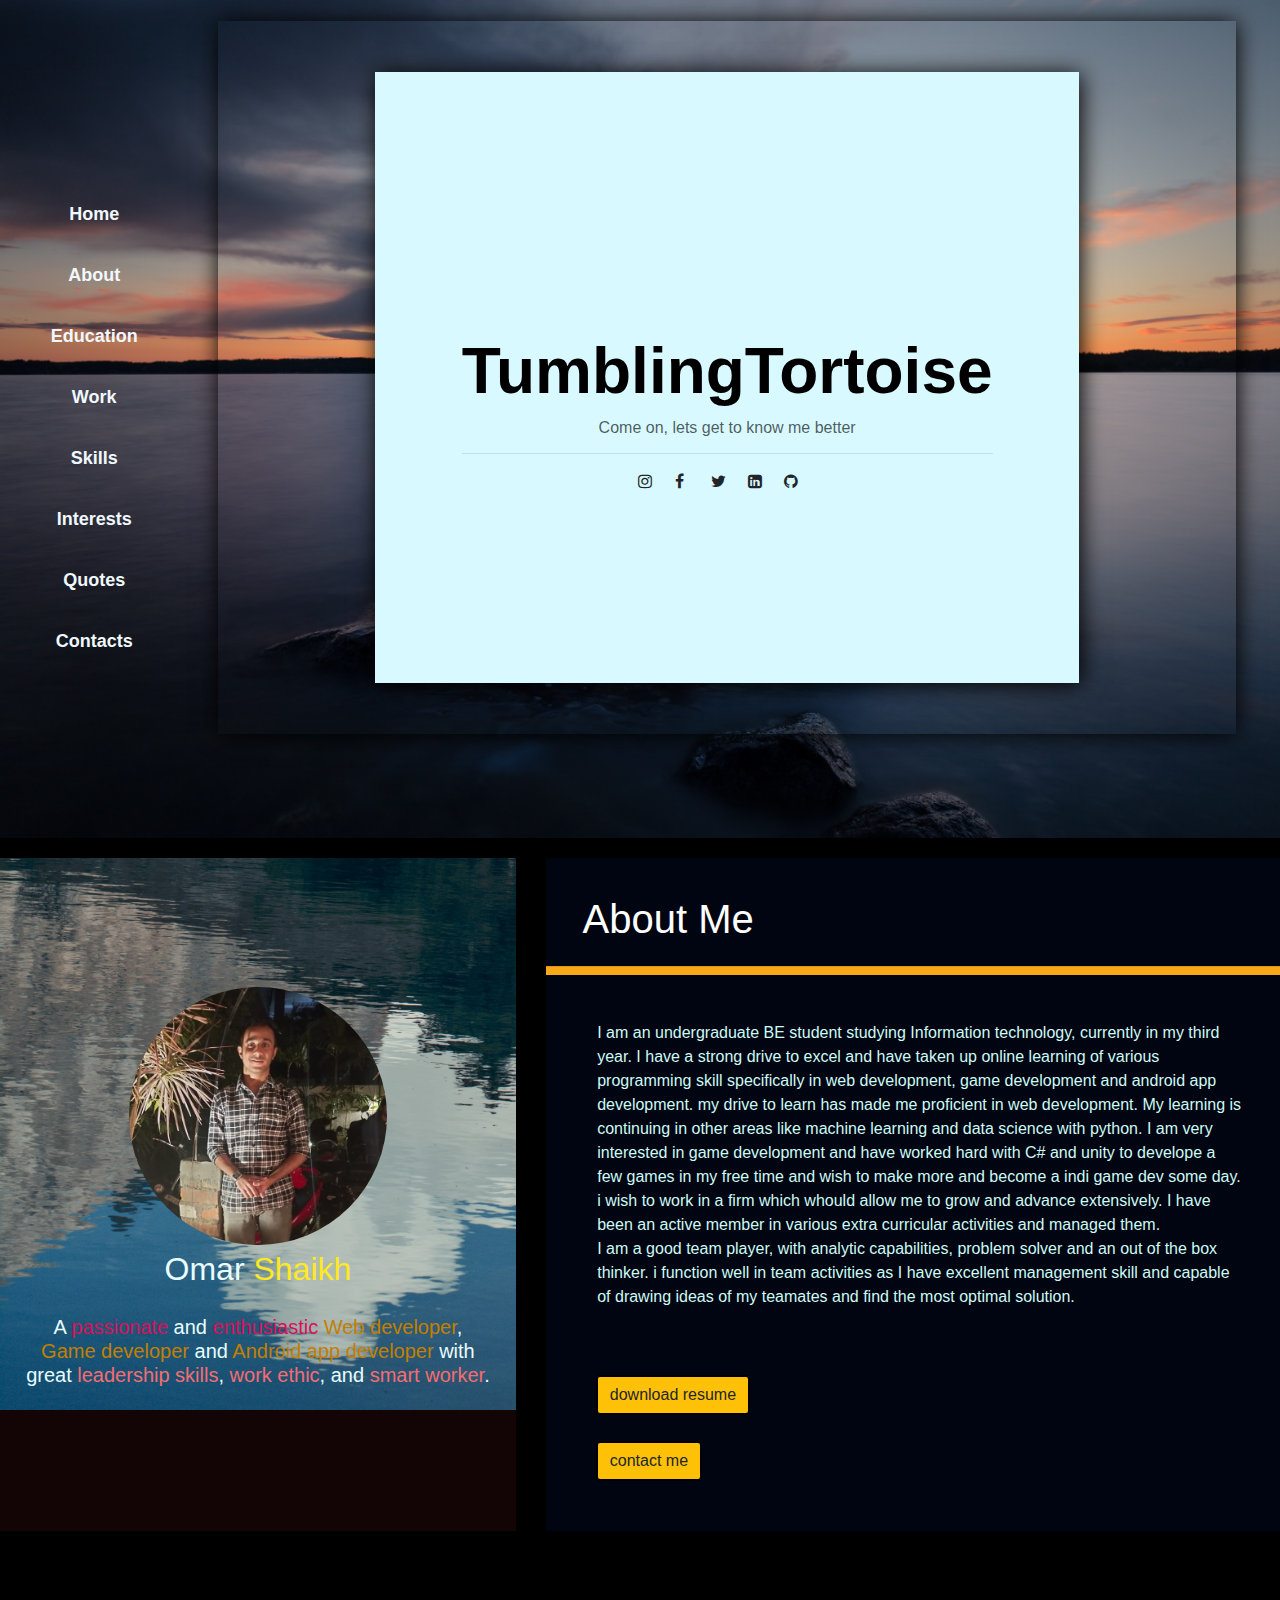
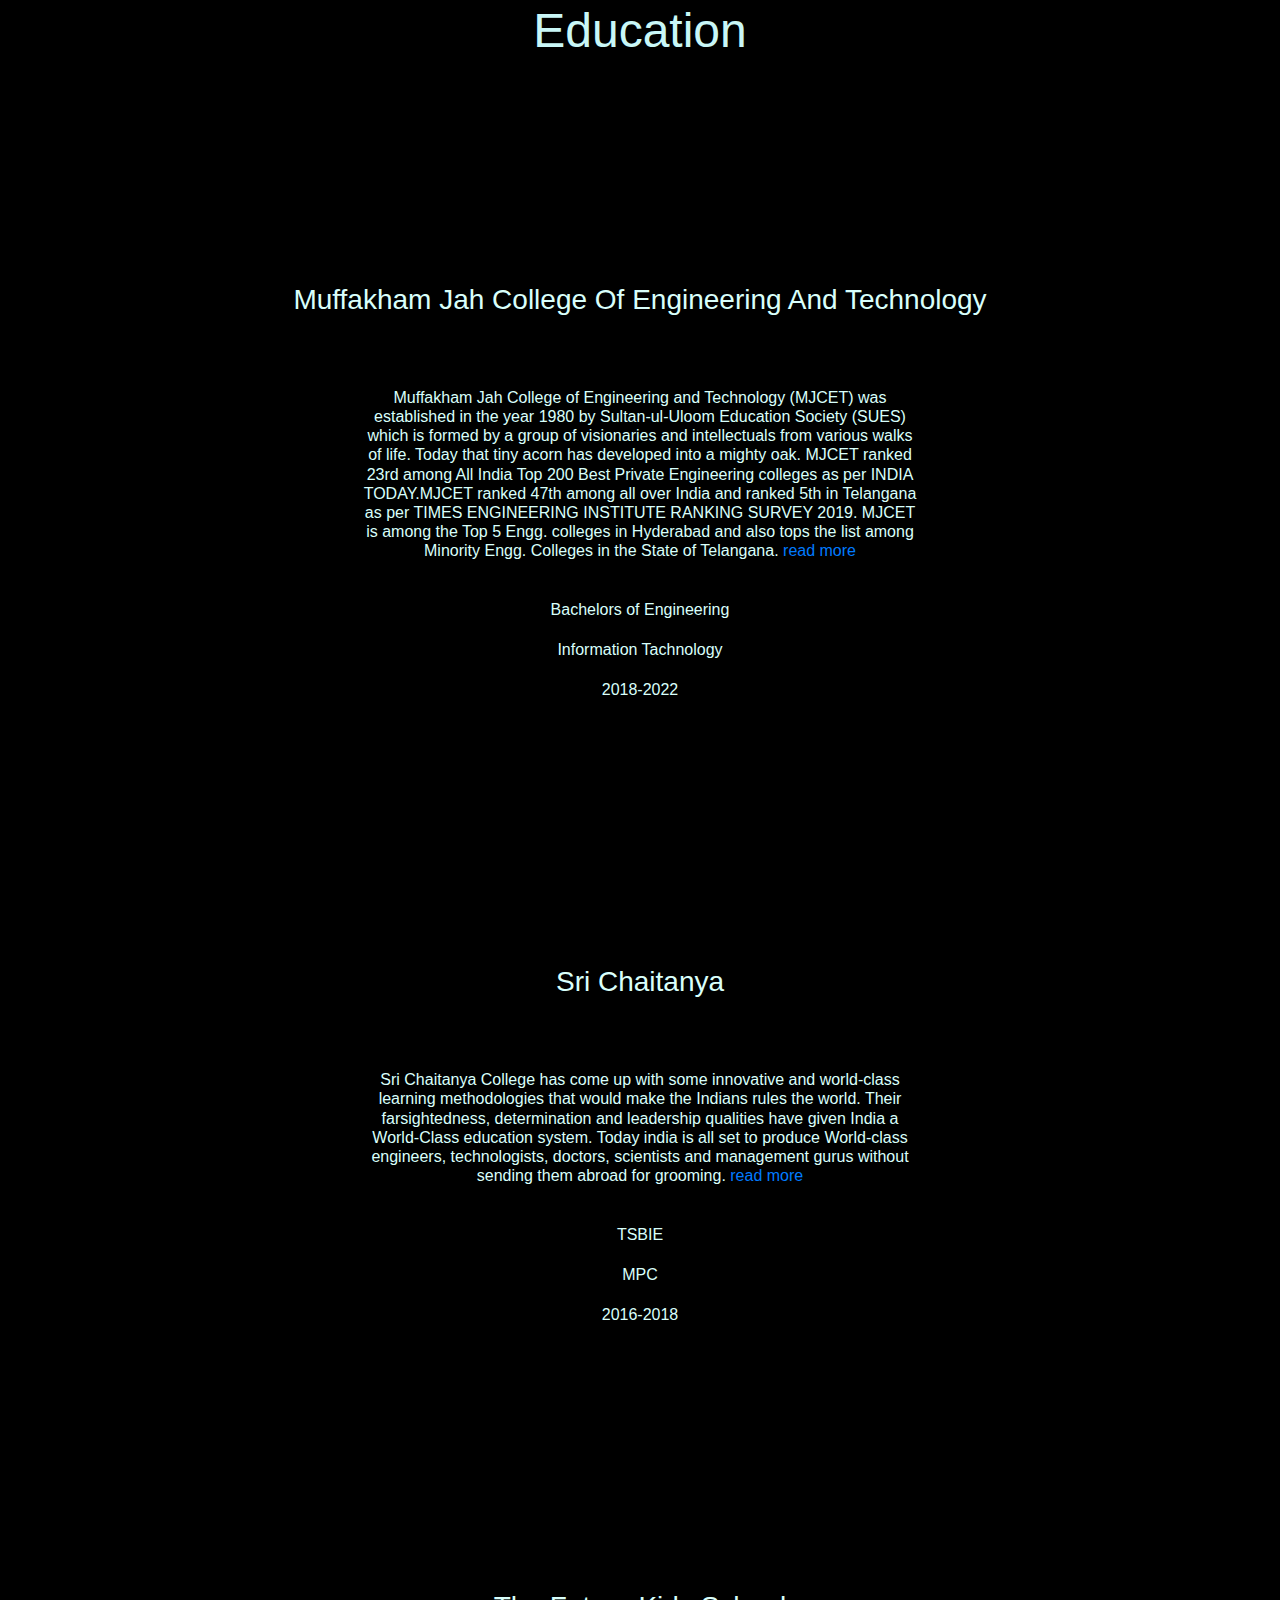
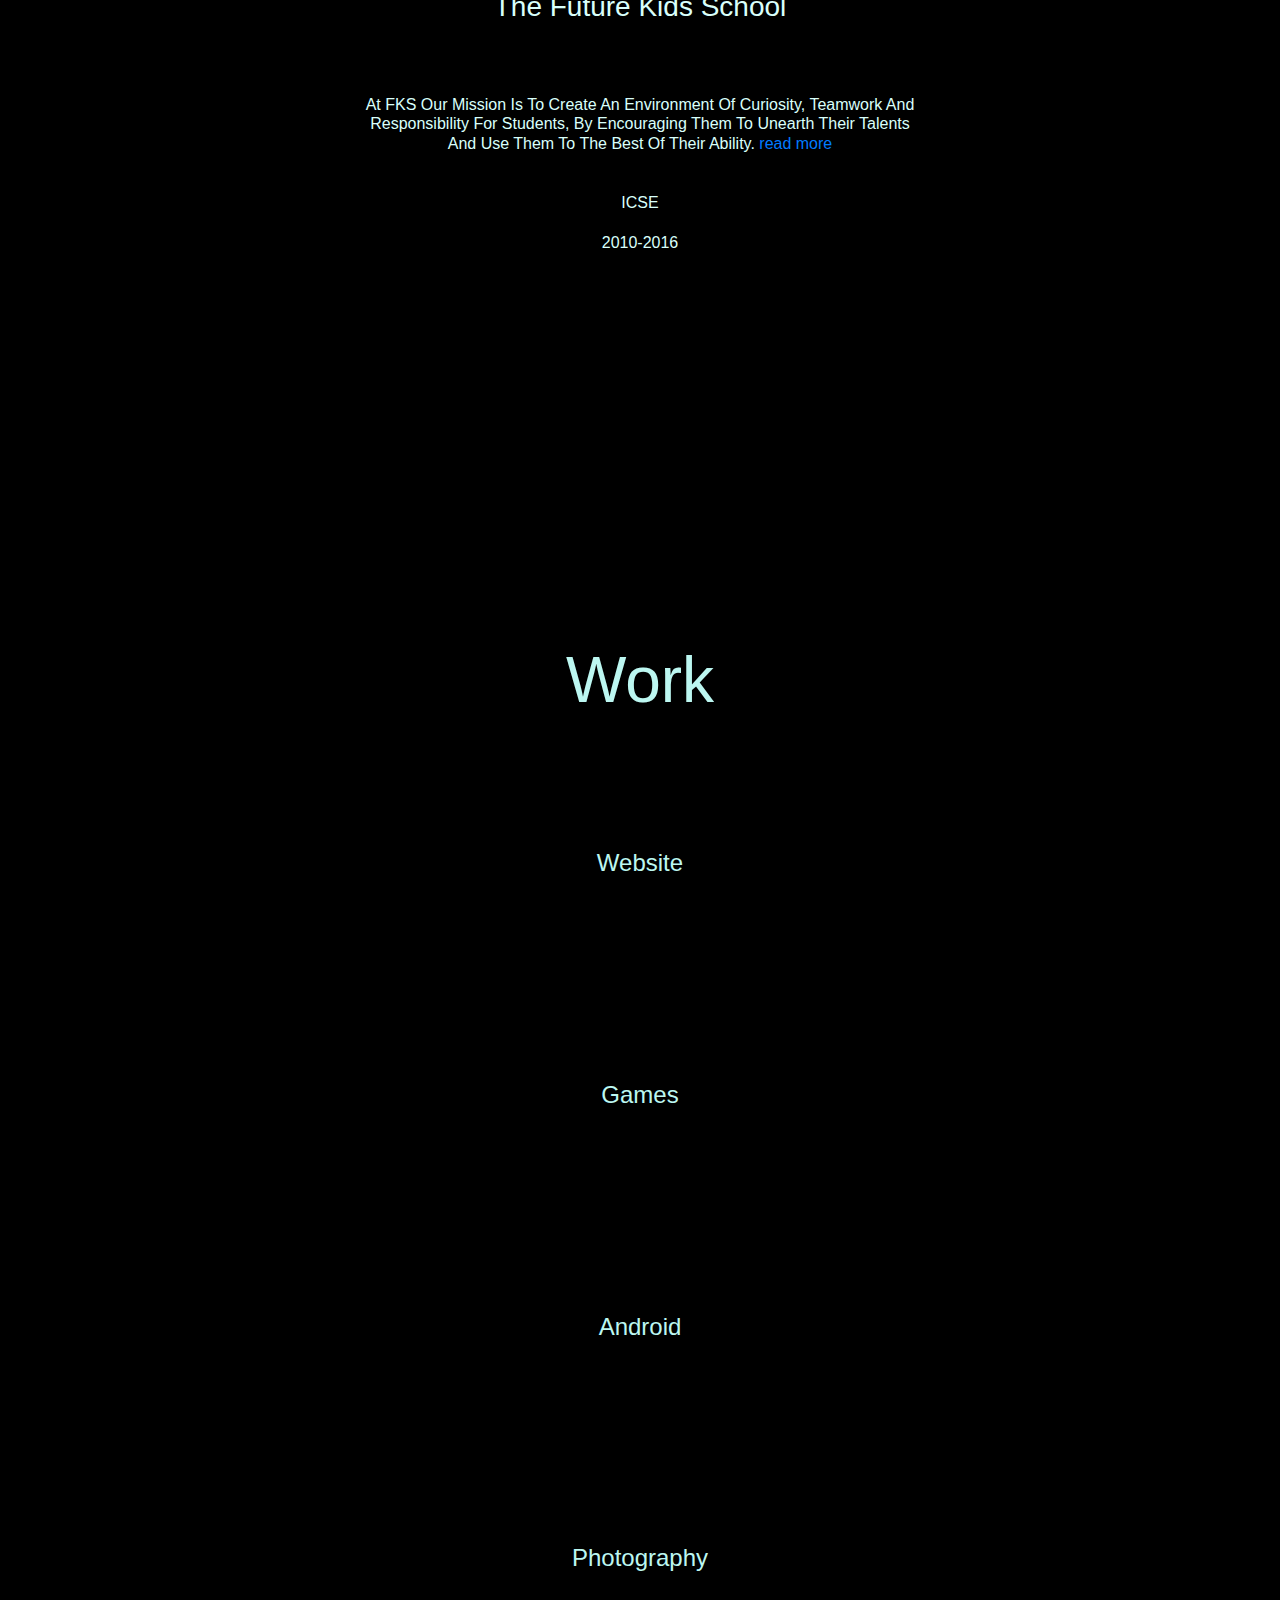
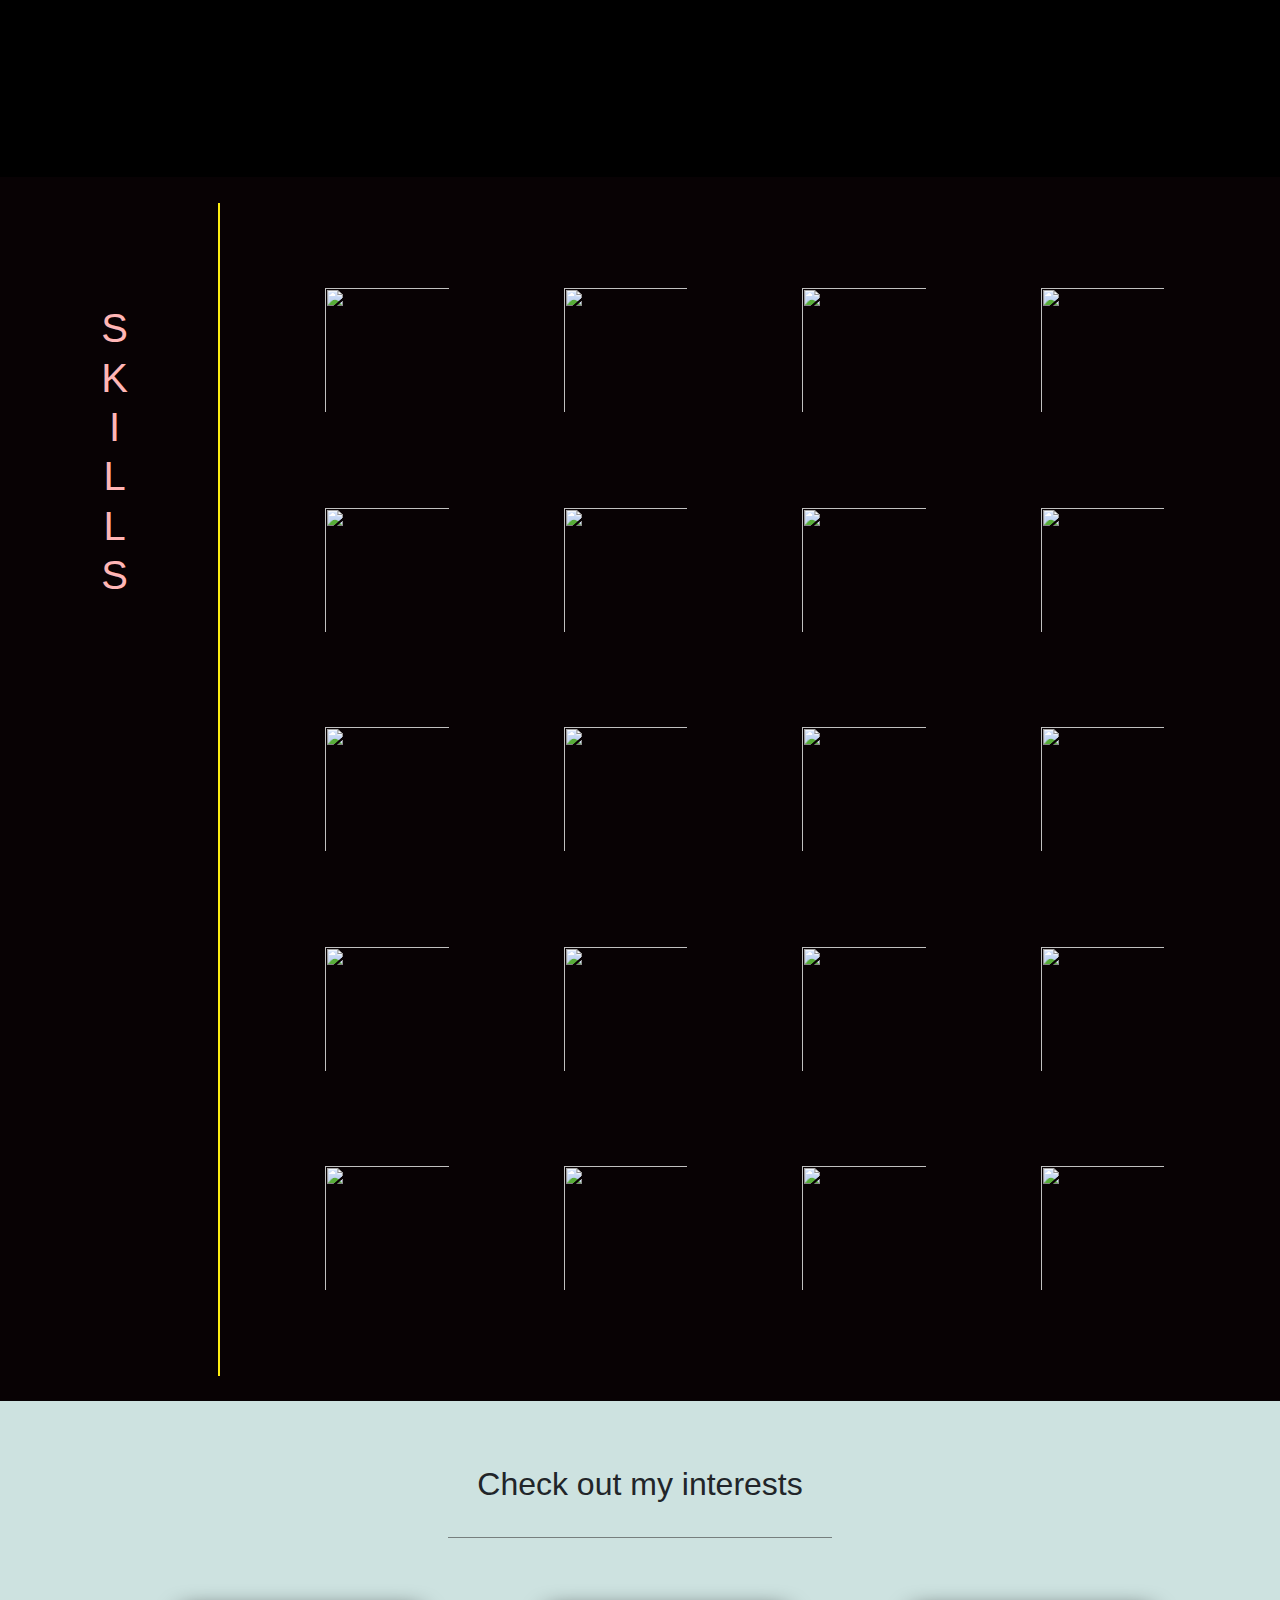
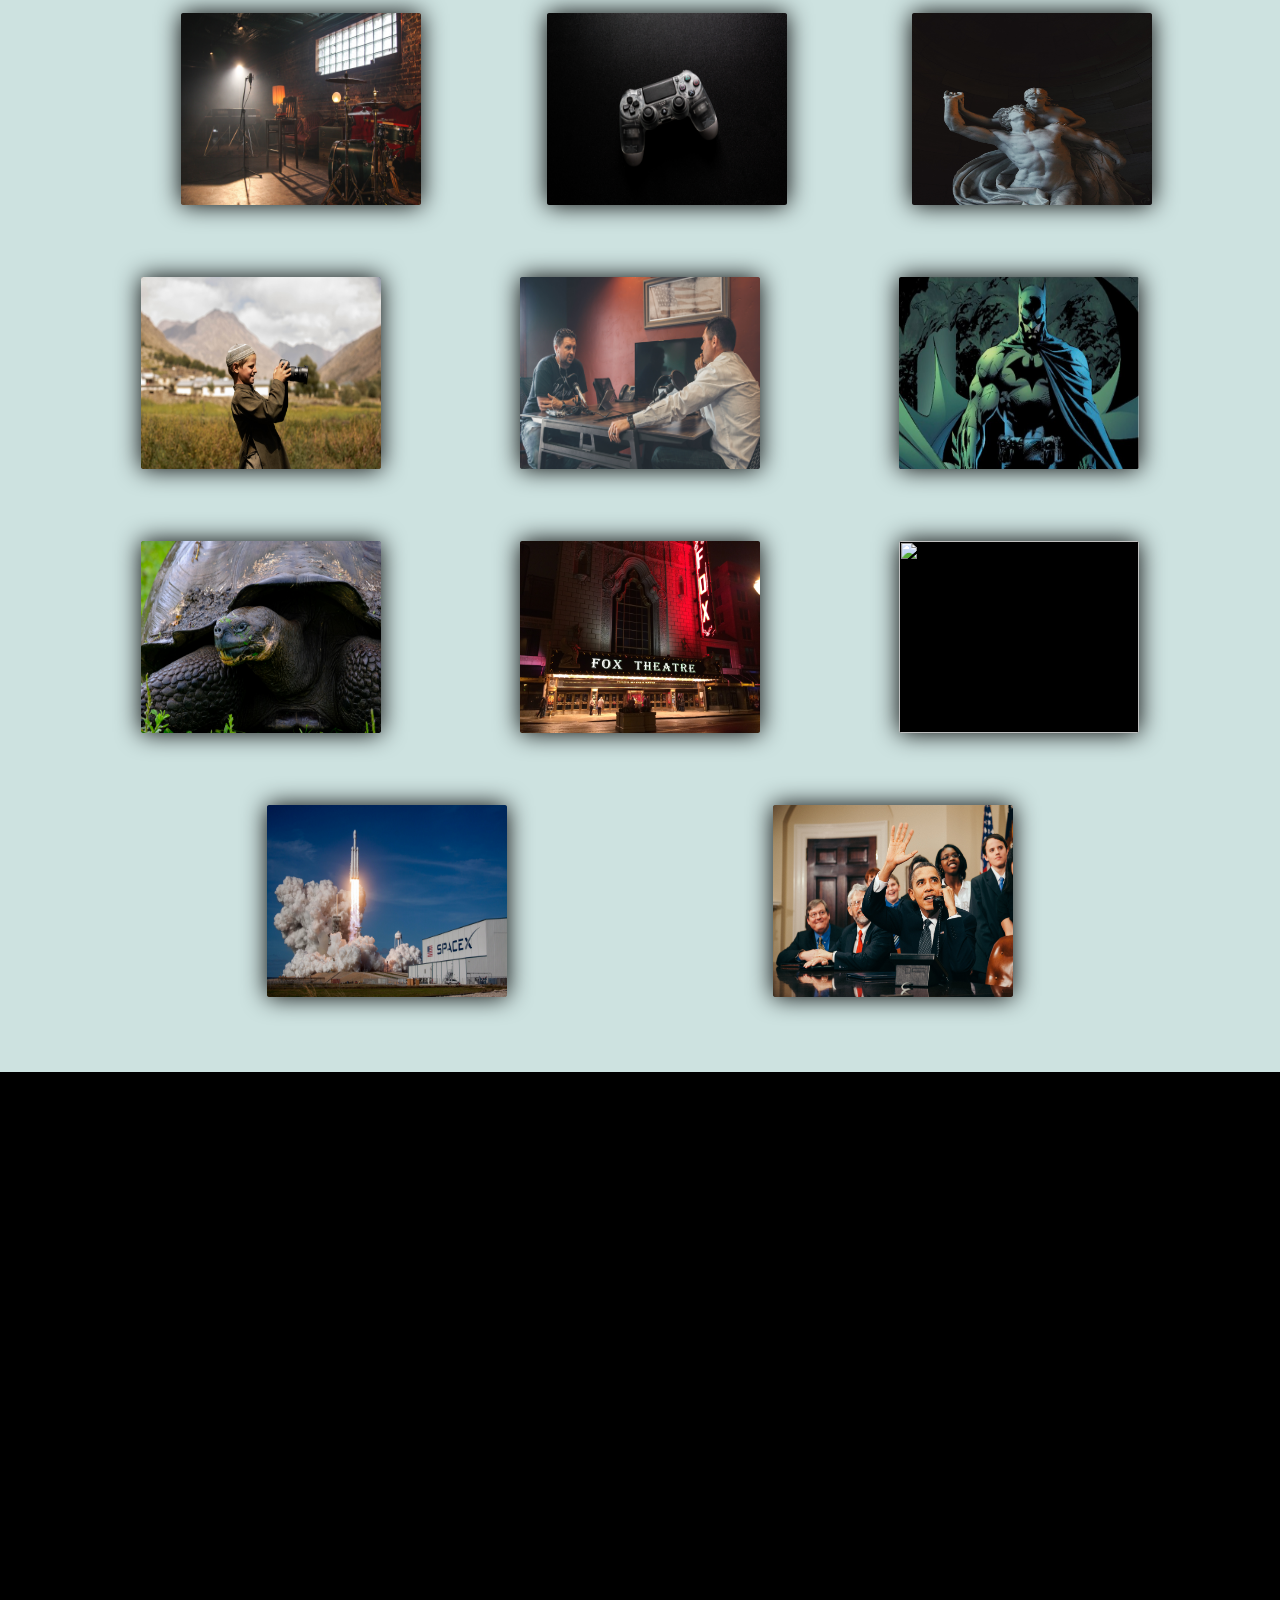
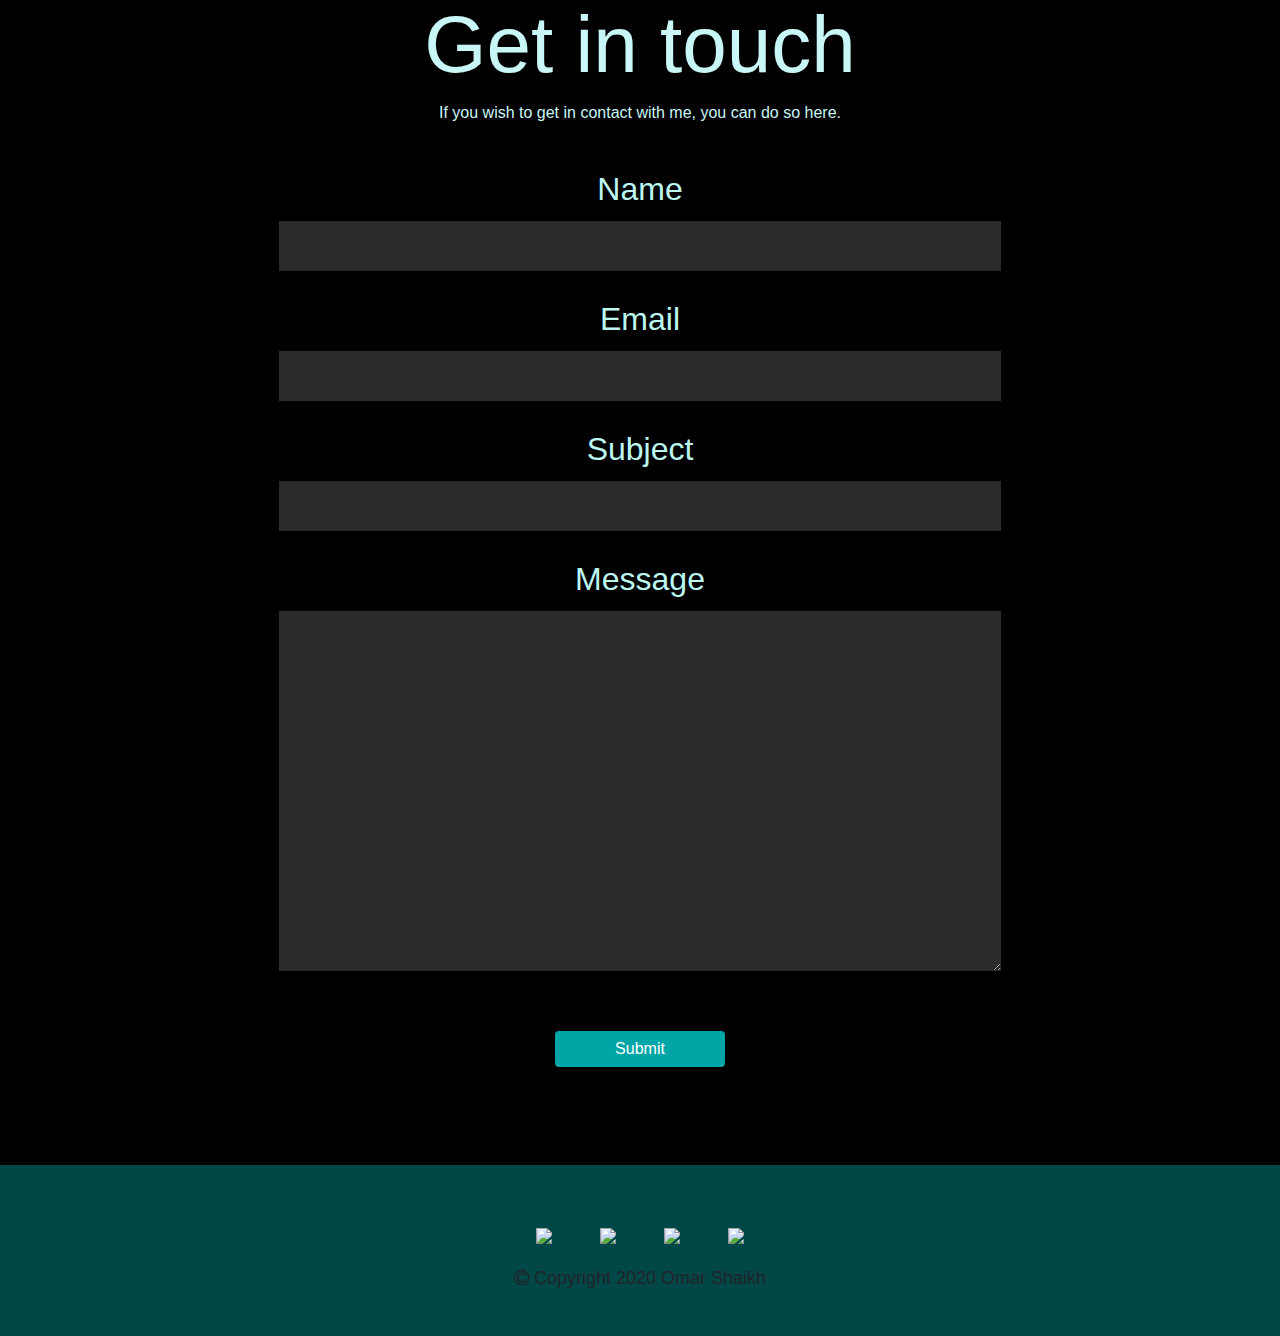
==== index.html @ 300a2d9a "first commit" ====
<DOCTYPE html>
    <html>
        <head>
            <title>This is gonna be my own first page</title>
            
            <meta name ="viewport" content ="width=device-width, initial-scale=1">
            
            <!-- bootstrap -->
            <link rel="stylesheet" href="https://stackpath.bootstrapcdn.com/bootstrap/4.5.2/css/bootstrap.min.css" integrity="sha384-JcKb8q3iqJ61gNV9KGb8thSsNjpSL0n8PARn9HuZOnIxN0hoP+VmmDGMN5t9UJ0Z" crossorigin="anonymous">
            
            <!-- CSS link -->
            <link rel = "stylesheet" type = "text/css" href = "style.css">
            
            <!-- image link -->
            <link rel="stylesheet" href="https://maxcdn.bootstrapcdn.com/font-awesome/4.7.0/css/font-awesome.min.css">
            
            <script src="https://ajax.googleapis.com/ajax/libs/jquery/3.5.1/jquery.min.js"></script>
           
        </head>
        
        <body>
            
            <div class = "head row">
                <header class = "nav-frame col-2" id = "nav-frame">
                    
                    <ul class = "nav-items">
                        <li>
                            <a href = "#home">Home</a>
                            
                        </li>
                        <li>
                            <a href = "#about-me">About</a>
                            
                        </li>
                        <li>
                            <a href = "#education">Education</a>
                            
                        </li>
                        <li>
                            <a href = "#working">Work</a>
                            
                        </li>
                        <li>
                            <a href = "#skills">Skills</a>
                            
                        </li>
                        <li>
                            <a href = "#interests">Interests</a>
                            
                        </li>
                        <li>
                            <a href = "#quotes">Quotes</a>
                            
                        </li>
                        <li>
                            <a href = "#contacts">Contacts</a>
                            
                        </li>
                    </ul>
                    
                    <div class = "nav-small-frame  col-2">
                        
                        <div class = "nav-toggle">
                            <div class="dropdown-nav-menu open">
                                <svg xmlns="http://www.w3.org/2000/svg" width="35" height="35" fill="currentColor" class="bi bi-list" viewBox="0 0 16 16">
                                    <path fill-rule="evenodd" d="M2.5 11.5A.5.5 0 0 1 3 11h10a.5.5 0 0 1 0 1H3a.5.5 0 0 1-.5-.5zm0-4A.5.5 0 0 1 3 7h10a.5.5 0 0 1 0 1H3a.5.5 0 0 1-.5-.5zm0-4A.5.5 0 0 1 3 3h10a.5.5 0 0 1 0 1H3a.5.5 0 0 1-.5-.5z"/>
                                </svg>
                                
                            </div>
                            <ul class = "dropdown-content">
                                
                                <li>
                                    <a  href = "#home">
                                        home

                                    </a>
                                </li>
                                <hr>

                                <li >
                                    <a href = "#about-me">
                                        About

                                    </a>
                                </li>
                                <hr>

                                <li >
                                    <a href = "#education">
                                        Education

                                    </a>
                                </li>
                                <hr>

                                <li >
                                    <a href = "#working">
                                        Work

                                    </a>    
                                </li>
                                <hr>

                                <li >
                                    <a href = "#skills">

                                        Skills
                                    </a>
                                </li>
                                <hr>

                                <li >
                                    <a href = "#interests">
                                        Interests

                                    </a>
                                </li>
                                <hr>

                                <li >
                                    <a href = "#quotes">
                                        Quotes

                                    </a>    
                                </li>
                                <hr>

                                <li >
                                    <a href = "#contacts">
                                        Contacts

                                    </a>    
                                </li>
                                
                            </ul>
                            
                        </div>
                    </div>
                    
                </header>
                
                <aside class = "outer-frame col-10" id = "home">
                    <div class = "second-frame">
                        <div class = "third-frame">
                            <div class = "fourth-frame">
                                <div class = "main-content">
                                    
                                    <div class = "title">
                                        <h1 class = "name">Tumbling<span class = "sir-name">Tortoise</span></h1>
                                    </div>
                                    <div class = "sub-title">
                                        <h4> Come on, lets get to know me better</h4>
                                        <hr>
                                        <div class = "social-icon">
                                            <i class="fa fa-instagram" aria-hidden = "true"></i>
                                            <i class="fa fa-facebook" aria-hidden="true"></i>
                                            <i class="fa fa-twitter" aria-hidden="true"></i>
                                            <i class="fa fa-linkedin-square" aria-hidden="true"></i>
                                            <i class="fa fa-github" aria-hidden="true"></i>
                                        </div>
                                    </div>
                                </div>
                            </div>
                        </div>
                    </div>
                </aside>
            </div>
            <!------------------------------------------about section---------------------------------------- -->
        
            
            
            <section class = "about-me" id= "about-me">
                <div class = " about row ">
                    
                    <div class = "my-pic col-5">
                        
                        <div class = "pic-frame">
                            
                        </div>
                        
                        <div class = "pic-description">
                            <div class = "pic-title">
                                
                                <h4 class = "name-title">
                                    Omar <span class = "pic-title-span">Shaikh</span>
                                    
                                </h4>
                                
                                <h5 class = "pic-sub-title">A   <span class = "pic-sub-title-span1">passionate</span> and 
                                    <span class = "pic-sub-title-span1">enthusiastic</span> 
                                    <span class = "pic-sub-title-span2">Web developer</span>, 
                                    <span class = "pic-sub-title-span2">Game developer</span> and 
                                    <span class = "pic-sub-title-span2">Android app developer</span>
                                    with great  <span class = "pic-sub-title-span3">leadership skills</span>, 
                                    <span class = "pic-sub-title-span3">work ethic</span>, and 
                                    <span class = "pic-sub-title-span3">smart worker</span>.
                                </h5>
                            </div>
                            
                            
                            <!-- <br> -->
                            <!-- <a name="resume-download" id="resum-download" class="btn btn-warning" href="#" role="button">contact details</a> -->
                        </div>
                        
                        
                    </div>
                    <div class = "info col-7">
                        <div class = "info-section">
                            <h1>About Me</h1>
                            <hr>
                            <p>I am an undergraduate BE student studying Information technology, currently in my third year. 
                                I have a strong drive to excel and have taken up online learning of various programming skill 
                                <span class = "read-more"> 
                                specifically in web development, game development and android app development. 
                                    my drive to 
                                    learn has made me proficient in web development. My learning is continuing in other areas 
                                    like machine learning and data science with python. I am very interested in game development and have worked  hard with
                                    C# and unity to develope a few games in my free time and wish to make more and become a indi game dev some day. 
                                    i wish to work in a firm which whould allow me to grow and advance extensively.
                                    I have been an active member in various extra curricular activities and managed them.
                                    <br> 
                                    I am a good team player, with analytic capabilities, problem solver and an out of the box thinker. i function well in 
                                    team activities as I have excellent management skill and capable of drawing ideas of my teamates and find the most optimal solution.
                                </span>  
                                <span class = "read"><a href = "#">read more</a></span>  
                            </p>  
                        </div>
                        <div class = "info-contact">
                            <a name="resume-download" id="resum-download" class=" resume btn btn-warning" href="https://giphy.com/gifs/3ohzdJpaPuSiDm0MSI/html5" target="_blank" role="button">download resume</a>
                            
                            <a name="contact-det" id="contact-det" class=" contact btn btn-warning" href="https://giphy.com/gifs/dZM1RgDfXdWQ0YwbEx/html5" target = "_blank"role="button">contact me</a>
                            
                            
                        </div>
                        
                    </div>
                    
                </div>
            </section>
            
            <!-- ------------------------------education-section------------------ -->

            <section class = "more-info ">
                <div class = "education" id = "education">
                    <h1>Education</h1>
                    <hr>
                    <div class = "education-details">
                        <div class = "edu edu-1">
                            <h3>Muffakham Jah College Of Engineering And Technology</h3>
                            <hr>
                            <h6>Muffakham Jah College of Engineering and Technology (MJCET) was established in the year 1980 by 
                                Sultan-ul-Uloom Education Society
                                (SUES) which is formed by a group of visionaries and intellectuals from various walks of life.
                                Today that tiny acorn has developed into a mighty oak.
                                <span class = "read-more">
                                    MJCET ranked 23rd among All India Top 200 Best Private 
                                    Engineering colleges as per INDIA TODAY.MJCET ranked 47th among all over India and ranked 5th in Telangana 
                                    as per TIMES ENGINEERING INSTITUTE RANKING SURVEY 2019. MJCET is among the Top 5 Engg. colleges in Hyderabad 
                                    and also tops the list among Minority Engg. Colleges in the State of Telangana.
                                </span> 
                                <span class = "read"><a href = "https://mjcollege.ac.in/">read more</a></span>  
                                
                            </h6>
                            
                            <p>Bachelors of Engineering</p>
                            <p>Information Tachnology</p>
                            <p> 2018-2022 </p>
                            
                        </div>
                        <div class = "edu edu-2">
                            <h3>Sri Chaitanya</h3>
                            <hr>
                            <h6>
                                Sri Chaitanya College has come up with some innovative and world-class learning methodologies that would make the Indians rules the world. 
                                Their farsightedness, determination and leadership qualities have given India a World-Class education system. 
                                <span class = "read-more">
                                    
                                    Today india is all set to 
                                    produce World-class engineers, technologists, doctors, scientists and management gurus without sending them abroad for grooming. 
                                </span>
                                <span class = "read"><a href = "https://srichaitanya.net/">read more</a></span>  
                                
                            </h6>
                            <p>TSBIE</p>
                            <p>MPC</p>
                            
                            <p> 2016-2018 </p>
                        </div>
                        <div class = "edu edu-3">
                            <h3>The Future Kids School</h3>
                            <hr>
                            <h6>At FKS Our Mission Is To Create An Environment Of Curiosity, Teamwork And Responsibility 
                                For Students, By Encouraging Them To Unearth Their Talents And Use Them To The Best Of Their Ability.
                                <span class = "read"><a href = "http://www.fkshyderabad.com/whatis-fks.html">read more</a></span>  
                                
                            </h6>
                            <p>ICSE</p>
                            <!-- <p></p> -->
                            <p> 2010-2016 </p>
                        </div>
                        
                    </div>
                    
                </div>  
                
            </section>
            <!-- -------------------------working------------------------------------------ -->
            
            
            
            <section class = "working container-fluid" id = "working">
                <div class = "work">
                    <h1> Work</h1>
                    <hr>
                    <div class = "work-data">
                        
                        <div class = "dev devr web-dev row" id = "web-dev">
                            <h4 class = "dev-title web-dev-title col-5"> Website</h4>
                            <div class = "dev-info web-dev-info col-7">
                                <p>
                                    Where would you see a child frown, yet be happy at the same time? Where would you find a student making healthy choices 
                                    for lunch? Where would you see little hands writing out their own future?
                                    
                                </p>
                            </div>
                        </div> 
                        
                        <div class = "dev devr game-dev row" id = "game-dev">
                            <h4 class = "dev-title game-dev-title col-5">Games</h4>
                            <div class = "dev-info game-dev-info col-7">
                                <p>
                                    Where would you see a child frown, yet be happy at the same time? Where would you find a student making healthy choices 
                                    for lunch? Where would you see little hands writing out their own future?
                                    
                                </p>
                            </div>
                            
                        </div> 
                        
                        <div class = " dev devl android-app row " id = "android-app">
                            <div class = "dev-info android-dev-info col-7">
                                <p>
                                    Where would you see a child frown, yet be happy at the same time? Where would you find a student making healthy choices 
                                    for lunch? Where would you see little hands writing out their own future?
                                    
                                </p>
                            </div>
                            <h4 class = "dev-title android-dev-title col-5">Android</h4>
                            
                        </div> 
                        
                        <div class = " dev devl photo row " id = "photo">
                            <div class = "dev-info photo-dev-info col-7">
                                <p>
                                    Where would you see a child frown, yet be happy at the same time? Where would you find a student making healthy choices 
                                    for lunch? Where would you see little hands writing out their own future?
                                    
                                </p>
                            </div>
                            <h4 class = "dev-title photo-dev-title col-5">Photography</h4>
                        </div>   
                    </div>
                </div>
            </section>

            <!-- ---------------------------------skills section---------------------------------- -->


            <section class = "skills" id = "skills">
                <div class = "skill-section row">
                    <div class = "skill-title col-2">
                        

                            <h1 class = "letter S">S</h1>
                            <h1 class = "letter K">K</h1class>
                            <h1 class = "letter I">I</h1>
                            <h1 class = "letter L">L</h1>
                            <h1 class = "letter LL">L</h1>
                            <h1 class = "letter SS">S</h1>
                          

                    </div>

                    <div class = "skill-frame col-10">

                        <div class = "rows row1">
                            <img src="https://img.icons8.com/color/96/000000/javascript.png"/>
                            <img src="https://img.icons8.com/color/96/000000/html-5.png"/>                       
                            <img src="https://img.icons8.com/color/96/000000/css3.png"/>  
                            <img src="https://img.icons8.com/color/96/000000/visual-studio-code-2019.png"/>


                        </div>

                        <div class = "rows row2">
                           <img src="https://img.icons8.com/color/96/000000/angularjs.png"/>
                           <img src="https://img.icons8.com/color/96/000000/java-coffee-cup-logo.png"/>
                           <img src="https://img.icons8.com/color/96/000000/c-programming.png"/>
                           <img src="https://img.icons8.com/plasticine/100/000000/camera--v1.png"/>


                        </div>

                        <div class = "rows row3">
                            <img src="https://img.icons8.com/color/96/000000/c-plus-plus-logo.png"/>
                            <img src="https://img.icons8.com/fluent/96 /000000/matlab.png"/>
                            <img src="https://img.icons8.com/fluent/96/000000/sublime-text.png"/> 
                            <img src="https://img.icons8.com/color/96/000000/python.png"/>
                        </div> 
                        
                        <div class = "rows row4">
                            
                            
                            <img src="https://img.icons8.com/color/96/000000/microsoft-excel-2019--v1.png"/>
                            <img src="https://img.icons8.com/fluent/96/000000/unity.png"/>
                            <img src="https://img.icons8.com/color/100/000000/bootstrap.png"/>
                            <img src="https://img.icons8.com/color/96/000000/c-sharp-logo.png"/>
                        </div>

                        <div class = "rows row4">
                            <img src="https://img.icons8.com/ultraviolet/96/000000/sql.png"/>
                            <img src="https://img.icons8.com/color/96/000000/mongodb.png"/>
                            <img src="https://img.icons8.com/color/96/000000/nodejs.png"/>
                            <img src="https://img.icons8.com/fluent/96/000000/github.png"/>
                        </div>
                        
                    </div>
                    
                </div>
            </section>

            <!-- ---------------------------------interestssection------------------------------- -->


            <section class = "interests" id = "interests">
                <div class = "interest-section">
                    <div class = "interest-title">

                        <h2>Check out my interests</h2>
                        
                    </div>
                    <hr>

                    <div class = "interest-info">
                        <a href = "https://www.medicalnewstoday.com/articles/302903#Reducing-pain-and-anxiety">
                            <div class = "  card int-card card-music  text-light">
                            
                            <div class = "int-image">

                                <img src = "pics/music.jpg">
                            </div>

                            <div class = "int-title card-img-overlay">
                                <h4>Music</h4>

                            </div>
                        </a>
                        </div>

                        <div class = "card int-card card-gaming text-light">
                            <a href = "https://www.forbes.com/sites/erikkain/2020/11/15/the-last-of-us-part-2-review-a-beautiful-terrible-sequel/?sh=46c08d5c506e">
                                <div class = "int-image">

                                    <img class = "int-image" src = "pics/game1.jpg">
                                </div>
                            
                                <div class = "int-title card-img-overlay">
                                    <h4>Gaming</h4>
                                
                                </div>
                            </a>
                        </div>

                        <div class = "card int-card card-history text-light">
                            <a href = "https://www.nationalgeographic.com/search?q=history">
                                <div class = "int-image">

                                    <img src = "pics/history1.jpg">
                                </div>

                                <div class = "int-title card-img-overlay">
                                    <h4>History</h4>
                                    
                                </div>
                            </a>
                        </div>

                        <div class = "card int-card card-photo text-light">
                            <a href = "https://www.nationalgeographic.com/photography/">
                                <div class = "int-image">

                                    <img src = "pics/photography.jpg">
                                </div>

                                <div class = "int-title card-img-overlay">
                                    <h4>photography</h4>

                                </div>
                            </a>
                        </div>

                        <div class = "card int-card card-pod text-light">
                            <a href = "https://www.joerogan.com/about/">
                                <div class = "int-image">

                                    <img src = "pics/podcasts.jpg">
                                </div>

                                <div class = "int-title card-img-overlay">
                                    <h4>Podcasts</h4>
                                    
                                </div>
                            </a>
                        </div>

                        <div class = "card int-card card-comic text-light">
                            <a href = "https://www.marvel.com/comics?&options%5Boffset%5D=0&totalcount=12">
                                <div class = "int-image">

                                    <img src = "pics/batman.jpg">
                                </div>

                                <div class = "int-title card-img-overlay">
                                    <h4>Marvel & DC</h4>
                                    
                                </div>
                            </a>
                        </div>

                        <div class = "card int-card card-wild text-light">
                            <a href = "https://www.animalplanet.com/">
                                <div class = "int-image">

                                
                                        <img src = "pics/wild.jpg">
                                
                                </div>

                                <div class = "int-title card-img-overlay">
                                    <h4>Wildlife</h4>
                                    
                                </div>
                            </a>
                        </div>

                        <div class = "card int-card card-movie text-light">
                            <a href = "https://targetstudy.com/articles/advantages-and-disadvantages-of-movies.html">
                                <div class = "int-image">

                                    <img src = "pics/movies.jpg">
                                </div>

                                <div class = "int-title card-img-overlay">
                                    <h4>Movies</h4>
                                    
                                </div>
                            </a>
                        </div>

                        <div class = "card int-card card-fball text-light">
                            <a href = "https://targetstudy.com/articles/advantages-and-disadvantages-of-movies.html">
                                <div class = "int-image">

                                    <img src = "pics/football.jpg">
                                </div>

                                <div class = "int-title card-img-overlay">
                                    <h4>Football</h4>
                                    
                                </div>
                            </a>
                        </div>

                        <div class = "card int-card card-elon text-light">
                            <a href = "https://www.spacex.com/">
                                <div class = "int-image">

                                    <img src = "pics/spacex.jpg">
                                </div>

                                <div class = "int-title card-img-overlay">
                                    <h4>SpaceX</h4>
                                    
                                </div>
                            </a>
                        </div>

                        <div class = "card int-card card-politics text-light">
                            <a href = "https://www.livemint.com/Politics/QYaohpsFZCqbxR1lrcy4JK/70-years-in-Indian-politics-and-policy.html">
                                <div class = "int-image">

                                    <img src = "pics/politics.jpg">
                                </div>

                                <div class = "int-title card-img-overlay">
                                    <h4>Politics</h4>
                                    
                                </div>
                            </a>
                        </div>

                    </div>

                </div>
            </section>

            <!-- ------------------------------quotes section --------------------------------------- -->


            <section class = "quotes" id = "quotes">
                <div class = "quotes-section">
                    <div class = "fav-quotes">
                        <div class = "quote i-quote" id = "i-quote">
                            <h1> "The greatest glory in living lies not in never falling, 
                                but in rising every time we fall."
                            </h1>
                            <hr>
                            <h3>~Nelson Mandela</h3>
                                
                        </div>
                        <div class = "quote ii-quote" id = "ii-quote">
                            <h1> "The greatest glory in living lies not in never falling, 
                                but in rising every time we fall."
                            </h1>
                            <hr>
                            <h3>~Nelson Mandela</h3>

                        </div>
                        <div class = "quote iii-quote" id = "iii-quote">
                            <h1> "The greatest glory in living lies not in never falling,
                                but in rising every time we fall."
                            </h1>
                            <hr>
                            <h3>~Nelson Mandela</h3>

                        </div>

                    </div>
                </div>
            </section>
            

            <!-- ----------------------------------contact section------------------- -->


            <section class = "contacts" id = "contacts">
                <div class = "contact-section">

                    <div class = "contact-title">
                        <h1>Get in touch</h1>
                        
                    </div> 
                    <div class = "contact-sub-title">
                        <p>If you wish to get in contact with me, you can do so here.</p>   
                        
                    </div>


                    <div class = "form contact-form ">
                            
                        <label for = "input-city">Name</label>
                        <input class ="" type = "text" value = "">
                            
                        
                        <label for = "input-email">Email</label>
                        <input class ="email" type = "email" value = "">
                            
                        <label for = "input-owner">Subject</label>
                        <input class ="subject" type = "text" value = ""> 
                            
                
                        <label for = "input-query">Message</label>
                        <textarea rows = "15" class ="query" type = "textarea" value = ""></textarea>
                            
                        <button class = "submit btn btn-success btn-md">Submit<button>


                    </div>
     
                </div>
                
            </section>


            <!-- --------------------------footer section ---------------------------- -->

            <footer class = "foot" id = "foot">
                <div class = "foot-section">
                    <div class = "foot-icon">
                        <img src="https://img.icons8.com/ios/25/000000/instagram-new.png"/>
                        <img src="https://img.icons8.com/ios-filled/25/000000/linkedin.png"/>
                        <img src="https://img.icons8.com/ios-filled/25/000000/twitter.png"/>
                        <img src="https://img.icons8.com/ios-filled/25/000000/github.png"/>


                    </div>

                    <div class = "foot-copyright">
                        <h4>
                            <i class="fa fa-copyright" aria-hidden="true"></i>
                            Copyright 2020 Omar Shaikh
                        </h4>
                    </div>
                </div>
            </footer>
            <script type="text/javascript" src="index.js"></script>
        </body>
        </html>
    </DOCTYPE>
---- style.css ----
body{
    overflow-x: hidden;
    width: 100%;
    background-color: #000000;
}

html{
    scroll-behavior: smooth;

}
*{
    padding: 0;
    margin: 0;
    
    box-sizing: border-box;
    border: none;

}

ol, ul{
    list-style: none;

}
.head{
   
    background-image: url("pics/anders-jilden-5sxQH0ugTaA-unsplash.jpg");
    
    background-size: cover;
    background-attachment:fixed;
    background-position: center center;
    background-repeat: no-repeat;
}

.nav-frame{
    display: flex;
    text-align: center;
    justify-content: center;
    align-items: center;
}
.nav-small-frame{
    display: flex;
    padding-right: 0%;
    margin-left: 2%;
    position:fixed;
    justify-content: center;
    align-self: baseline;
    z-index: 1;
}
.nav-toggle{

    margin-top: 7%;
    

}
.dropdown-nav-menu{
   
    background-color: #00a6a6;
    border-radius: 5%;

}

.nav-toggle ul{
    
    border-radius: 10px;
    border-top-right-radius: 15px;
    border-top-left-radius: 0px;
   
}
.nav-toggle:hover ul{
    display: block;
    background-color: #0200008c;
    
}
.dropdown-content li{
    margin: 5%;
}
.dropdown-content hr{
    background-color: #000000;
    
    
    
}
.dropdown-content a{
    color: #bcf7f1;
    text-decoration: none;

}

.dropdown-content li:hover{
    font-weight: 500;
   
}

@media screen and (max-width: 700px){
    .nav-items{
        display: none;
    }
}


@media screen and (min-width: 700px){
    .nav-small-frame{
        display: none;
    
    }
}
.nav-toggle ul{
    display: none;
    position: absolute;
    background-color: #f9f9f9;
    width: 100vw;
   
    box-shadow: 0px 8px 16px 0px rgba(0,0,0,0.2);
    z-index: 1;
    
}
@media screen and (min-width: 700px){
    .nav-toggle{
        display: none;
    }
}

.nav-items a{ 
    padding: 0px 70px 0px 70px;
    font-size: 18px;
    /* border: 1px solid transparent; */
    /* border-radius: 50px; */
    color: aliceblue;
    transition: 0.5s;
    text-decoration: none;
    
}

.nav-items a:hover{
    color: cadetblue;
    /* font-size: 20px; */
    /* box-shadow: 0px 0px 33px black ; */
    

}

.nav-items li{
    /* text-align: center; */
    padding-top: 15%;
    font-size: 1rem;
    font-weight: 600;
    
}


/* ====================side frame============== */
/* .outer-frame{
    padding-left: 0%;
    width: 100%;
    display: flex;
    justify-content: center;
    align-items: center;
    background-image: url("pics/anders-jilden-5sxQH0ugTaA-unsplash.jpg");
} */
 
.second-frame{
    height: 85%;
    width: 79.5vw;
    margin: 2% auto;
    margin-right: 3%;
    display: inline-flex;
    justify-content: center;
    background: transparent;
    box-shadow: 1px 1px 22px black;

}



.third-frame{
 
    margin: 5% auto;
    background-color: #d7f9ff;
    background-image: url("pics/juniperphoton-n7W7HFuOoaU-unsplash.jpg");
    box-shadow: 2px 2px 22px black;
    /* background-position: center center; */
   /* background-size: cover; */
   /* background-attachment: fixed; */
   background-repeat: no-repeat;

}

.fourth-frame{
    height: 74vh;
    width: 55vw;
    margin: 2% auto;
    background-color: transparent;
    display: flex;
    align-items: center;
    text-align: center;
    justify-content: center;

}

.title{
    display: flex;
    flex-shrink: 1;
}

.name{
    font-size: 4rem;
    display: flex;
    flex-wrap: wrap;
    text-align: center;
    justify-content: center;
    transition: 0.5s;
    cursor: none;
    font-style: normal;
    font-weight: 600;
    color: black;



}
@media screen and (max-width: 650px){
    .title h1{
        display: flex;
        flex-wrap: wrap;
        font-size: 2.5rem;
        
    }
}
@media screen and (max-width: 450px){
    .title h1{
        display: flex;
        flex-wrap: wrap;
        font-size: 2rem;
        
    }
}
        

        
.sir-name{
    color: #000000;

}
.sub-title h4{
  
    font-size: medium;    
    color: #000000a6;



}


.social-icon i{
    height: 2rem;
    width: 2rem;
    size: 2rem;
    display: inline-flex;
    justify-content: space-between;
}

/* ====================== ABOUT-ME ================== */
.about{
    
   
    background-color: #000000;
    border: none;
}
.my-pic{
   padding-right: 0px;
   background-color: #130505;
   background-image: url("pics/muhammad-abdullah-rgwKKuFc8Cs-unsplash.jpg");
   /* -webkit-filter: brightness(205px); */
   background-position: center center;
   background-size: cover;
   background-attachment: fixed;
   background-repeat: no-repeat;
   scroll-behavior: smooth;
   /* scroll-behavior: ; */
   
   border-right: 15px solid #000000;
   border-bottom: 20px solid #000000;
   border-top: 20px solid #000000;
}
.pic-frame{
    padding: 25%;
    margin: 25% 25% 1% 25%;
    display: flex;
    justify-content: center;
    align-items: center;
    border-radius: 420px;
    background-image: url("pics/profile2.jpg");
    background-size: 100%;
    background-repeat: no-repeat;
    background-position-y: 25%;
  


}
.pic-description{
    color: #e8fcff;
    text-align: center;
}
.pic-title{
    margin-bottom: 10%;
}
.name-title{
    font-size: 2rem;
}


.pic-sub-title{
    text-align: center;
    margin: 5%;
}
.pic-title-span{
    
    color: #ffe91f;
}
.pic-sub-title-span1{
    color: #d81159;
}
.pic-sub-title-span2{

    color: #c47f00;
}
.pic-sub-title-span3{


    color: #f56c71;
}
/* ================== */
.info{
    padding-left: 0px;
    background-color: #010511;
    scroll-behavior: smooth;
    
    border-top: 20px solid #000000;
    border-bottom: 20px solid #000000;
    border-left: 15px solid #000000;
    background-repeat: no-repeat;
    
    display:flex;
    flex-wrap: wrap;

}
.info-section{
    display: block;
   
    color: #000000;
}
.info-section h1{
    padding: 5% 5% 1% 5%;
    color: #ffffff;
    
}
.info-section hr{
    padding: 4px;
    background-color: #f8a917;
}
.info-section p{
    display: block;
    color: #ccfaf6;
    font-size: medium;
    font-weight: 400;
    margin-left: 2%;
    padding: 4% 5% 0% 5%;
}

@media screen and (max-width: 940px){
    .info-section span.read-more{
        display: none;
    }

}
@media screen and (min-width: 940px){
    .info-section span.read a{
        display:none;
    }

}
.info-contact{
    display: block;
    margin:5%;
   
    color: #ffffff;
}
.info-contact h1{
    text-align: left;
    padding: 0% 0% 2% 5%;
}

.info-contact a.resume{
    border: 2px solid black;
    margin: 5% ;
}
.info-contact a.contact{
    border: 2px solid black;
    margin: 5% ;
}
X

.more-info{
    display:flex;
    flex-direction: column;
    align-items: center;
    text-align: center;
    justify-content: center;
}
.education{
    background-image: url("pics/waterfall.jpg");
    color: #c9f7f7;
    background-size: cover;
    background-attachment:fixed;
    background-position: center center;
    background-repeat: no-repeat;

    padding: 4%;
    border-bottom: 70px solid black;
}
.education h1{
    font-size: 3rem;
    text-align: center;
}



.education hr{
    display: flex;
    justify-content: center;
    background-color:rgba(0, 0, 0, 0.568);
    align-items: center;
    width: 30%;
    padding: 1px;
    margin: 0% auto ;
}

.edu{
    text-align: center;
    background-color: rgba(0, 0, 0, 0.74);
    padding: 3%;
    margin: 15% ;
    border-radius: 5px;
    color: #d9fffb;
}
.edu h6{
    margin: 8% 13% 5% 13%;
}

.edu-1{
    box-shadow: 0px 0px 10px black;
}



.edu-2{
    box-shadow: 0px 0px 10px black;
    
  
} 


.edu-3{
    box-shadow: 0px 0px 10px black;
    
    
    
} 
@media screen and (max-width: 940px){
    .edu span.read-more{
        display: none;
    }

}

/* ==========================working section================= */
.working{
    overflow-x: hidden;
    padding: 3%;
    background-image: url("pics/adrien-fu-92gSSPN8Wus-unsplash.jpg");
    color: #61e9e9;
    background-size: cover;
    background-attachment:fixed;
    background-position: center center;
    background-repeat: no-repeat;
    
    /* border-bottom: 70px solid black; */
}
.working h1{
    color:#bcf7f1;
    text-align: center;
    font-size: 4rem;
    font-weight: 200;

}

@media screen and (max-width: 500px){
    .working h1{
        font-size: 3rem;
    }
}

.work-data{
    display: flex;
    flex-direction: column;
    justify-content: space-around;
    align-items: center;
    padding: 5%;
    padding-top: 0%;

}
.dev{
    margin: 8%;
    padding: 1% 5% 1% 5%;
    display: flex;
    align-items: center;
    color: #bcf7f1;  
    text-align: center; 
    box-shadow: 0px 0px 35px black; 
}

.devr:hover{
    text-align: center; 
    display: flex;
    align-items: center; 
    display: flex;
    align-items: center; 
    animation: 2s mydivr ease both;
}
.devl:hover{
    
    text-align: center; 
    display: flex;
    align-items: center; 
    animation: 2s mydivl ease both;
}


.dev-info{
    transition: 5s;
    font-size: 0px;
    display: none;
}

.dev:hover .dev-info{
    display: block;
    color: #bcf7f1;
    animation-delay: 5s;
    animation: 2s makebig ease both;
}

.web-dev{
    position: relative;
    background-color: #000000;
}



.game-dev{
    
    
    position: relative;
    background-color: #000000;
}


.android-app{
    position: relative;
    background-color: #000000;
    
}


.photo{
    position: relative;
    background-color: #000000;
    
}
/* ============= skills section ============== */

.skill-section{
    /* display: flex; */
    padding: 2%;
    background-color: #080204;
    scroll-behavior: smooth;

}  

.skill-title{
    padding: 8%;
    border-right: 2px solid rgb(253, 237, 17);
   

}





.skill-title h1{
    /* margin: %; */
    margin: 7%;
    padding: 7%;
    display:flex;
    justify-content: center;
    align-items:center;
    text-align: center;
    color:  rgb(255, 182, 182);
    font-weight: 400;

}


.skill-frame{
 
    padding: 3%;
}
.rows{
    padding: 1%;


    display: flex;
    flex-wrap: wrap;
    justify-content: space-around;
    align-items: center;



}
.rows img{
    padding: 4%;
    height: 200px;
    width: 200px;
    transition: 0.5s;

}
@media screen and (max-width: 440px){
    .rows img{
        padding: 4%;
        height: 120px;
        width: 120px;
    }
}
.rows img:hover{
   
    animation: 2s iconlarge linear infinite;
}
/* ============== INTERESTS =========== */
.interests{
    background-color: #cde2e0;
    scroll-behavior: smooth;
   
}
.interest-title{
    padding: 5%;
    padding-bottom: 2%;
    /* margin: 5%; */
    /* display: flex;
    flex-wrap: wrap;
    justify-content: center;
    align-items: center; */
    
    
}
.interest-title h2{
    font-size: 2rem;
    display: flex;
    flex-wrap: wrap;
    justify-content: center;
    align-items: center;
    transition: 0.2s;
}

@media screen and (max-width: 490px){
    .interest-title h2{
        font-size: 1.5rem;
    }
}

.interests hr{
    display: flex;
    justify-content: center;
    background-color:rgba(63, 63, 63, 0.514);
    align-items: center;
    width: 30%;
    /* padding: 1%; */
    /* margin-bottom: 20px; */
    margin: 0% auto ;
    
    
}
@media screen and (max-width: 1085px){
    .interests hr{
    display: flex;
    justify-content: center;
    background-color:rgba(63, 63, 63, 0.514);
    align-items: center;
    width: 70%;
    /* padding: 1%; */
    /* margin-bottom: 20px; */
    margin: 0% auto ;
    }

}
.interest-info{
    display: flex;
    flex-wrap: wrap;
    justify-content: space-evenly;
    align-items: center;
    padding: 3%;
    
}
.int-card{
    margin: 3%;
    border-style: none;
    box-shadow: 0px 0px 25px rgb(0, 0, 0);
    background-color: #000000;
}
.int-image{
    transition: 0.8s ease;
    width: 15rem;
    height: 12rem;
   
    
}
.int-card:hover .int-image{
   padding: 0%;
   filter: brightness(50%);
    box-shadow: 0px 0px 20px rgb(0, 0, 0);
}
.int-card:hover .int-title{
    opacity: 100%;
}




.int-image img{
    /* width: 100%; */
    border-radius: 1%;
    height: 100%;
    width: 100%;
    
}
.int-title{
    /* text-align: center; */
    display: flex;
    align-items: center;
    justify-content: center;
    opacity: 0%;
    transition: 1.7s ease;
    /* text-justify: 5% auto; */
    /* display: none; */
}

.int-title h4{
    font-size: 1.5rem;
    cursor: pointer;
    /* display: none; */
    color: white;
    text-decoration: none;
    
}

/* =========== quotes section ========== */
.quotes{
    scroll-behavior: smooth;
    background-image: -webkit-linear-gradient(rgba(194, 34, 34, 0.233), rgba(0, 0, 0, 0) ), url("pics/carousel.jpg");
    background-position: center center;
    background-repeat: no-repeat;
    background-size: cover;
    background-attachment: fixed;

    /* -webkit-filter: brightness(80%); */
}
.quotes-section{
    padding: 7%;
    padding-bottom: 4%;
    padding-left: 0%;
    padding-right: 0%;
    display: flex;
    flex-wrap: wrap;
    justify-content: center;
    align-items: center;
}
.fav-quotes{
    margin: 5%;
    text-align: center;
    display: inline-flex;
    justify-content: space-between;
}
.quote{
    /* margin: 10%; */
    /* font-size: 2rem; */
    /* font-family: 'Gill Sans', 'Gill Sans MT', Calibri, 'Trebuchet MS', sans-serif; */
}
.quote h1{
    font-size: 3rem;
    color: #000000;
    font-weight: 100;

}
.quote h3{
    color: #000000;

    padding-top: 2%;
    font-size: 2rem;
    font-weight: 200;
}

.i-quote{
    /* animation: 3s; */
    color: #c9f7f7;
   /* display: none; */
   /* color: transparent; */
    
}


.ii-quote{
    color: #c9f7f7;

    transition: 3s;
    transition-delay: 3;
    display: none;
}
.iii-quote{
    color: #c9f7f7;

    transition: 3s;
    transition-delay: 3;
    display: none;
    
}
/* ==================contact============= */
.contacts{
    background-color: #000000;
    scroll-behavior: smooth;

}
.contact-section{
    padding: 3%;

}

.contact-title{
    display: flex;
    justify-content: center;
    align-items: center;
    flex-wrap: wrap;
    color: #c9f7f7;


}
.contact-sub-title{
    display: flex;
    justify-content: center;
    align-items: center;
    flex-wrap: wrap;
    color: #c9f7f7;


}
.contact-sub-title p{
    text-align: center;
    /* font-size: 5rem; */
    font-weight: 100;



}
.contact-title h1{
    text-align: center;
    font-size: 5rem;
    font-weight: 100;



}


.contact-form{
    display: flex;
    flex-direction: column;
    justify-content: center;
    align-items: center;
   
    /* text-align: start; */

}

.contact-form label{
    margin-top: 2%;
    font-size: 2rem;
    color: #bcf7f1;
}
.contact-form input{
    width: 60%;
    height: 50px;
    background-color: #2b2b2b;


}
.contact-form textarea{
    width: 60%;

    background-color: #2b2b2b;


}
.contact-form button{
    padding-left: 5%;
    padding-right: 5%;
    margin: 5%;
    margin-bottom: 0%;
    /* padding: 1% 5% 1% 5%; */
    background-color: #00a6a6;
    border-style: none;
}
/* ===================footer==================== */
.foot{
    background-color: #004747;
    padding: 3%;
}
.foot-section{
   

}
.foot-icon{
    display: flex;
    justify-content: center;
    align-items: center;

}
.foot-icon img{
    margin: 2%;
    /* padding: 5%; */

    


}
.foot-copyright{
    display: flex;
    justify-content: center;
    align-items: center;
    
}
.foot-copyright h4{
    font-size: 18px;

}





/* =============keyframes============ */
@-webkit-keyframes mydivr{
    0%{
        padding: 1% 5% 1% 5%;
        
        
        
    } 
    100%{
        padding: 5% 7% 5% 7%;
        
    }
    
}
@-webkit-keyframes mydivl{
    0%{
        padding: 1% 5% 1% 5%;
        
        
        
    } 
    100%{
        padding: 5% 7% 5% 7%;
        
    }
    
}
@-webkit-keyframes makebig{
    from{
        
        font-size: 0px;
    }
    to{
        font-size: 15px;
    }
    
}
@-webkit-keyframes iconlarge{
    0%{
        padding: 4%;
        /* height: 200px;
        width: 200px; */
        transform: rotate(0deg);
    }
    50%{
        padding: 1%;
        /* height: 200px;
        width: 200px; */
        transform: rotate(180deg);
    }
    100%{
        padding: 4%;
        /* height: 200px;
        width: 200px; */
        transform: rotate(360deg);
    }
}
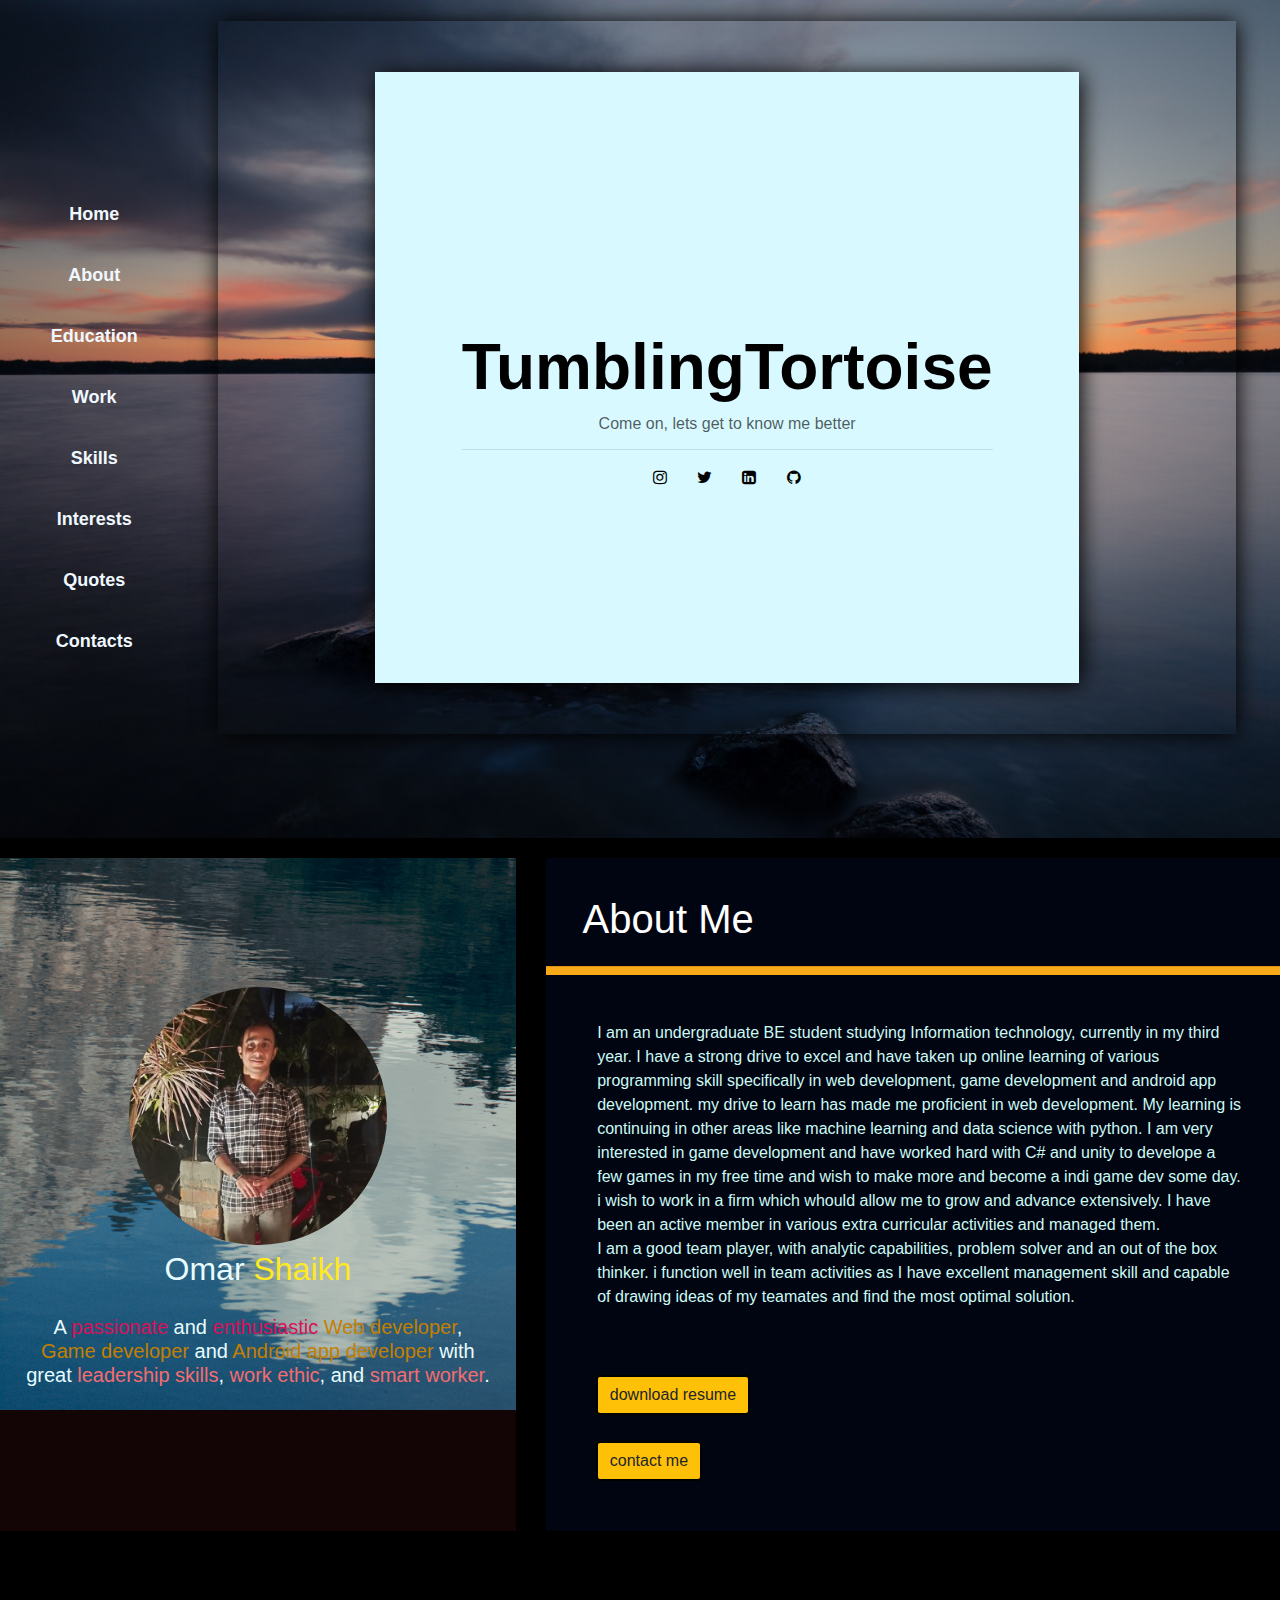
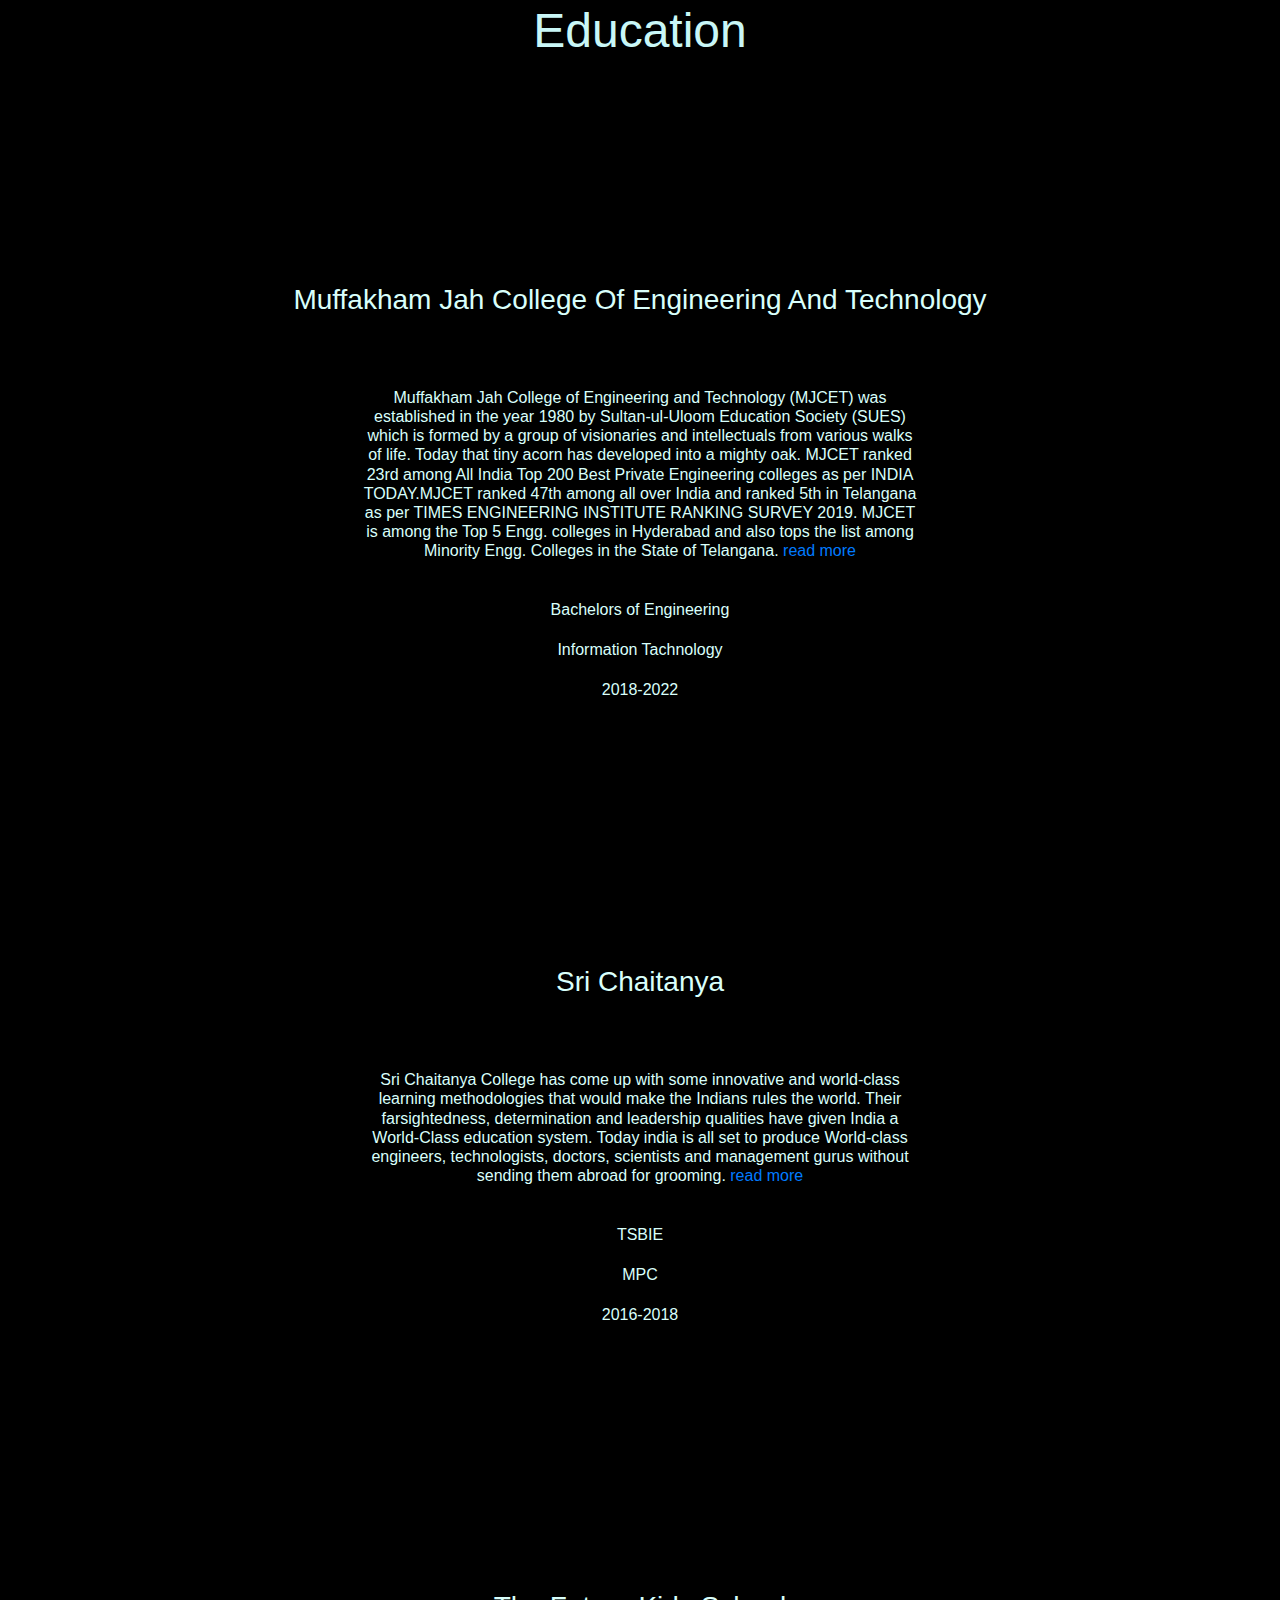
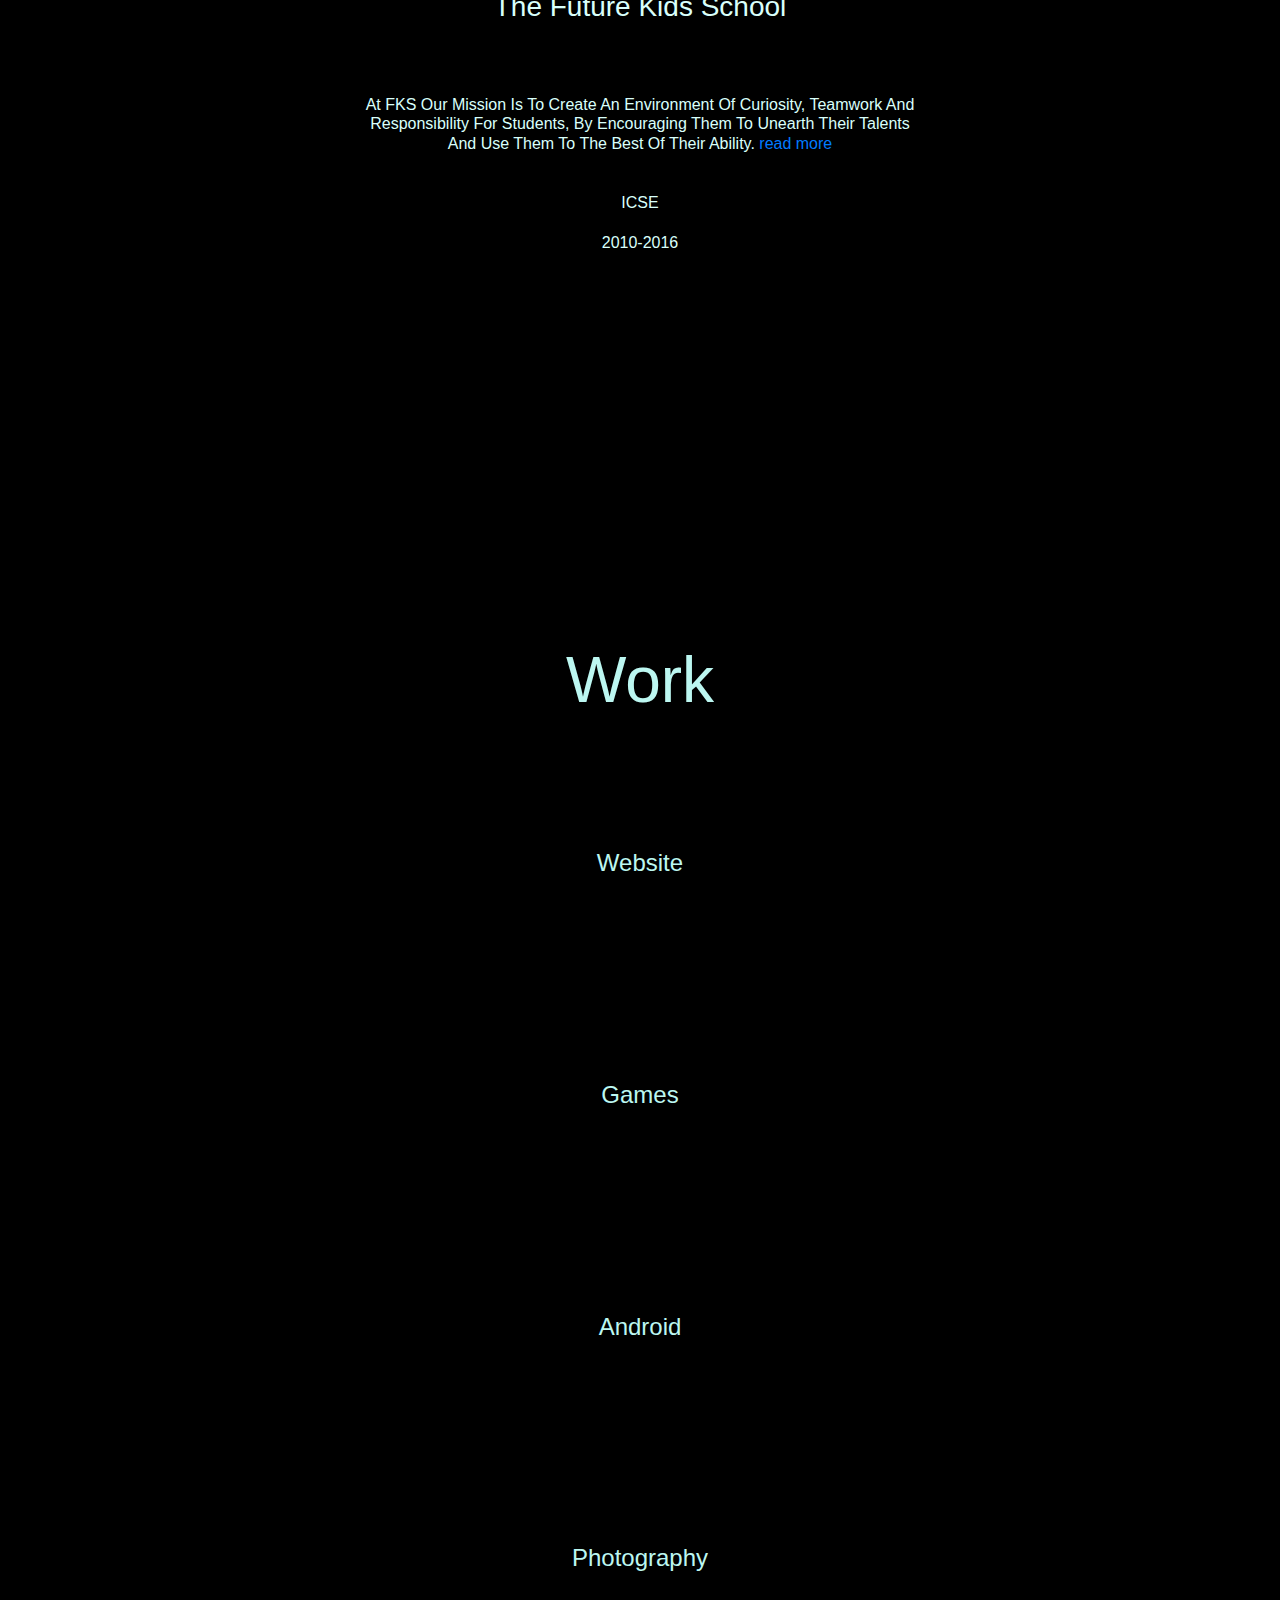
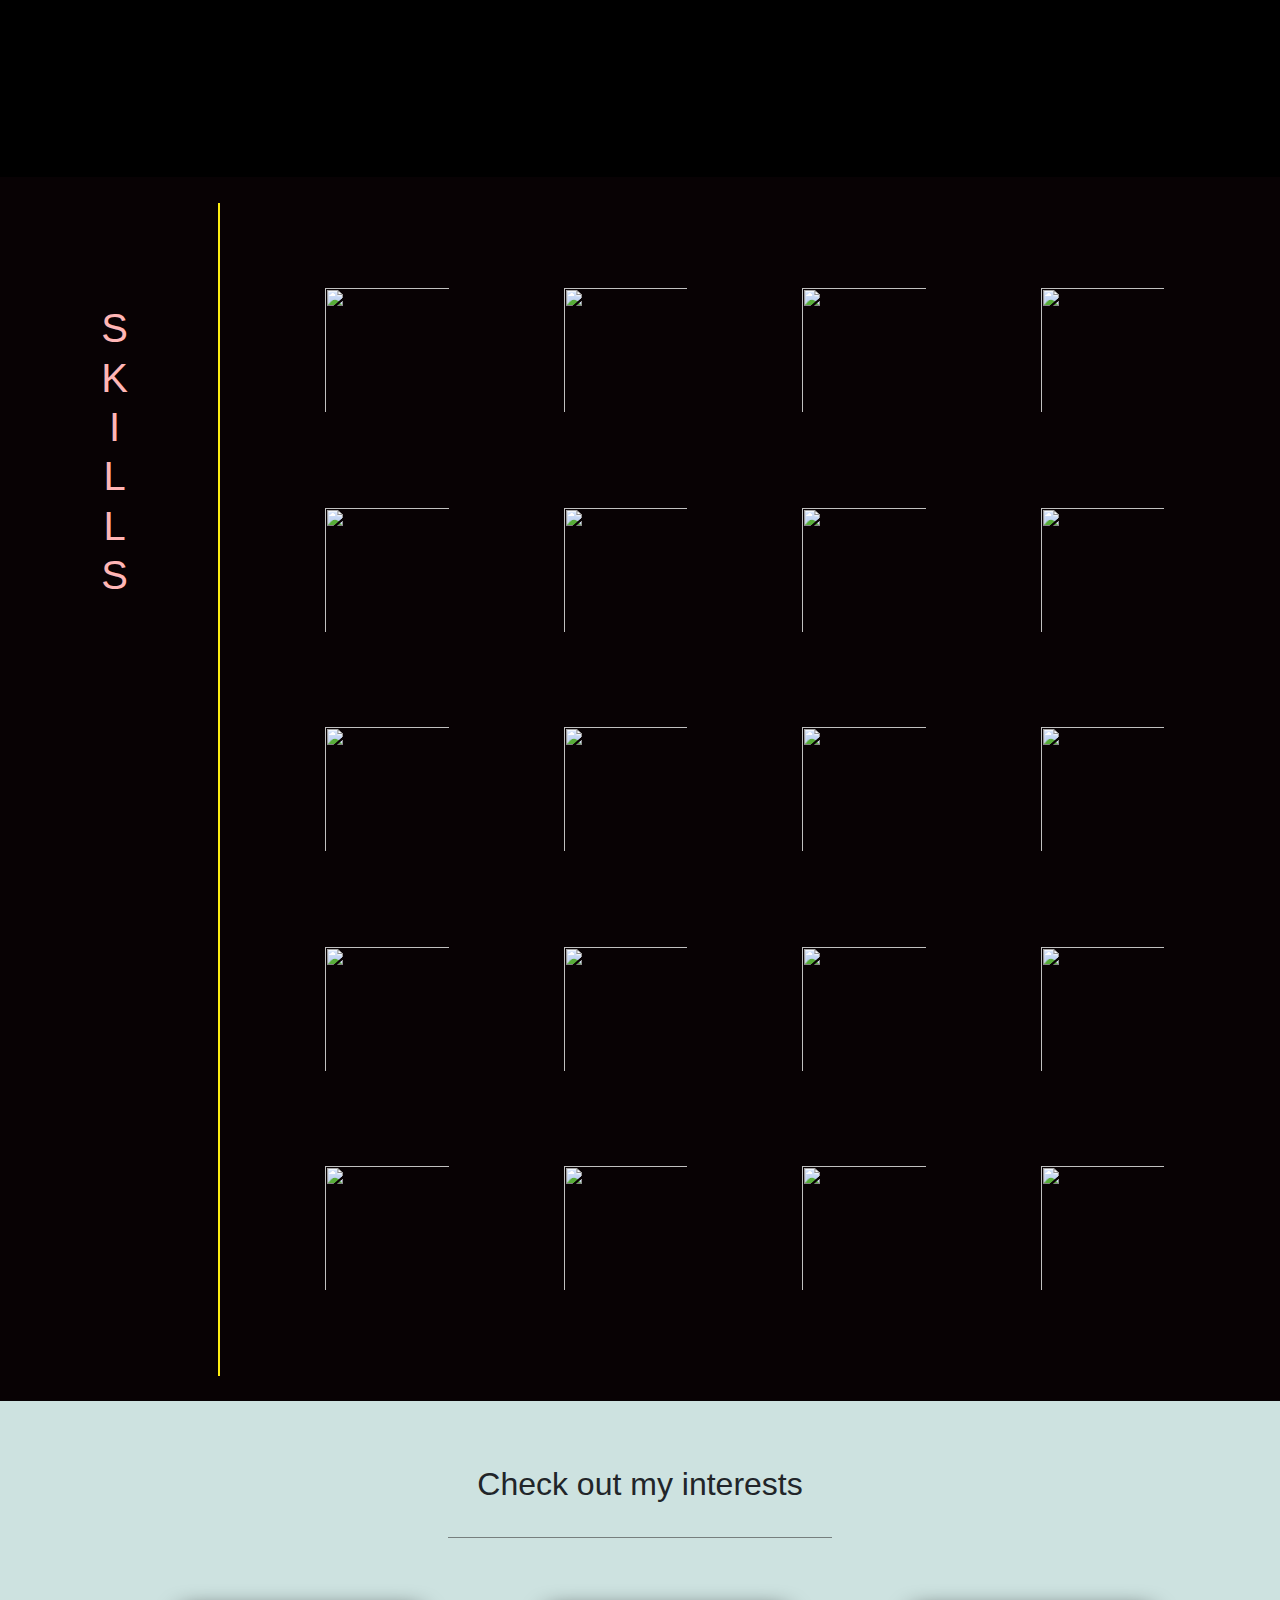
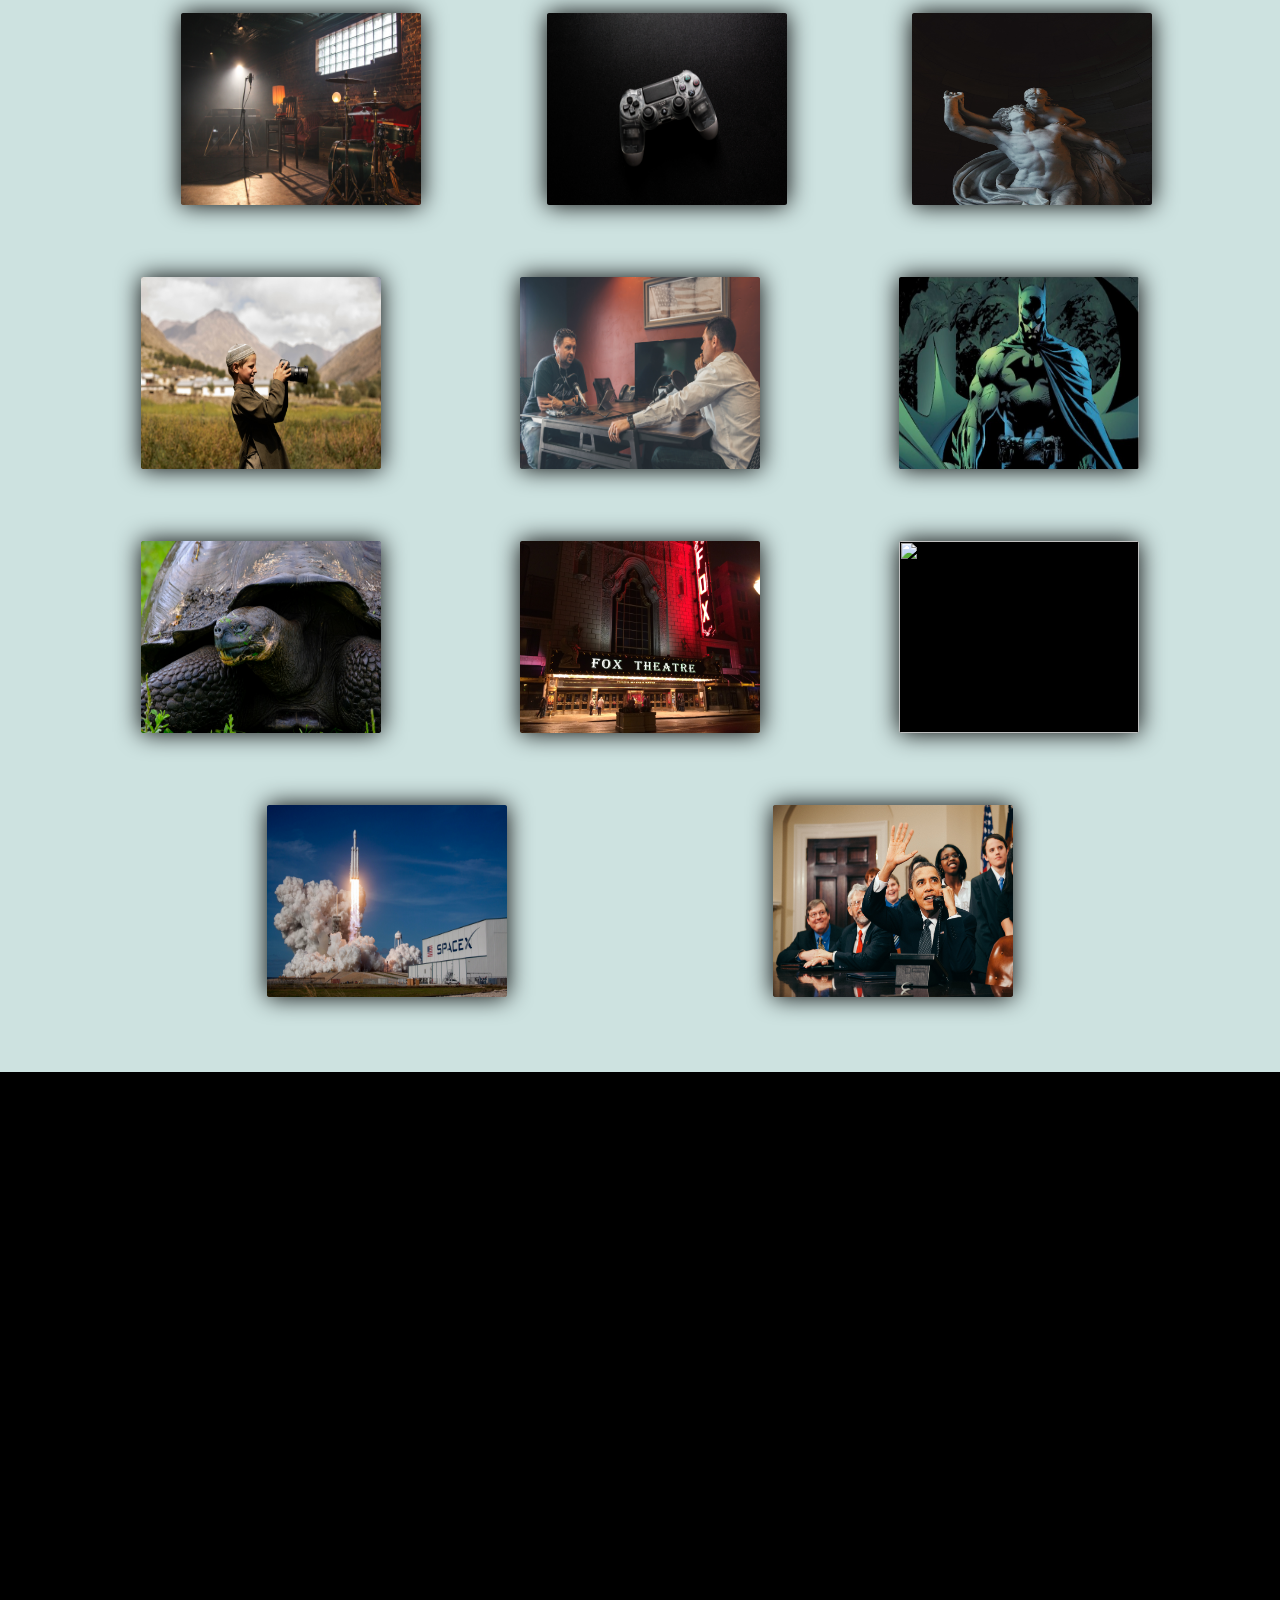
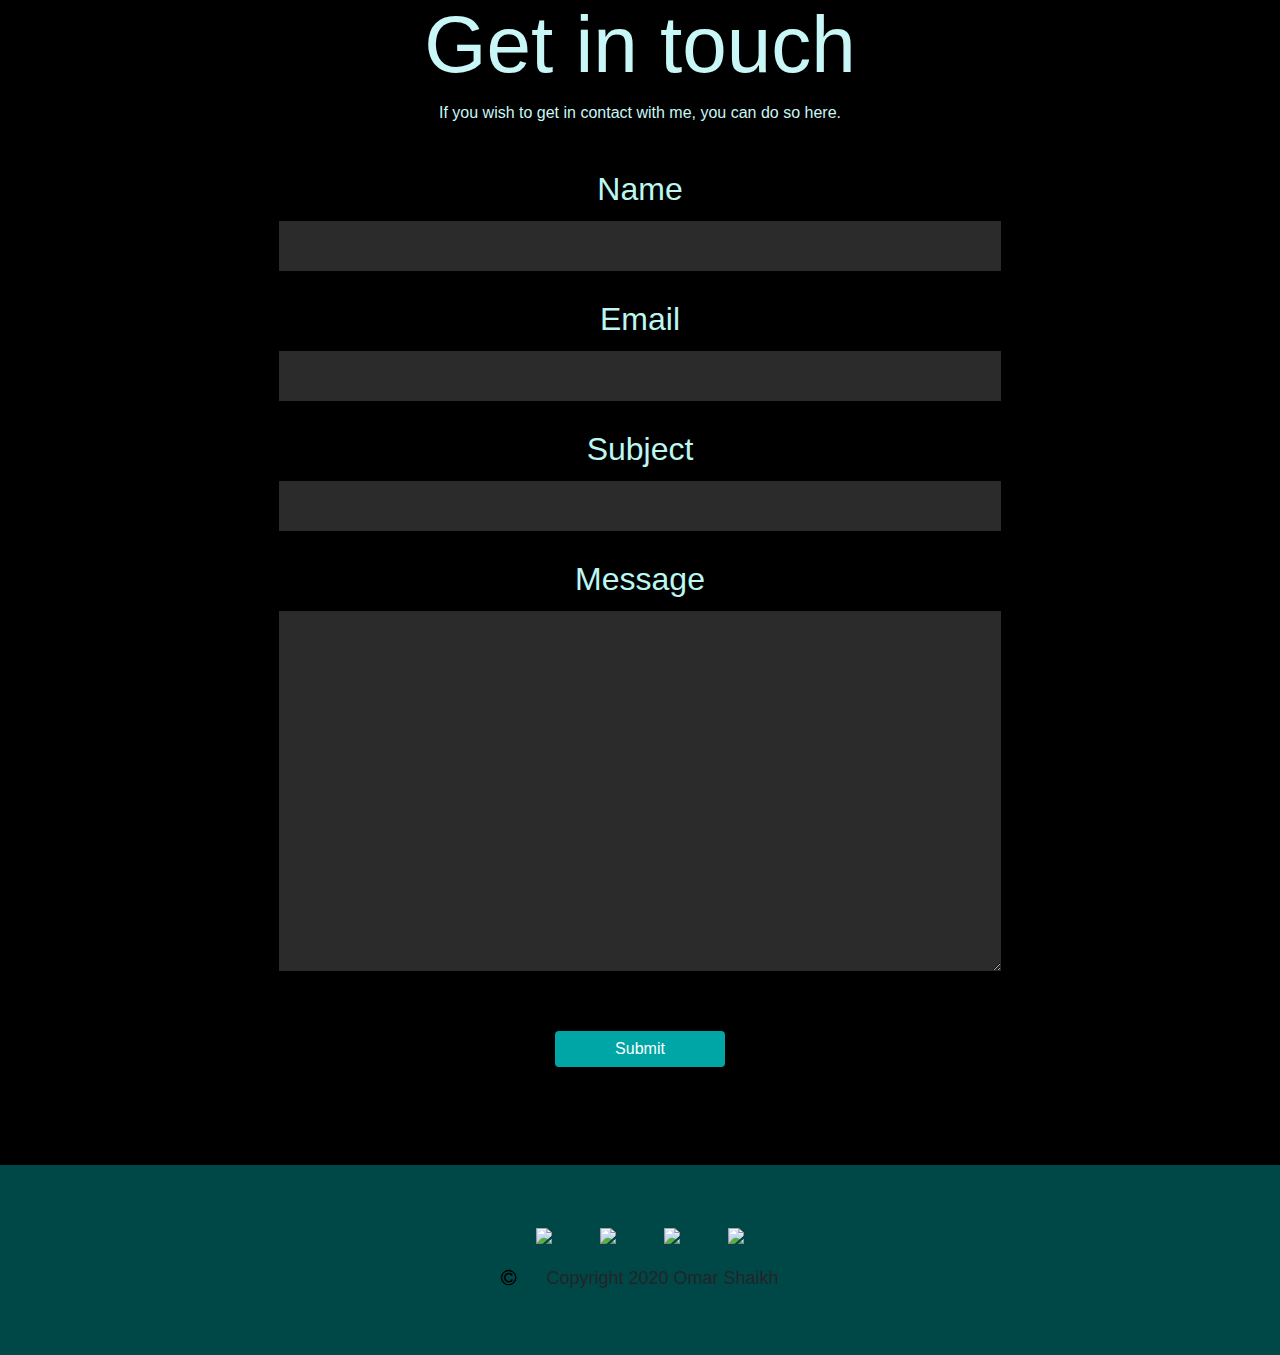
==== commit 6fe8d574: "second commit" ====
--- a/index.html
+++ b/index.html
@@ -152,11 +152,21 @@
                                         <h4> Come on, lets get to know me better</h4>
                                         <hr>
                                         <div class = "social-icon">
-                                            <i class="fa fa-instagram" aria-hidden = "true"></i>
-                                            <i class="fa fa-facebook" aria-hidden="true"></i>
-                                            <i class="fa fa-twitter" aria-hidden="true"></i>
-                                            <i class="fa fa-linkedin-square" aria-hidden="true"></i>
-                                            <i class="fa fa-github" aria-hidden="true"></i>
+                                            <a href="http://" target="_blank" rel="noopener noreferrer">
+                                                <i class="fa fa-instagram" aria-hidden = "true"></i>
+                                            </a>
+                                            <!-- <a href="http://" target="_blank" rel="noopener noreferrer">
+                                                <i class="fa fa-facebook" aria-hidden="true"></i>
+                                            </a> -->
+                                            <a href="http://" target="_blank" rel="noopener noreferrer">
+                                                <i class="fa fa-twitter" aria-hidden="true"></i>
+                                            </a>
+                                            <a href="http://" target="_blank" rel="noopener noreferrer">
+                                                <i class="fa fa-linkedin-square" aria-hidden="true"></i>
+                                            </a>
+                                            <a href="https://github.com/Omar-Shaikh1542" target="_blank" rel="noopener noreferrer">
+                                                <i class="fa fa-github" aria-hidden="true"></i>
+                                            </a>
                                         </div>
                                     </div>
                                 </div>
@@ -226,7 +236,7 @@
                             </p>  
                         </div>
                         <div class = "info-contact">
-                            <a name="resume-download" id="resum-download" class=" resume btn btn-warning" href="https://giphy.com/gifs/3ohzdJpaPuSiDm0MSI/html5" target="_blank" role="button">download resume</a>
+                            <a name="resume-download" id="resume-download" class=" resume btn btn-warning" href="https://giphy.com/gifs/3ohzdJpaPuSiDm0MSI/html5" target="_blank" role="button">download resume</a>
                             
                             <a name="contact-det" id="contact-det" class=" contact btn btn-warning" href="https://giphy.com/gifs/dZM1RgDfXdWQ0YwbEx/html5" target = "_blank"role="button">contact me</a>
                             
@@ -687,10 +697,22 @@
             <footer class = "foot" id = "foot">
                 <div class = "foot-section">
                     <div class = "foot-icon">
-                        <img src="https://img.icons8.com/ios/25/000000/instagram-new.png"/>
-                        <img src="https://img.icons8.com/ios-filled/25/000000/linkedin.png"/>
-                        <img src="https://img.icons8.com/ios-filled/25/000000/twitter.png"/>
-                        <img src="https://img.icons8.com/ios-filled/25/000000/github.png"/>
+
+                        <a href="http://" target="_blank" rel="noopener noreferrer">
+                            <img src="https://img.icons8.com/ios/25/000000/instagram-new.png"/>
+                        </a>
+
+                        <a href="http://" target="_blank" rel="noopener noreferrer">
+                            <img src="https://img.icons8.com/ios-filled/25/000000/linkedin.png"/>
+                        </a>
+
+                        <a href="http://" target="_blank" rel="noopener noreferrer">
+                            <img src="https://img.icons8.com/ios-filled/25/000000/twitter.png"/>
+                        </a>
+
+                        <a href="https://github.com/Omar-Shaikh1542" target="_blank" >
+                            <img src="https://img.icons8.com/ios-filled/25/000000/github.png"/>
+                        </a>
 
 
                     </div>
--- a/style.css
+++ b/style.css
@@ -250,10 +250,12 @@
 }
 
 
-.social-icon i{
-    height: 2rem;
-    width: 2rem;
-    size: 2rem;
+.social-icon a,i{
+    height: 2.5rem;
+    width: 2.5rem;
+    size: 2.5rem;
+    color: #000000;
+    text-decoration: none;
     display: inline-flex;
     justify-content: space-between;
 }
@@ -931,7 +933,7 @@
     align-items: center;
 
 }
-.foot-icon img{
+.foot-icon a{
     margin: 2%;
     /* padding: 5%; */
 
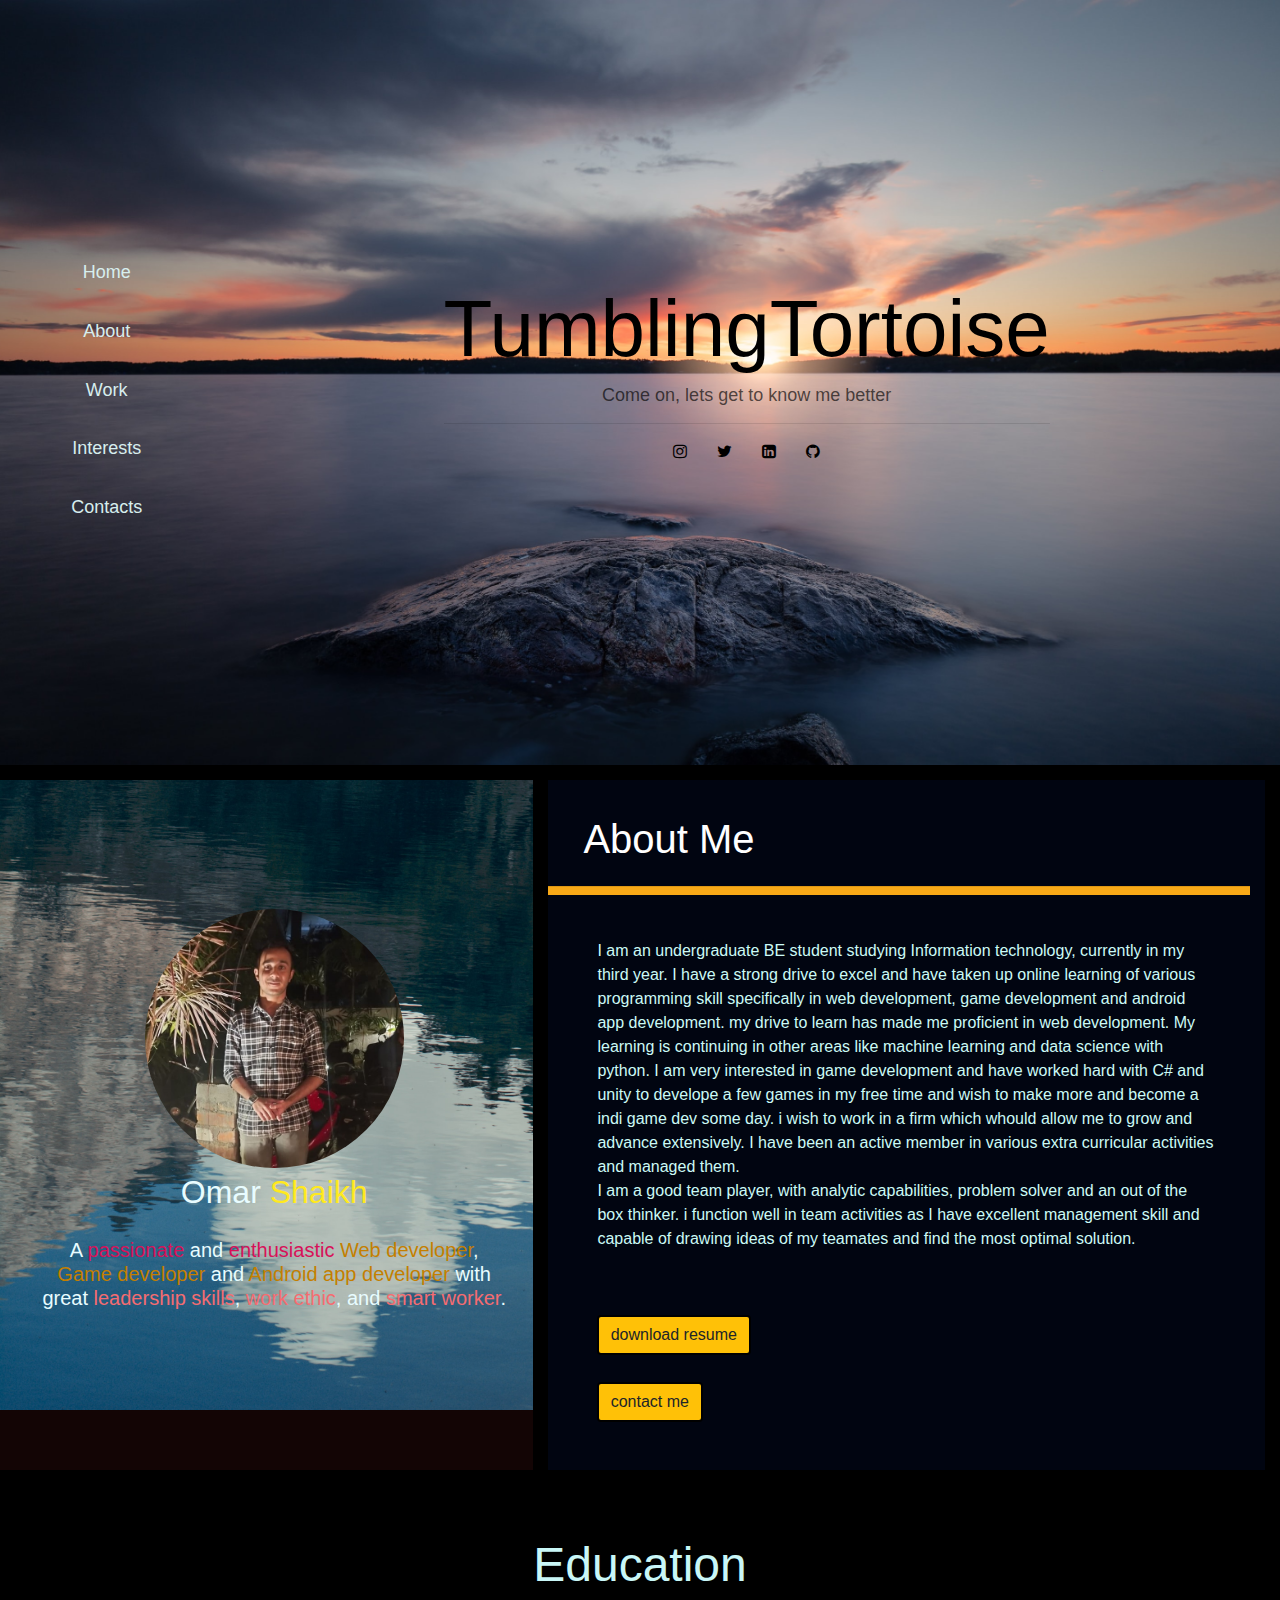
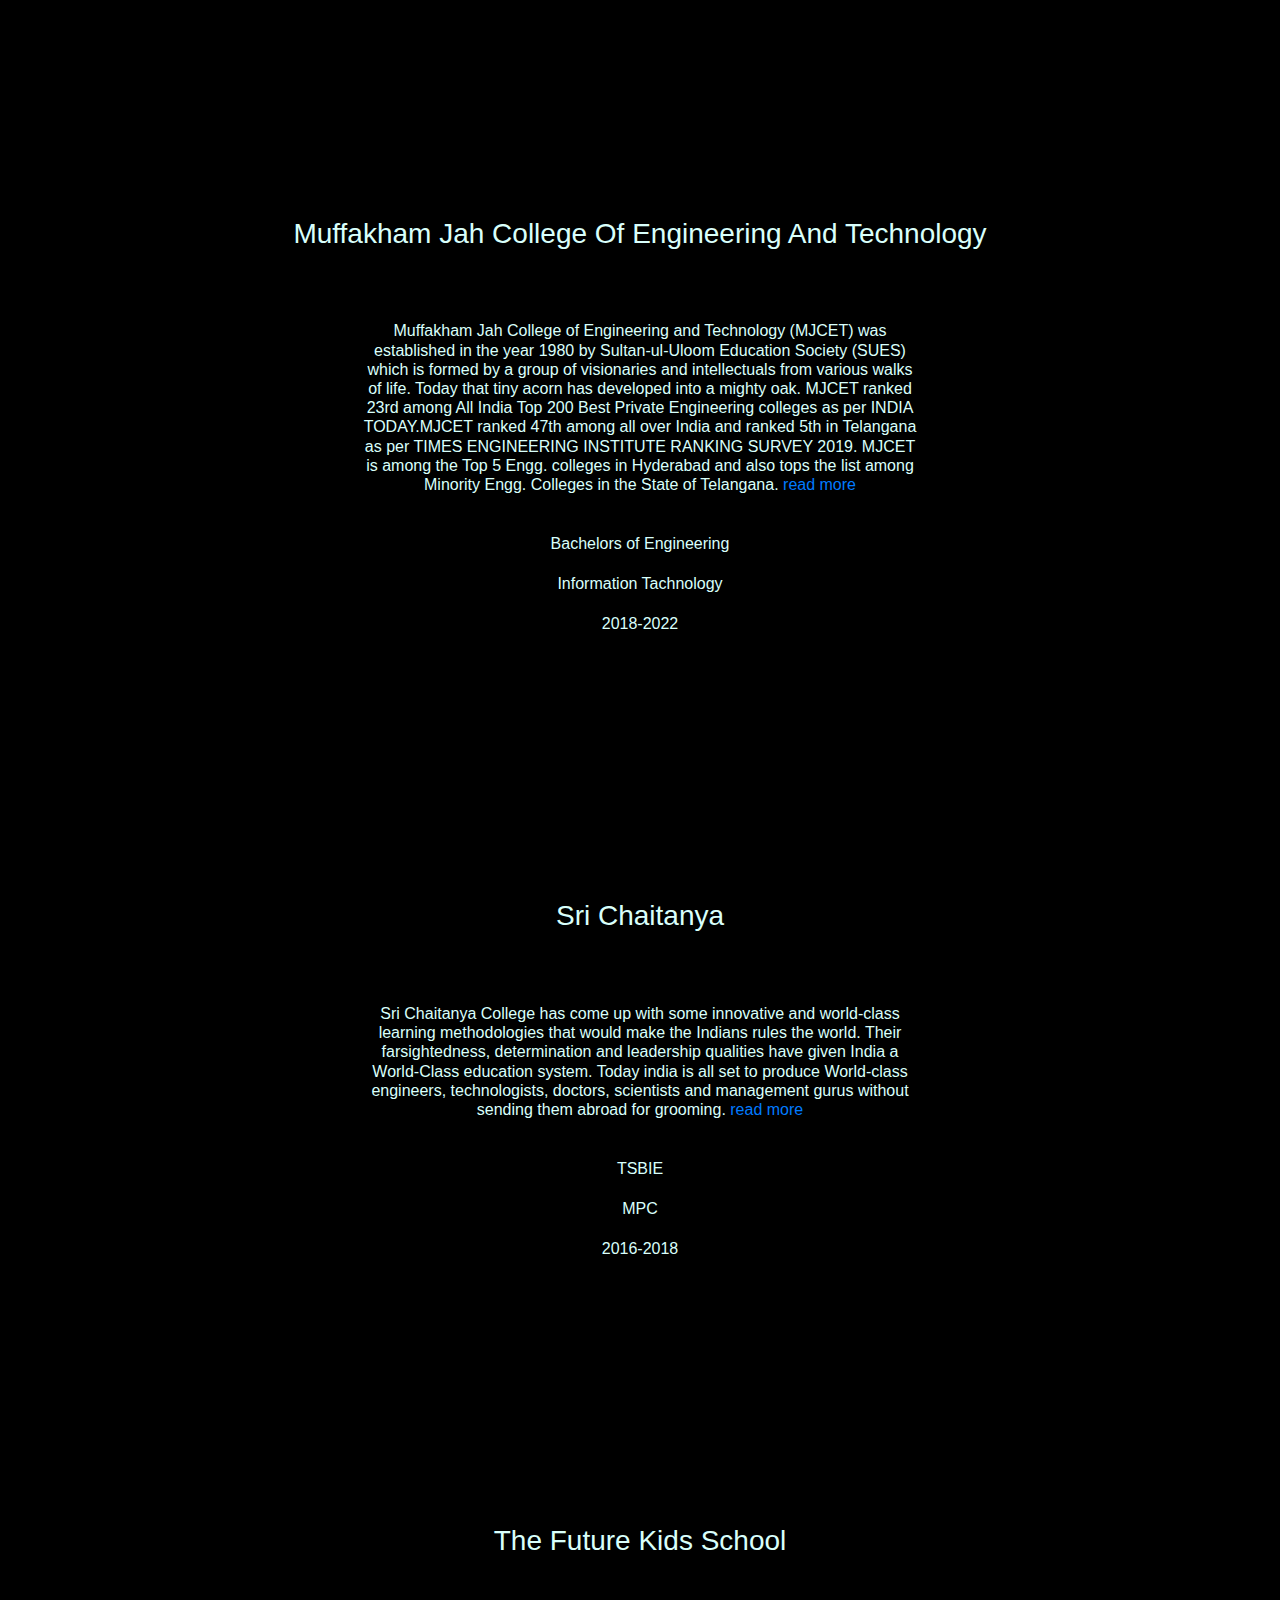
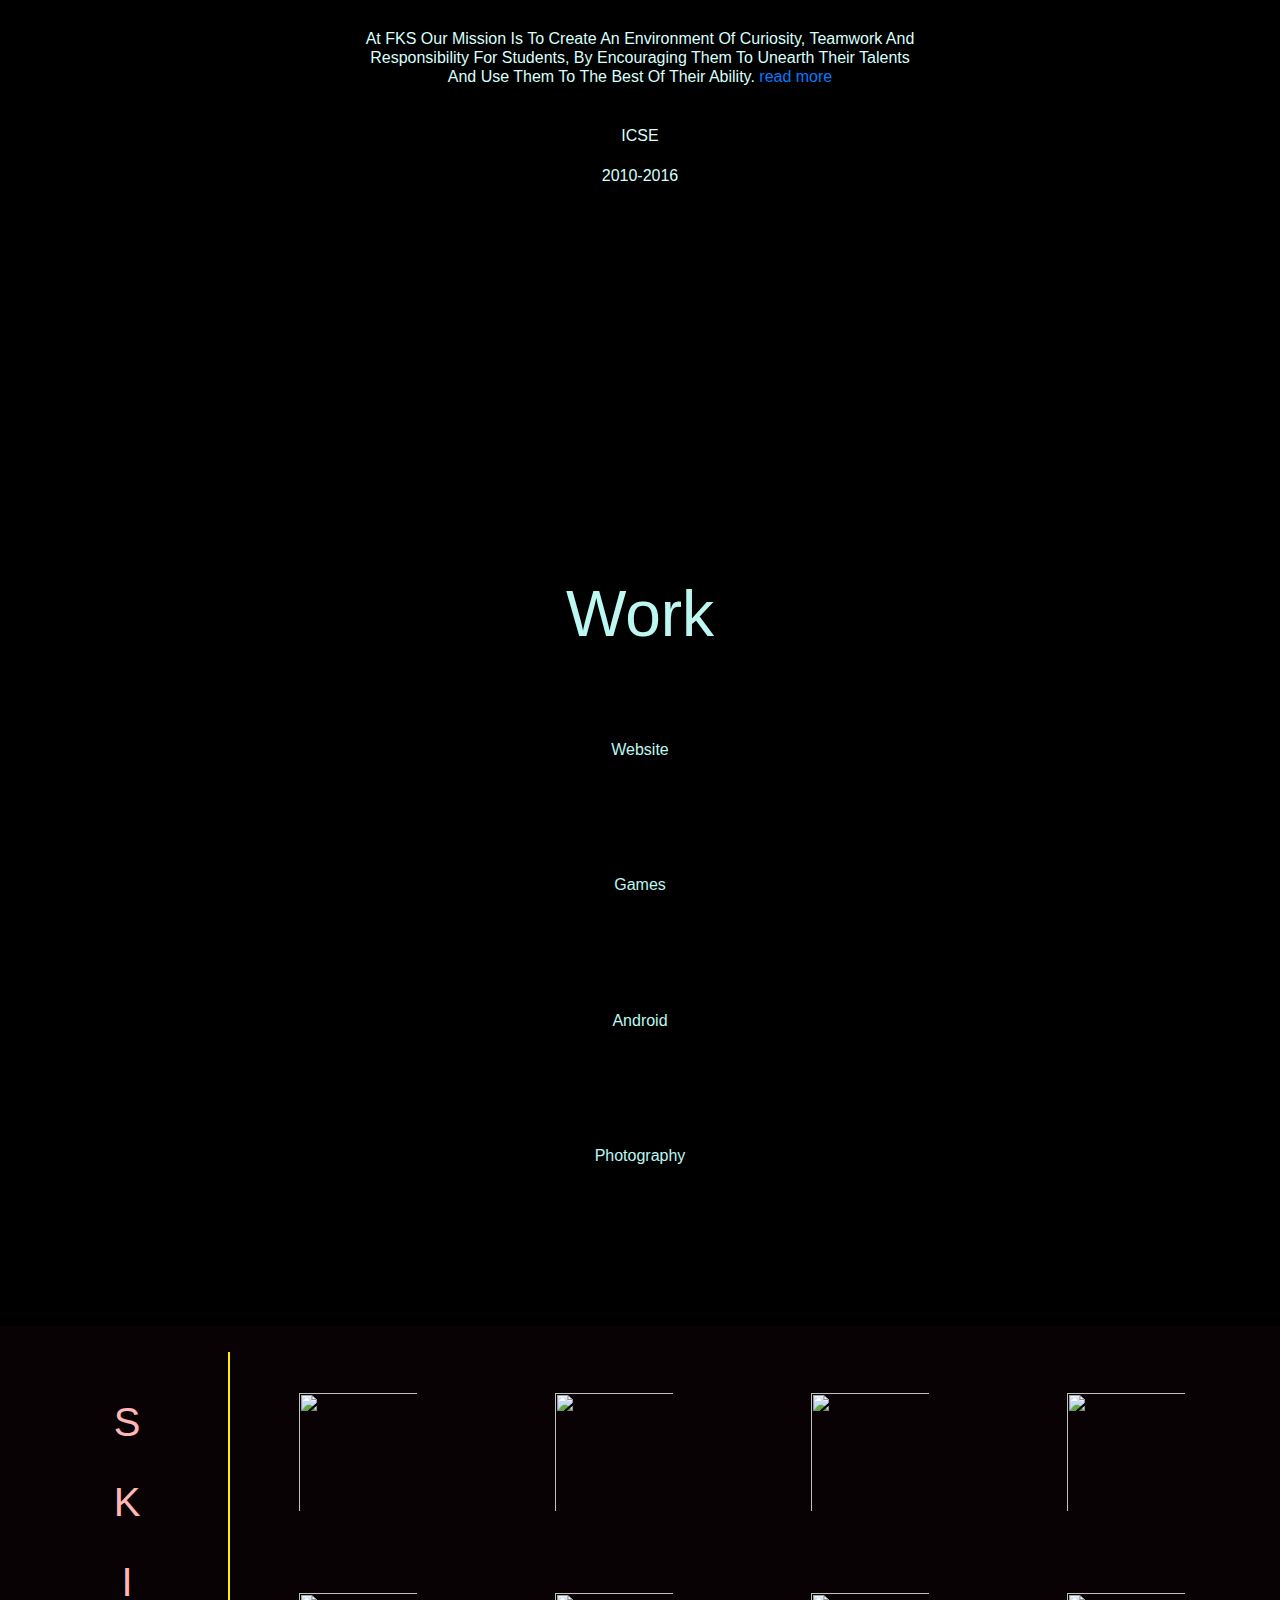
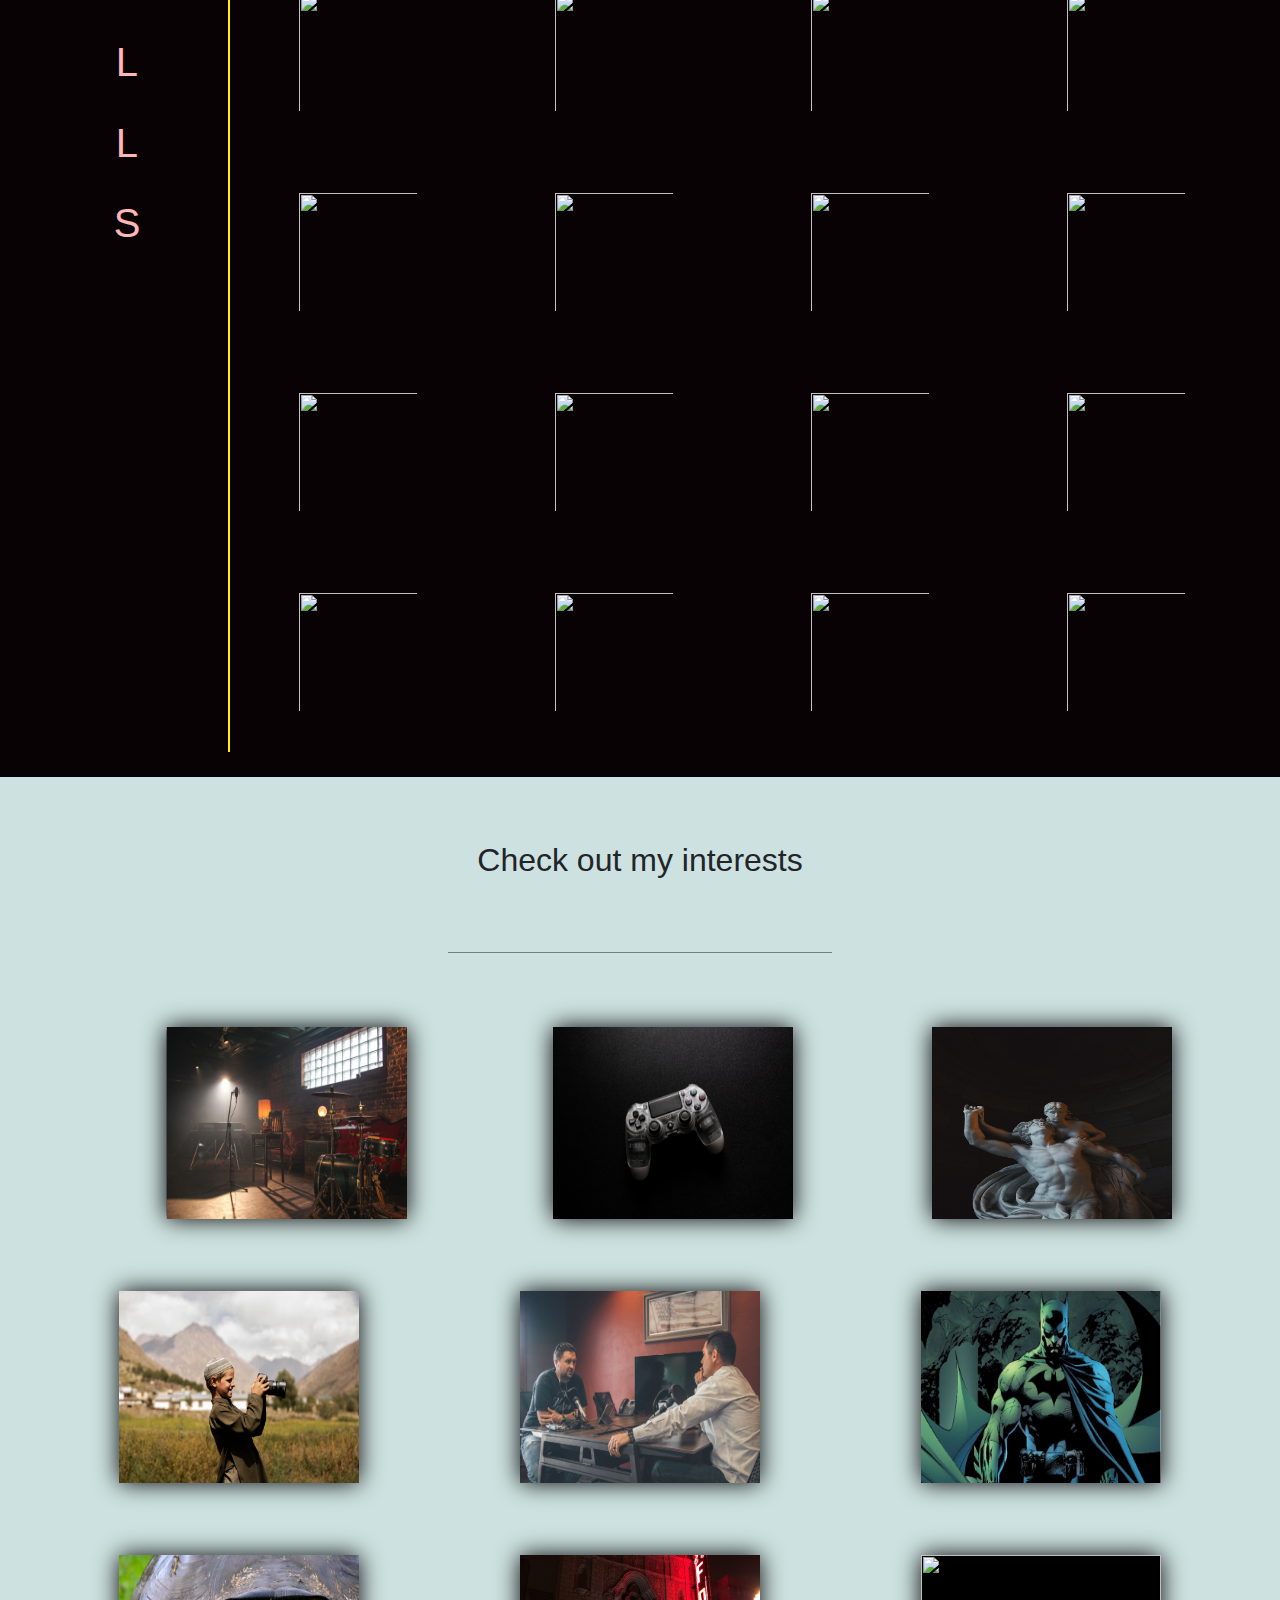
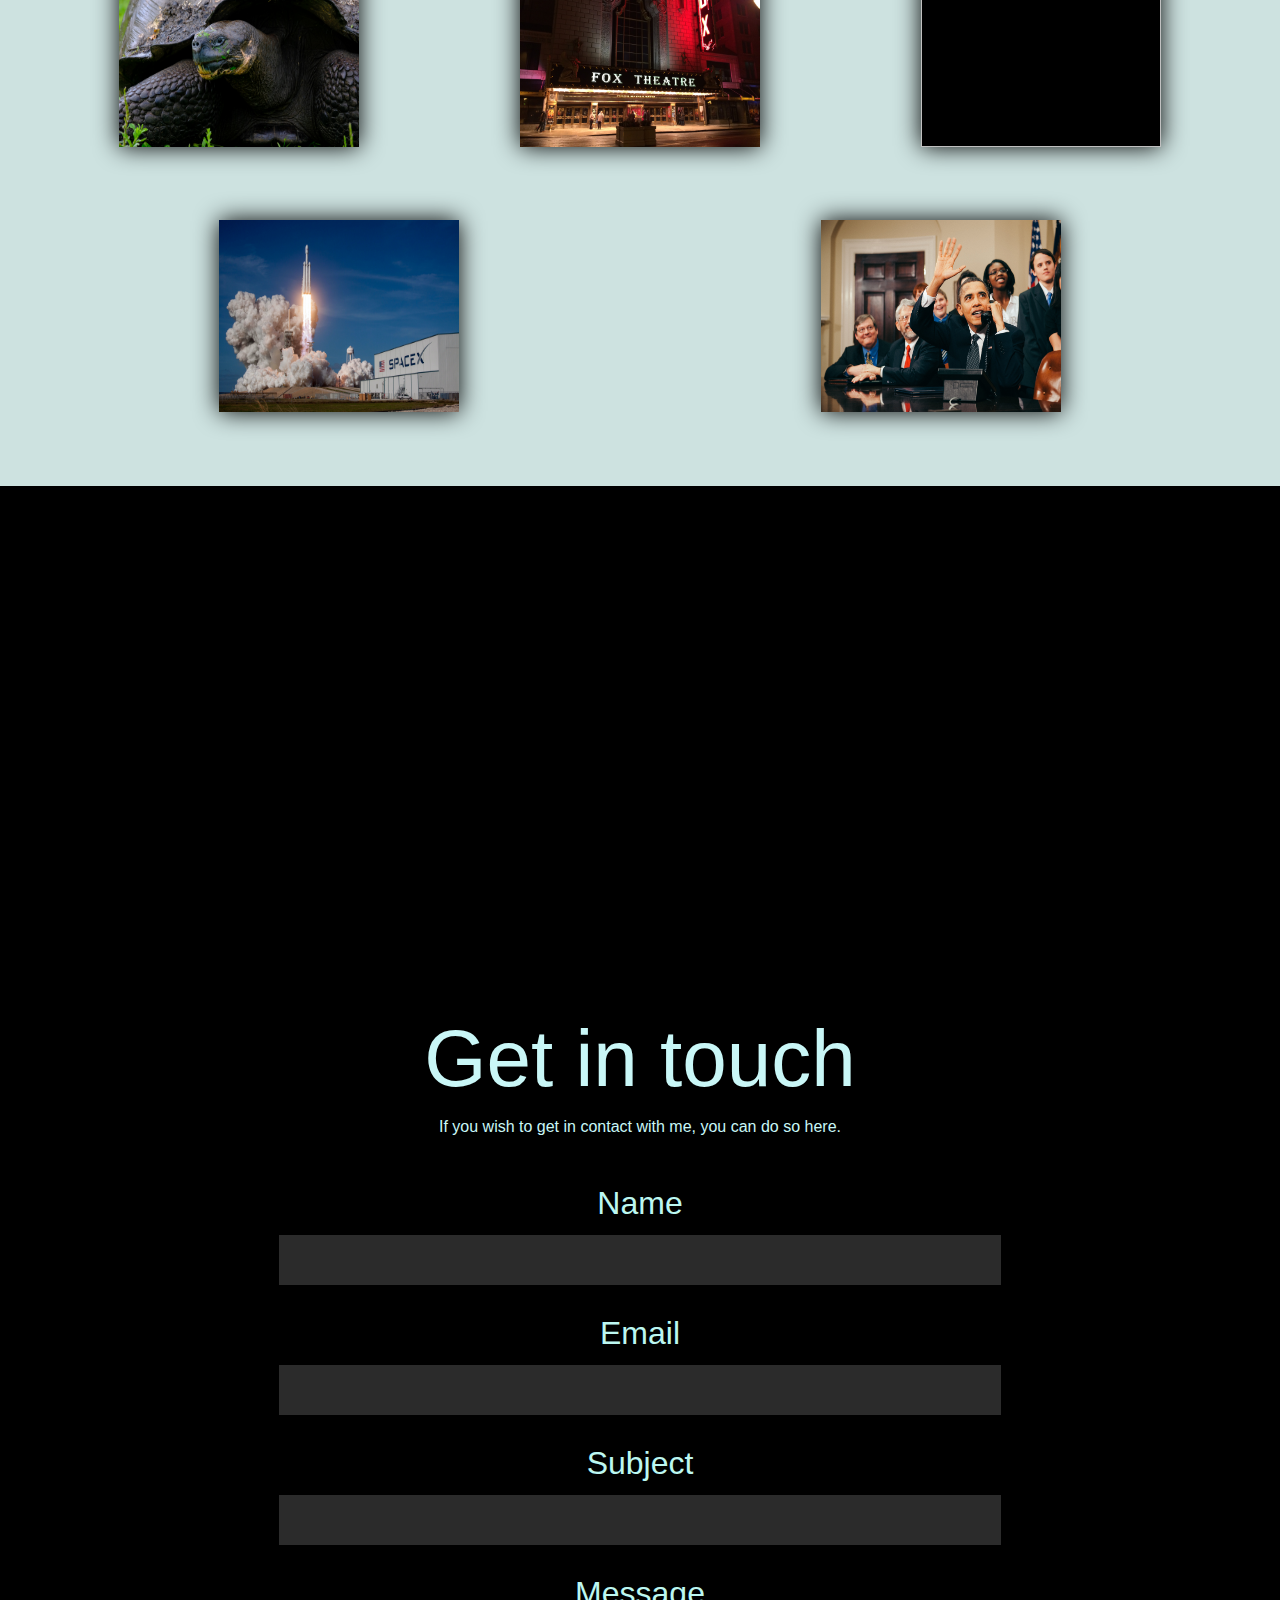
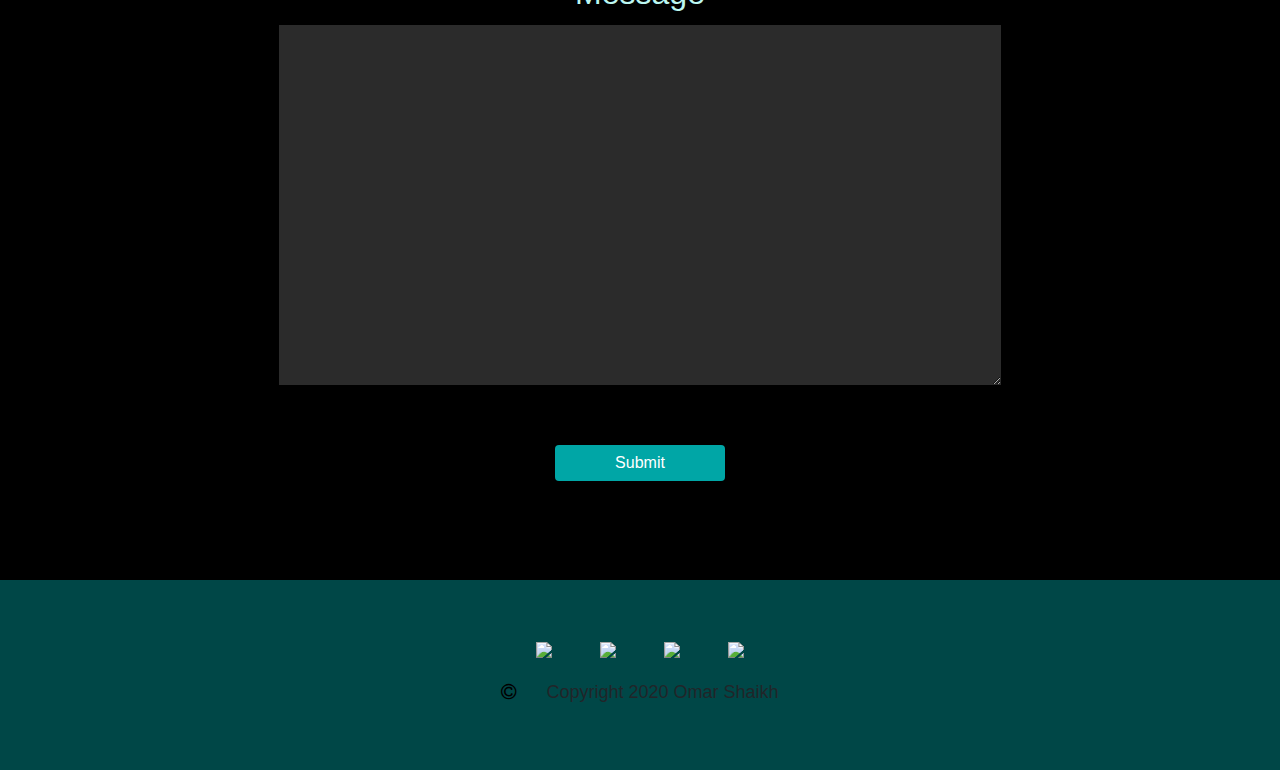
==== commit 4df36fad: "4th commit" ====
--- a/index.html
+++ b/index.html
@@ -20,7 +20,7 @@
         
         <body>
             
-            <div class = "head row">
+            <div class = "row head ml-0 mr-0">
                 <header class = "nav-frame col-2" id = "nav-frame">
                     
                     <ul class = "nav-items">
@@ -32,26 +32,26 @@
                             <a href = "#about-me">About</a>
                             
                         </li>
-                        <li>
+                        <!-- <li>
                             <a href = "#education">Education</a>
                             
-                        </li>
+                        </li> -->
                         <li>
                             <a href = "#working">Work</a>
                             
                         </li>
-                        <li>
+                        <!-- <li>
                             <a href = "#skills">Skills</a>
                             
-                        </li>
+                        </li> -->
                         <li>
                             <a href = "#interests">Interests</a>
                             
                         </li>
-                        <li>
+                        <!-- <li>
                             <a href = "#quotes">Quotes</a>
                             
-                        </li>
+                        </li> -->
                         <li>
                             <a href = "#contacts">Contacts</a>
                             
@@ -85,44 +85,44 @@
                                 </li>
                                 <hr>
 
-                                <li >
+                                <!-- <li >
                                     <a href = "#education">
                                         Education
+
+                                    </a>
+                                </li> -->
+                                <hr>
+
+                                <li >
+                                    <a href = "#working">
+                                        Work
+
+                                    </a>    
+                                </li>
+                                <hr>
+
+                                <!-- <li >
+                                    <a href = "#skills">
+
+                                        Skills
+                                    </a>
+                                </li> -->
+                                <hr>
+
+                                <li >
+                                    <a href = "#interests">
+                                        Interests
 
                                     </a>
                                 </li>
                                 <hr>
 
-                                <li >
-                                    <a href = "#working">
-                                        Work
-
-                                    </a>    
-                                </li>
-                                <hr>
-
-                                <li >
-                                    <a href = "#skills">
-
-                                        Skills
-                                    </a>
-                                </li>
-                                <hr>
-
-                                <li >
-                                    <a href = "#interests">
-                                        Interests
-
-                                    </a>
-                                </li>
-                                <hr>
-
-                                <li >
+                                <!-- <li >
                                     <a href = "#quotes">
                                         Quotes
 
                                     </a>    
-                                </li>
+                                </li> -->
                                 <hr>
 
                                 <li >
@@ -180,9 +180,9 @@
             
             
             <section class = "about-me" id= "about-me">
-                <div class = " about row ">
+                <div class = " row about  ml-0 mr-0">
                     
-                    <div class = "my-pic col-5">
+                    <div class = "my-pic col-12 col-sm-12 col-md-5  col-lg-5 col-xl-5">
                         
                         <div class = "pic-frame">
                             
@@ -214,7 +214,7 @@
                         
                         
                     </div>
-                    <div class = "info col-7">
+                    <div class = "info col-12 col-sm-12 col-md-7  col-lg-7 col-xl-7">
                         <div class = "info-section">
                             <h1>About Me</h1>
                             <hr>
@@ -262,7 +262,7 @@
                                 Sultan-ul-Uloom Education Society
                                 (SUES) which is formed by a group of visionaries and intellectuals from various walks of life.
                                 Today that tiny acorn has developed into a mighty oak.
-                                <span class = "read-more">
+                                <spaan class = "read-more">
                                     MJCET ranked 23rd among All India Top 200 Best Private 
                                     Engineering colleges as per INDIA TODAY.MJCET ranked 47th among all over India and ranked 5th in Telangana 
                                     as per TIMES ENGINEERING INSTITUTE RANKING SURVEY 2019. MJCET is among the Top 5 Engg. colleges in Hyderabad 
@@ -328,8 +328,7 @@
                             <h4 class = "dev-title web-dev-title col-5"> Website</h4>
                             <div class = "dev-info web-dev-info col-7">
                                 <p>
-                                    Where would you see a child frown, yet be happy at the same time? Where would you find a student making healthy choices 
-                                    for lunch? Where would you see little hands writing out their own future?
+                                    I am a skilled front ende developer with amazing skills in HTML, CSS, Javascript, Angular etc. I consider myself to be a hardened web developer.
                                     
                                 </p>
                             </div>
@@ -339,8 +338,8 @@
                             <h4 class = "dev-title game-dev-title col-5">Games</h4>
                             <div class = "dev-info game-dev-info col-7">
                                 <p>
-                                    Where would you see a child frown, yet be happy at the same time? Where would you find a student making healthy choices 
-                                    for lunch? Where would you see little hands writing out their own future?
+                                    Game development is something which im very excited about all the time. The idea of being a indie game developer is something that im very enthusiastic about.
+                                    I hope to one day be able to achieve this goal of mine.
                                     
                                 </p>
                             </div>
@@ -348,26 +347,24 @@
                         </div> 
                         
                         <div class = " dev devl android-app row " id = "android-app">
+                            <h4 class = "dev-title android-dev-title col-5">Android</h4>
                             <div class = "dev-info android-dev-info col-7">
                                 <p>
-                                    Where would you see a child frown, yet be happy at the same time? Where would you find a student making healthy choices 
-                                    for lunch? Where would you see little hands writing out their own future?
+                                    app development is something that has been on my bucket list for a while and ive finnaly been able to work for it because of the excess of free time provided to me by the lockdown.
                                     
                                 </p>
                             </div>
-                            <h4 class = "dev-title android-dev-title col-5">Android</h4>
                             
                         </div> 
                         
                         <div class = " dev devl photo row " id = "photo">
+                            <h4 class = "dev-title photo-dev-title col-5">Photography</h4>
                             <div class = "dev-info photo-dev-info col-7">
                                 <p>
-                                    Where would you see a child frown, yet be happy at the same time? Where would you find a student making healthy choices 
-                                    for lunch? Where would you see little hands writing out their own future?
+                                    photography isnt something that im exteremely excited about but ive been forced to take pictures on every family event and somehow that has just made me a better photographer.I consider myself to be good at photography.
                                     
                                 </p>
                             </div>
-                            <h4 class = "dev-title photo-dev-title col-5">Photography</h4>
                         </div>   
                     </div>
                 </div>
@@ -377,7 +374,7 @@
 
 
             <section class = "skills" id = "skills">
-                <div class = "skill-section row">
+                <div class = " row skill-section">
                     <div class = "skill-title col-2">
                         
 
@@ -394,7 +391,7 @@
                     <div class = "skill-frame col-10">
 
                         <div class = "rows row1">
-                            <img src="https://img.icons8.com/color/96/000000/javascript.png"/>
+                             <img src="https://img.icons8.com/color/96/000000/javascript.png"/>
                             <img src="https://img.icons8.com/color/96/000000/html-5.png"/>                       
                             <img src="https://img.icons8.com/color/96/000000/css3.png"/>  
                             <img src="https://img.icons8.com/color/96/000000/visual-studio-code-2019.png"/>
@@ -439,7 +436,7 @@
                 </div>
             </section>
 
-            <!-- ---------------------------------interestssection------------------------------- -->
+            <!-- ---------------------------------interests section------------------------------- -->
 
 
             <section class = "interests" id = "interests">
@@ -480,6 +477,8 @@
                                 </div>
                             </a>
                         </div>
+
+                        
 
                         <div class = "card int-card card-history text-light">
                             <a href = "https://www.nationalgeographic.com/search?q=history">
--- a/style.css
+++ b/style.css
@@ -36,7 +36,9 @@
     text-align: center;
     justify-content: center;
     align-items: center;
-}
+
+}
+
 .nav-small-frame{
     display: flex;
     padding-right: 0%;
@@ -45,6 +47,8 @@
     justify-content: center;
     align-self: baseline;
     z-index: 1;
+
+    
 }
 .nav-toggle{
 
@@ -68,7 +72,7 @@
 }
 .nav-toggle:hover ul{
     display: block;
-    background-color: #0200008c;
+    background-color: #000000;
     
 }
 .dropdown-content li{
@@ -108,9 +112,9 @@
     display: none;
     position: absolute;
     background-color: #f9f9f9;
-    width: 100vw;
-   
-    box-shadow: 0px 8px 16px 0px rgba(0,0,0,0.2);
+    width: 95vw;
+   
+    box-shadow: 0px 8px 16px rgb(0, 0, 0);
     z-index: 1;
     
 }
@@ -125,7 +129,7 @@
     font-size: 18px;
     /* border: 1px solid transparent; */
     /* border-radius: 50px; */
-    color: aliceblue;
+    color: rgb(215, 238, 238);
     transition: 0.5s;
     text-decoration: none;
     
@@ -143,30 +147,29 @@
     /* text-align: center; */
     padding-top: 15%;
     font-size: 1rem;
-    font-weight: 600;
+    font-weight: 400;
     
 }
 
 
 /* ====================side frame============== */
-/* .outer-frame{
-    padding-left: 0%;
-    width: 100%;
-    display: flex;
-    justify-content: center;
-    align-items: center;
-    background-image: url("pics/anders-jilden-5sxQH0ugTaA-unsplash.jpg");
-} */
+.outer-frame{
+    /* padding: 5%; */
+    /* width: 100%; */
+    display: flex;
+    justify-content: center;
+    align-items: center;
+    /* background-image: url("pics/anders-jilden-5sxQH0ugTaA-unsplash.jpg"); */
+}
  
 .second-frame{
-    height: 85%;
-    width: 79.5vw;
-    margin: 2% auto;
-    margin-right: 3%;
+    /* height: 85%; */
+    /* width: 79.5vw; */
+    /* margin: 2% auto; */
     display: inline-flex;
     justify-content: center;
     background: transparent;
-    box-shadow: 1px 1px 22px black;
+    /* box-shadow: 1px 1px 22px black; */
 
 }
 
@@ -175,14 +178,13 @@
 .third-frame{
  
     margin: 5% auto;
-    background-color: #d7f9ff;
-    background-image: url("pics/juniperphoton-n7W7HFuOoaU-unsplash.jpg");
-    box-shadow: 2px 2px 22px black;
+    background-color: transparent;
+    /* background-image: url("pics/anders-jilden-5sxQH0ugTaA-unsplash.jpg"); */
     /* background-position: center center; */
-   /* background-size: cover; */
-   /* background-attachment: fixed; */
-   background-repeat: no-repeat;
-
+    /* background-size: cover; */
+    /* background-attachment: fixed; */
+    /* background-repeat: no-repeat; */
+    
 }
 
 .fourth-frame{
@@ -190,6 +192,7 @@
     width: 55vw;
     margin: 2% auto;
     background-color: transparent;
+    /* box-shadow: 2px 2px 22px black; */
     display: flex;
     align-items: center;
     text-align: center;
@@ -200,8 +203,13 @@
 .title{
     display: flex;
     flex-shrink: 1;
-}
-
+
+}
+.title h1{
+    font-size: 5rem;
+    font-weight: 400;
+
+}
 .name{
     font-size: 4rem;
     display: flex;
@@ -229,7 +237,7 @@
     .title h1{
         display: flex;
         flex-wrap: wrap;
-        font-size: 2rem;
+        /* font-size: 2rem; */
         
     }
 }
@@ -242,11 +250,20 @@
 }
 .sub-title h4{
   
-    font-size: medium;    
+    font-size: large;    
     color: #000000a6;
 
 
 
+}
+@media screen and (max-width: 450px){
+    .sub-title h4{
+        display: flex;
+        flex-wrap: wrap;
+        font-weight: 100;
+        font-size: 15px;
+        
+    }
 }
 
 
@@ -278,10 +295,9 @@
    background-repeat: no-repeat;
    scroll-behavior: smooth;
    /* scroll-behavior: ; */
-   
-   border-right: 15px solid #000000;
-   border-bottom: 20px solid #000000;
-   border-top: 20px solid #000000;
+   border-top: 15px solid black;
+   border-bottom: 15px solid black;
+  
 }
 .pic-frame{
     padding: 25%;
@@ -314,6 +330,8 @@
     text-align: center;
     margin: 5%;
 }
+
+
 .pic-title-span{
     
     color: #ffe91f;
@@ -336,9 +354,8 @@
     background-color: #010511;
     scroll-behavior: smooth;
     
-    border-top: 20px solid #000000;
-    border-bottom: 20px solid #000000;
-    border-left: 15px solid #000000;
+    border: 15px solid #000000;
+  
     background-repeat: no-repeat;
     
     display:flex;
@@ -479,7 +496,7 @@
     overflow-x: hidden;
     padding: 3%;
     background-image: url("pics/adrien-fu-92gSSPN8Wus-unsplash.jpg");
-    color: #61e9e9;
+    color: #000000;
     background-size: cover;
     background-attachment:fixed;
     background-position: center center;
@@ -511,7 +528,7 @@
 
 }
 .dev{
-    margin: 8%;
+    margin: 4%;
     padding: 1% 5% 1% 5%;
     display: flex;
     align-items: center;
@@ -520,27 +537,49 @@
     box-shadow: 0px 0px 35px black; 
 }
 
-.devr:hover{
+/* .ddvr:hover{
     text-align: center; 
     display: flex;
+    flex-wrap: wrap;
     align-items: center; 
     display: flex;
     align-items: center; 
     animation: 2s mydivr ease both;
-}
-.devl:hover{
+} */
+.dev:hover{
+    
+    
     
     text-align: center; 
     display: flex;
+    flex-wrap: wrap;
     align-items: center; 
     animation: 2s mydivl ease both;
 }
-
+.dev h4{
+    font-size: 1rem;
+}
+@media screen and (max-width: 575px){
+    .dev h4{
+        font-size: small;
+    }
+}
+@media screen and (max-width: 355px){
+    .dev h4{
+        font-size: smaller;
+    }
+}
 
 .dev-info{
     transition: 5s;
     font-size: 0px;
     display: none;
+}
+
+@media screen and (max-width: 730px){
+    .dev-info p{
+        font-size: small;
+    }
 }
 
 .dev:hover .dev-info{
@@ -584,11 +623,13 @@
     padding: 2%;
     background-color: #080204;
     scroll-behavior: smooth;
-
+    margin-left: 0;
+    margin-right: 0;
 }  
 
 .skill-title{
-    padding: 8%;
+    padding: 2%;
+    /* margin: 2%; */
     border-right: 2px solid rgb(253, 237, 17);
    
 
@@ -608,18 +649,23 @@
     text-align: center;
     color:  rgb(255, 182, 182);
     font-weight: 400;
-
-}
-
+    /* font-size: 1rem; */
+}
+@media screen and (max-width: 370px){
+    .skill-title h1{
+        font-size: 1rem;
+    }
+}
 
 .skill-frame{
- 
-    padding: 3%;
+    /* padding-left: 0%;
+    padding-right: 0%; */
+    padding: 0%;
 }
 .rows{
-    padding: 1%;
-
-
+    padding: 0%;
+
+    /* margin: 0%; */
     display: flex;
     flex-wrap: wrap;
     justify-content: space-around;
@@ -638,15 +684,30 @@
 @media screen and (max-width: 440px){
     .rows img{
         padding: 4%;
-        height: 120px;
-        width: 120px;
+        height: 100px;
+        width: 100px;
+    }
+}
+
+@media screen and (max-width: 300px){
+    .rows img{
+        padding: 4%;
+        height: 60px;
+        width: 60px;
+    }
+}
+@media screen and (max-width: 270px){
+    .rows img{
+        padding: 4%;
+        height: 50px;
+        width: 50px;
     }
 }
 .rows img:hover{
    
     animation: 2s iconlarge linear infinite;
 }
-/* ============== INTERESTS =========== */
+/* ========================= INTERESTS ====================== */
 .interests{
     background-color: #cde2e0;
     scroll-behavior: smooth;
@@ -654,7 +715,7 @@
 }
 .interest-title{
     padding: 5%;
-    padding-bottom: 2%;
+    /* padding-bottom: 2%; */
     /* margin: 5%; */
     /* display: flex;
     flex-wrap: wrap;
@@ -706,13 +767,26 @@
 .interest-info{
     display: flex;
     flex-wrap: wrap;
-    justify-content: space-evenly;
+    justify-content: space-around;
     align-items: center;
     padding: 3%;
     
+}
+
+.card-music{
+    transform: translateX(-3%);
+}
+
+@media screen and (max-width: 400px){
+    .card-music{
+        transform: translateX(-2%);
+
+    }
 }
 .int-card{
     margin: 3%;
+    /* margin-left: 0%; */
+    /* margin-right: 0%; */
     border-style: none;
     box-shadow: 0px 0px 25px rgb(0, 0, 0);
     background-color: #000000;
@@ -738,7 +812,7 @@
 
 .int-image img{
     /* width: 100%; */
-    border-radius: 1%;
+    /* border-radius: 1%; */
     height: 100%;
     width: 100%;
     
@@ -965,6 +1039,7 @@
         
     } 
     100%{
+        border-radius: 15%;
         padding: 5% 7% 5% 7%;
         
     }
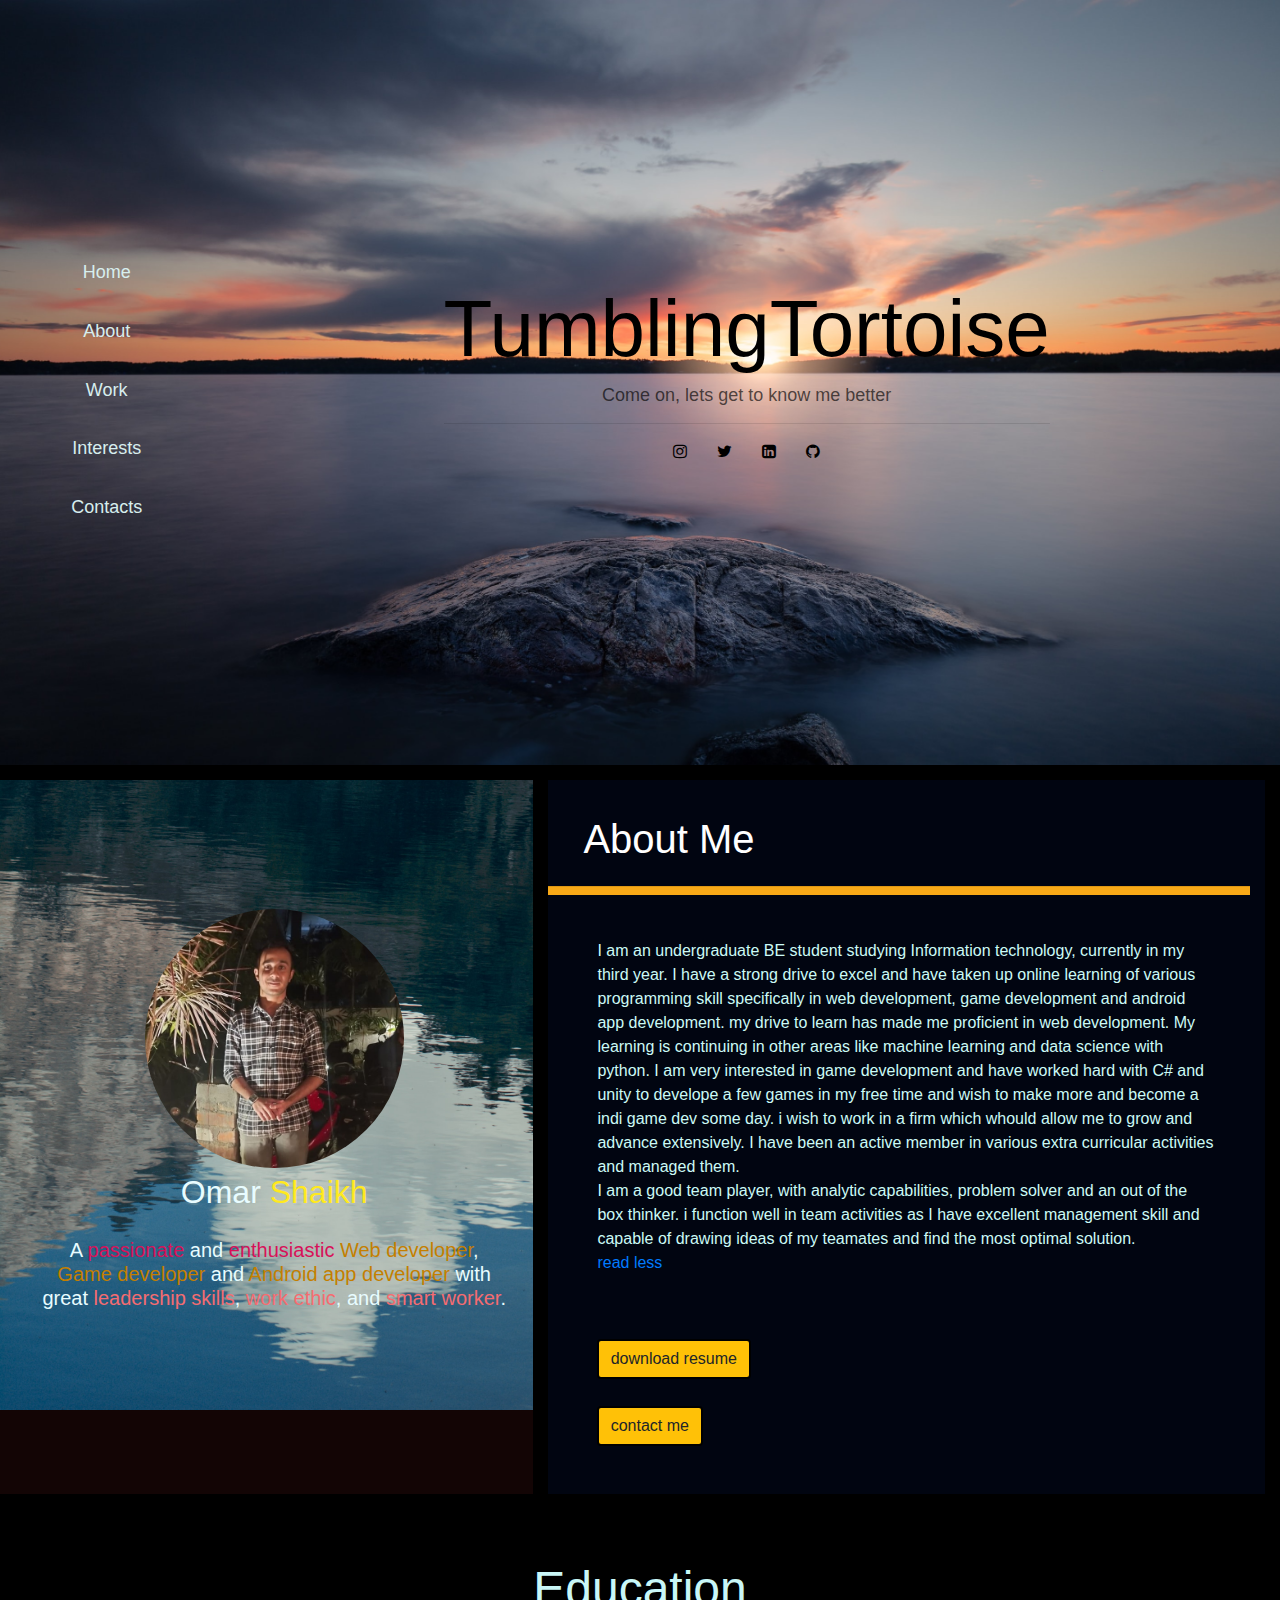
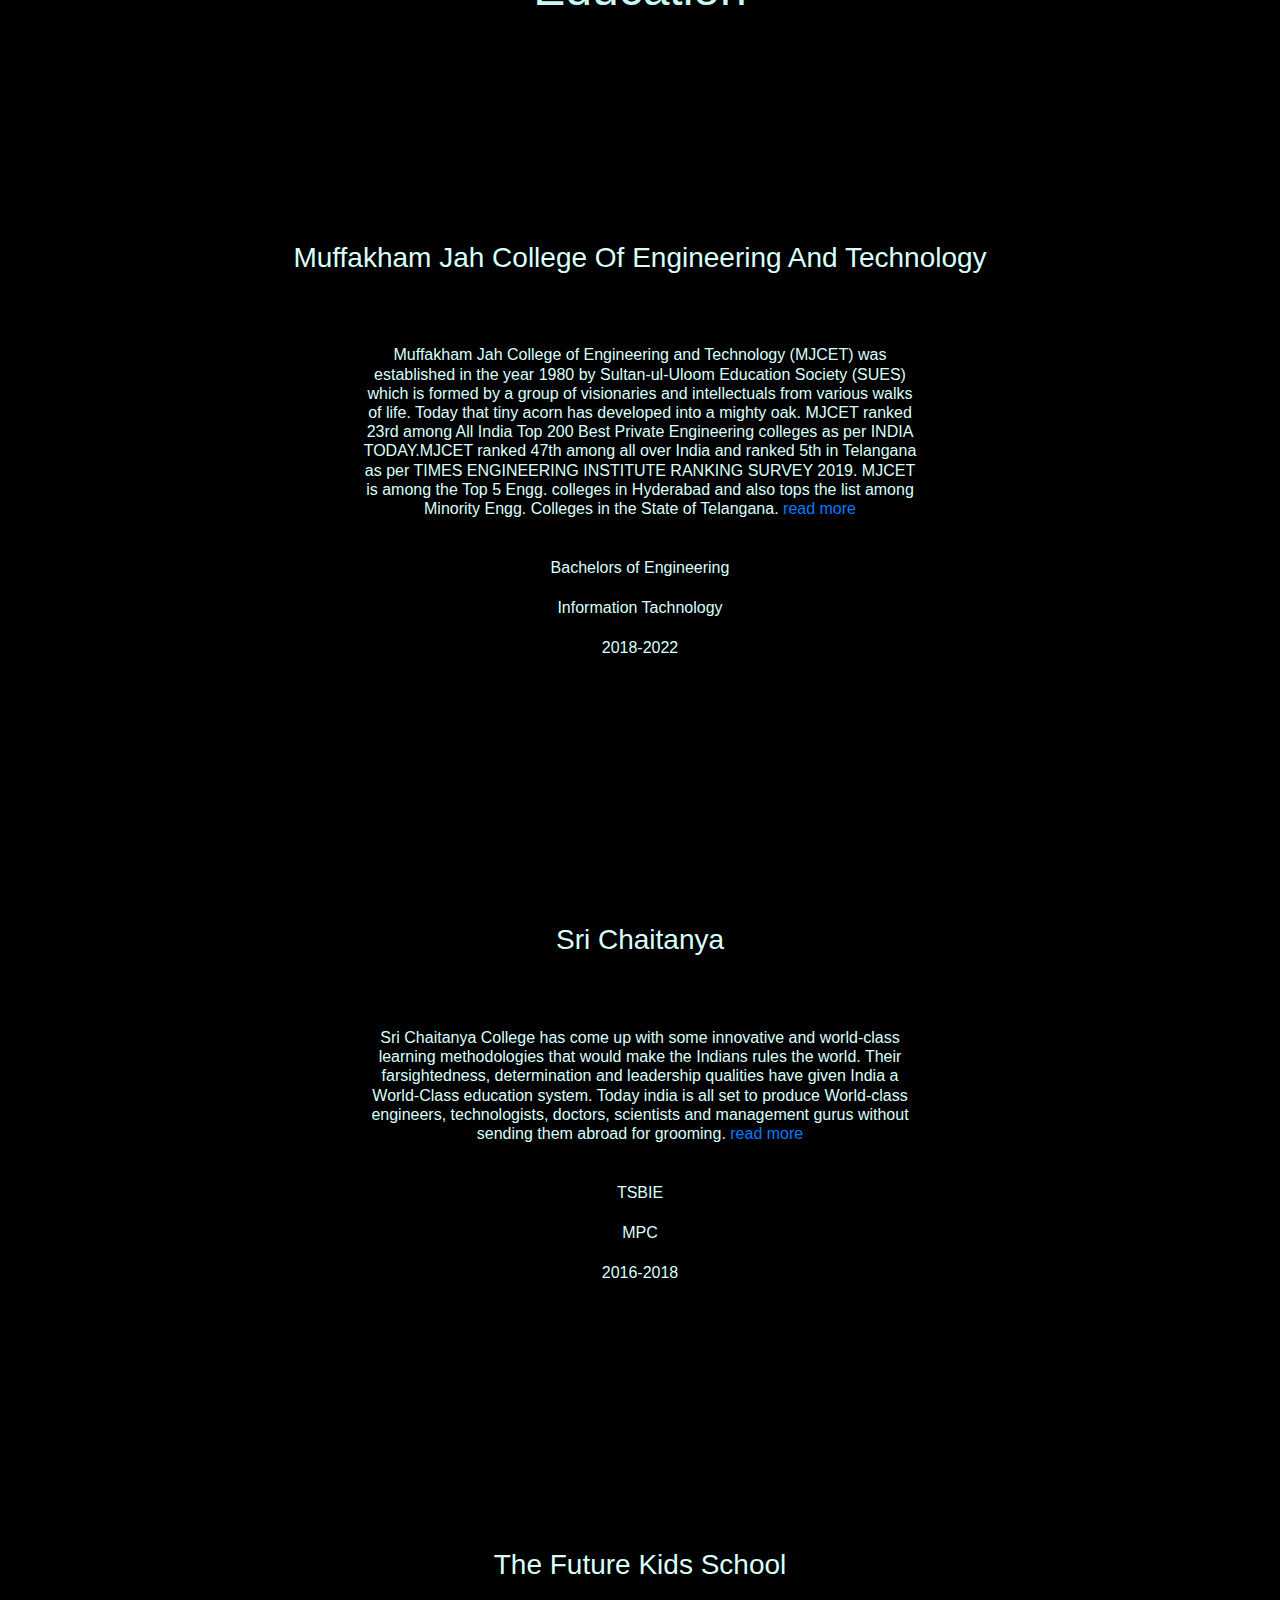
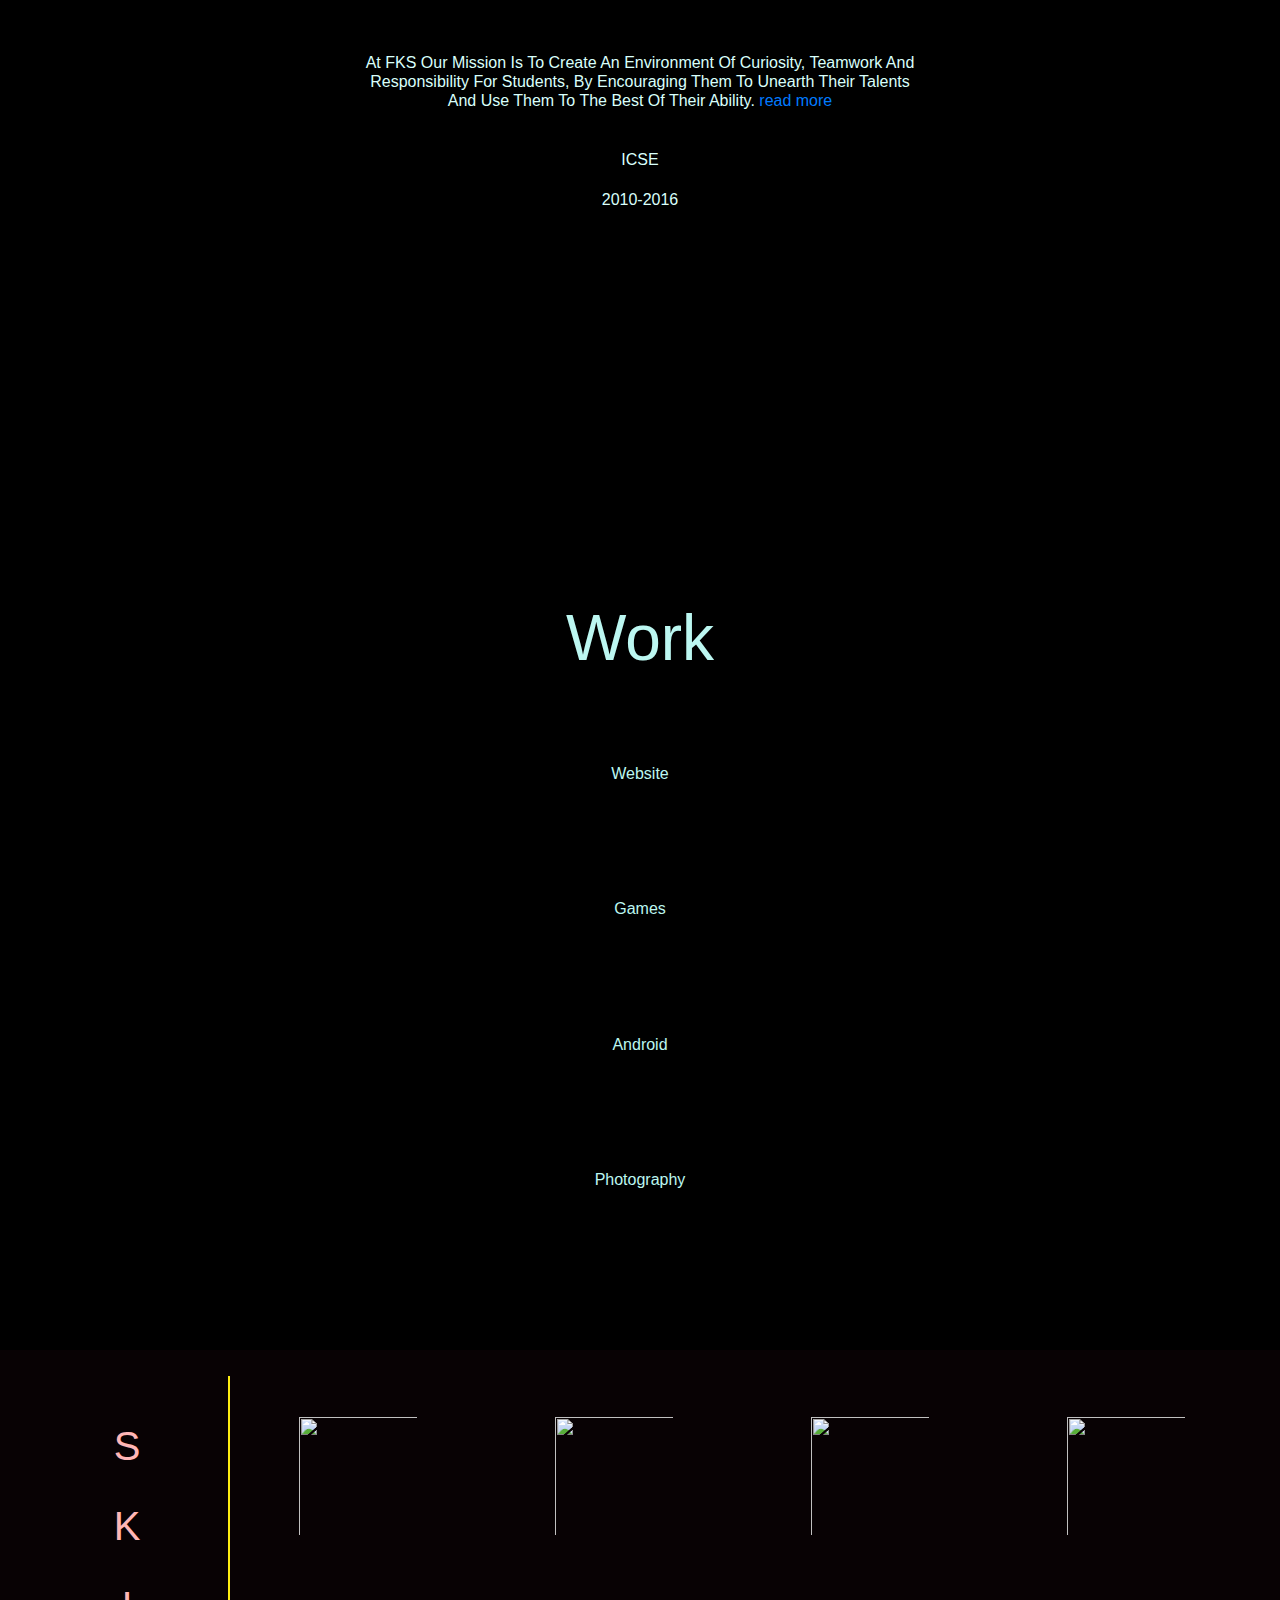
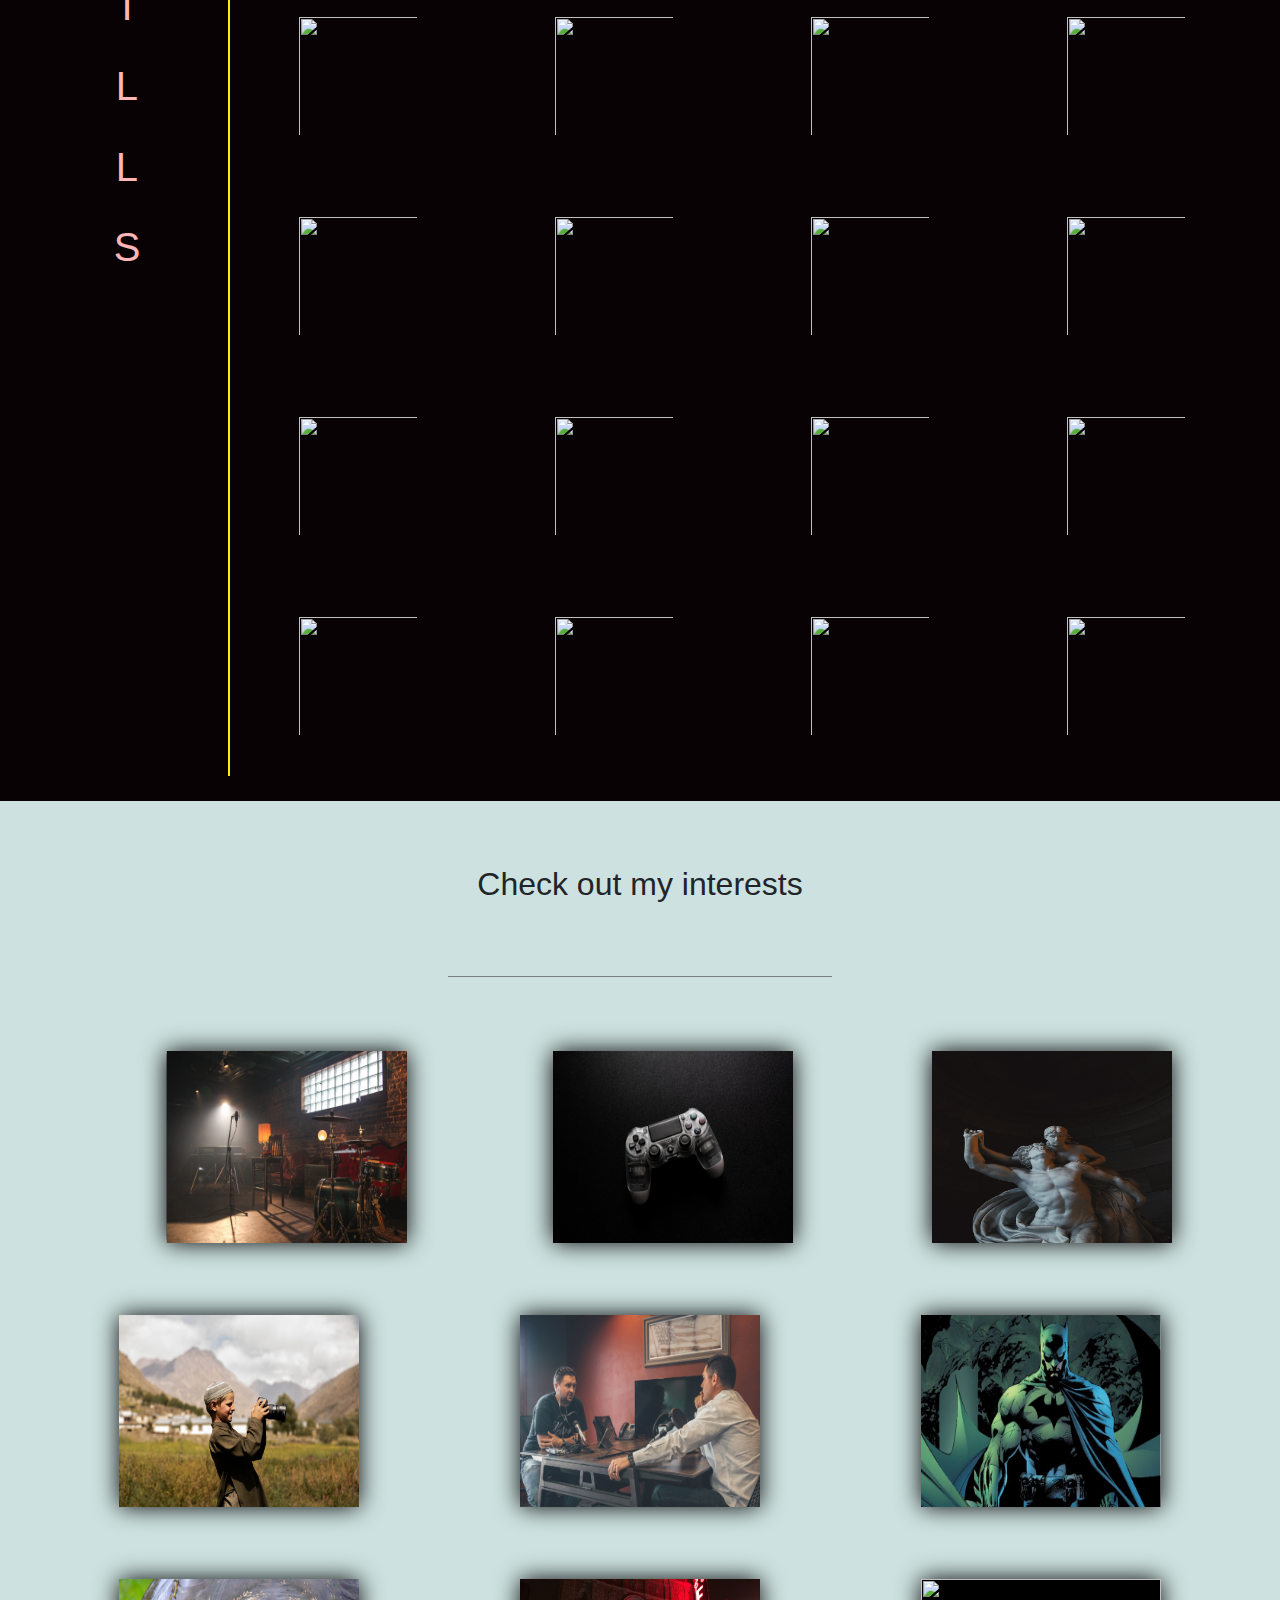
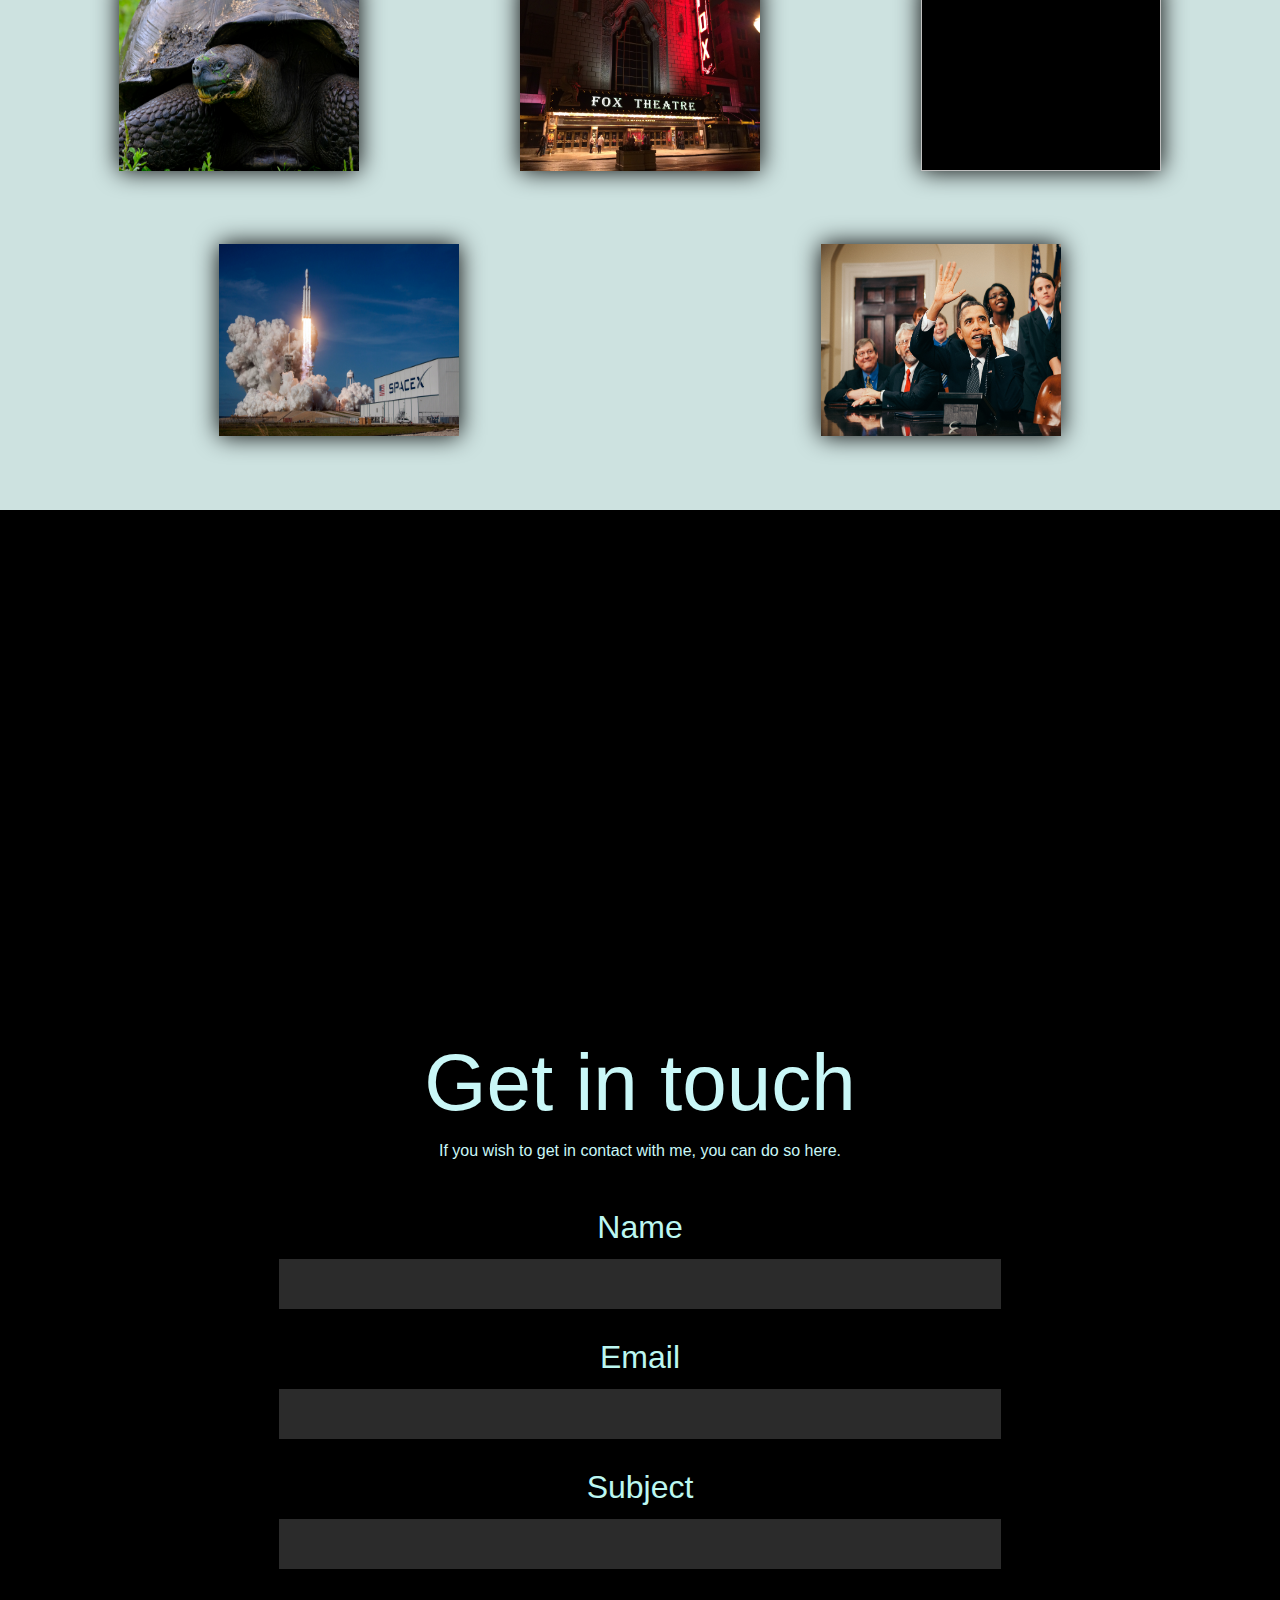
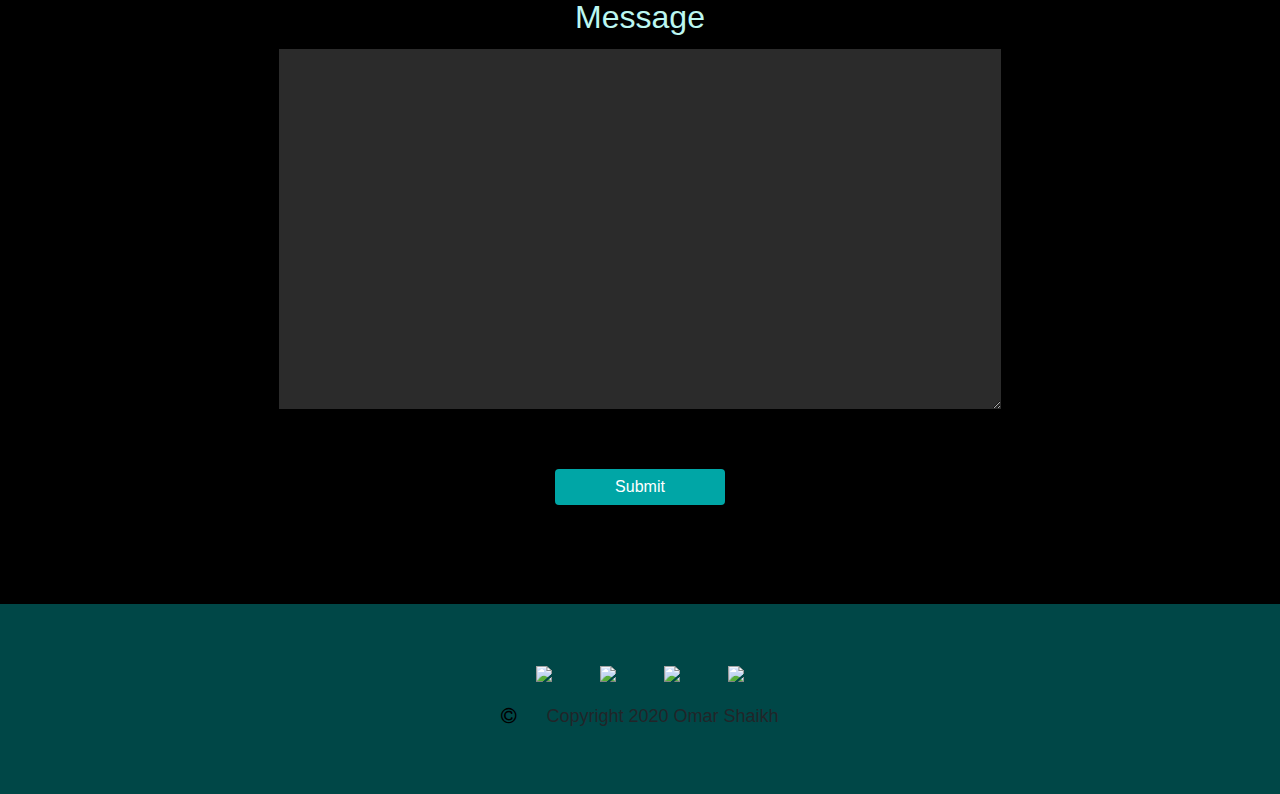
==== commit 251c4289: "6th commit" ====
--- a/index.html
+++ b/index.html
@@ -1,7 +1,7 @@
 <DOCTYPE html>
     <html>
         <head>
-            <title>This is gonna be my own first page</title>
+            <title>Tumbling0_0Tortoise</title>
             
             <meta name ="viewport" content ="width=device-width, initial-scale=1">
             
@@ -220,19 +220,21 @@
                             <hr>
                             <p>I am an undergraduate BE student studying Information technology, currently in my third year. 
                                 I have a strong drive to excel and have taken up online learning of various programming skill 
-                                <span class = "read-more"> 
                                 specifically in web development, game development and android app development. 
-                                    my drive to 
-                                    learn has made me proficient in web development. My learning is continuing in other areas 
-                                    like machine learning and data science with python. I am very interested in game development and have worked  hard with
-                                    C# and unity to develope a few games in my free time and wish to make more and become a indi game dev some day. 
+                                my drive to 
+                                learn has made me proficient in web development. My learning is continuing in other areas 
+                                like machine learning and data science with python. I am very interested in game development and have worked  hard with
+                                C# and unity to develope a few games in my free time and wish to make more and become a indi game dev some day. 
+                                <span class = "read" id = "info-read"> 
                                     i wish to work in a firm which whould allow me to grow and advance extensively.
                                     I have been an active member in various extra curricular activities and managed them.
                                     <br> 
                                     I am a good team player, with analytic capabilities, problem solver and an out of the box thinker. i function well in 
                                     team activities as I have excellent management skill and capable of drawing ideas of my teamates and find the most optimal solution.
                                 </span>  
-                                <span class = "read"><a href = "#">read more</a></span>  
+                                <span class = "read-more" id = "info-read-more"><a href = "#about">read more</a></span>  
+                                <span class = "read-less" id = "info-read-less"><a href = "#about">read less</a></span>  
+
                             </p>  
                         </div>
                         <div class = "info-contact">
@@ -262,13 +264,13 @@
                                 Sultan-ul-Uloom Education Society
                                 (SUES) which is formed by a group of visionaries and intellectuals from various walks of life.
                                 Today that tiny acorn has developed into a mighty oak.
-                                <spaan class = "read-more">
+                                <spaan class = "read-more" id = "read-more">
                                     MJCET ranked 23rd among All India Top 200 Best Private 
                                     Engineering colleges as per INDIA TODAY.MJCET ranked 47th among all over India and ranked 5th in Telangana 
                                     as per TIMES ENGINEERING INSTITUTE RANKING SURVEY 2019. MJCET is among the Top 5 Engg. colleges in Hyderabad 
                                     and also tops the list among Minority Engg. Colleges in the State of Telangana.
                                 </span> 
-                                <span class = "read"><a href = "https://mjcollege.ac.in/">read more</a></span>  
+                                <span class = "read" id = "read"><a href = "https://mjcollege.ac.in/">read more</a></span>  
                                 
                             </h6>
                             
@@ -361,7 +363,7 @@
                             <h4 class = "dev-title photo-dev-title col-5">Photography</h4>
                             <div class = "dev-info photo-dev-info col-7">
                                 <p>
-                                    photography isnt something that im exteremely excited about but ive been forced to take pictures on every family event and somehow that has just made me a better photographer.I consider myself to be good at photography.
+                                    photography isnt something that im exteremely excited about but ive been forced into taking pictures at evens so much that iv'e gotten great at it.
                                     
                                 </p>
                             </div>
--- a/style.css
+++ b/style.css
@@ -348,6 +348,12 @@
 
     color: #f56c71;
 }
+@media screen and (min-width: 1900px){
+    .pic-sub-title{
+        font-size: 2rem;
+    }
+
+}
 /* ================== */
 .info{
     padding-left: 0px;
@@ -384,19 +390,31 @@
     margin-left: 2%;
     padding: 4% 5% 0% 5%;
 }
-
-@media screen and (max-width: 940px){
-    .info-section span.read-more{
+/*  */
+@media screen and (min-width: 1900px){
+    .info-section p{
+        font-size: 2rem;
+    }
+
+}
+/* @media screen and (max-width: 1000px){
+    .info-section span.read{
         display: none;
     }
 
+} */
+/* @media screen and (min-width: 940px){
+    .info-section span.read-more a{
+        display:none;
+    }
+
 }
 @media screen and (min-width: 940px){
-    .info-section span.read a{
+    .info-section span.read-less a{
         display:none;
     }
 
-}
+} */
 .info-contact{
     display: block;
     margin:5%;
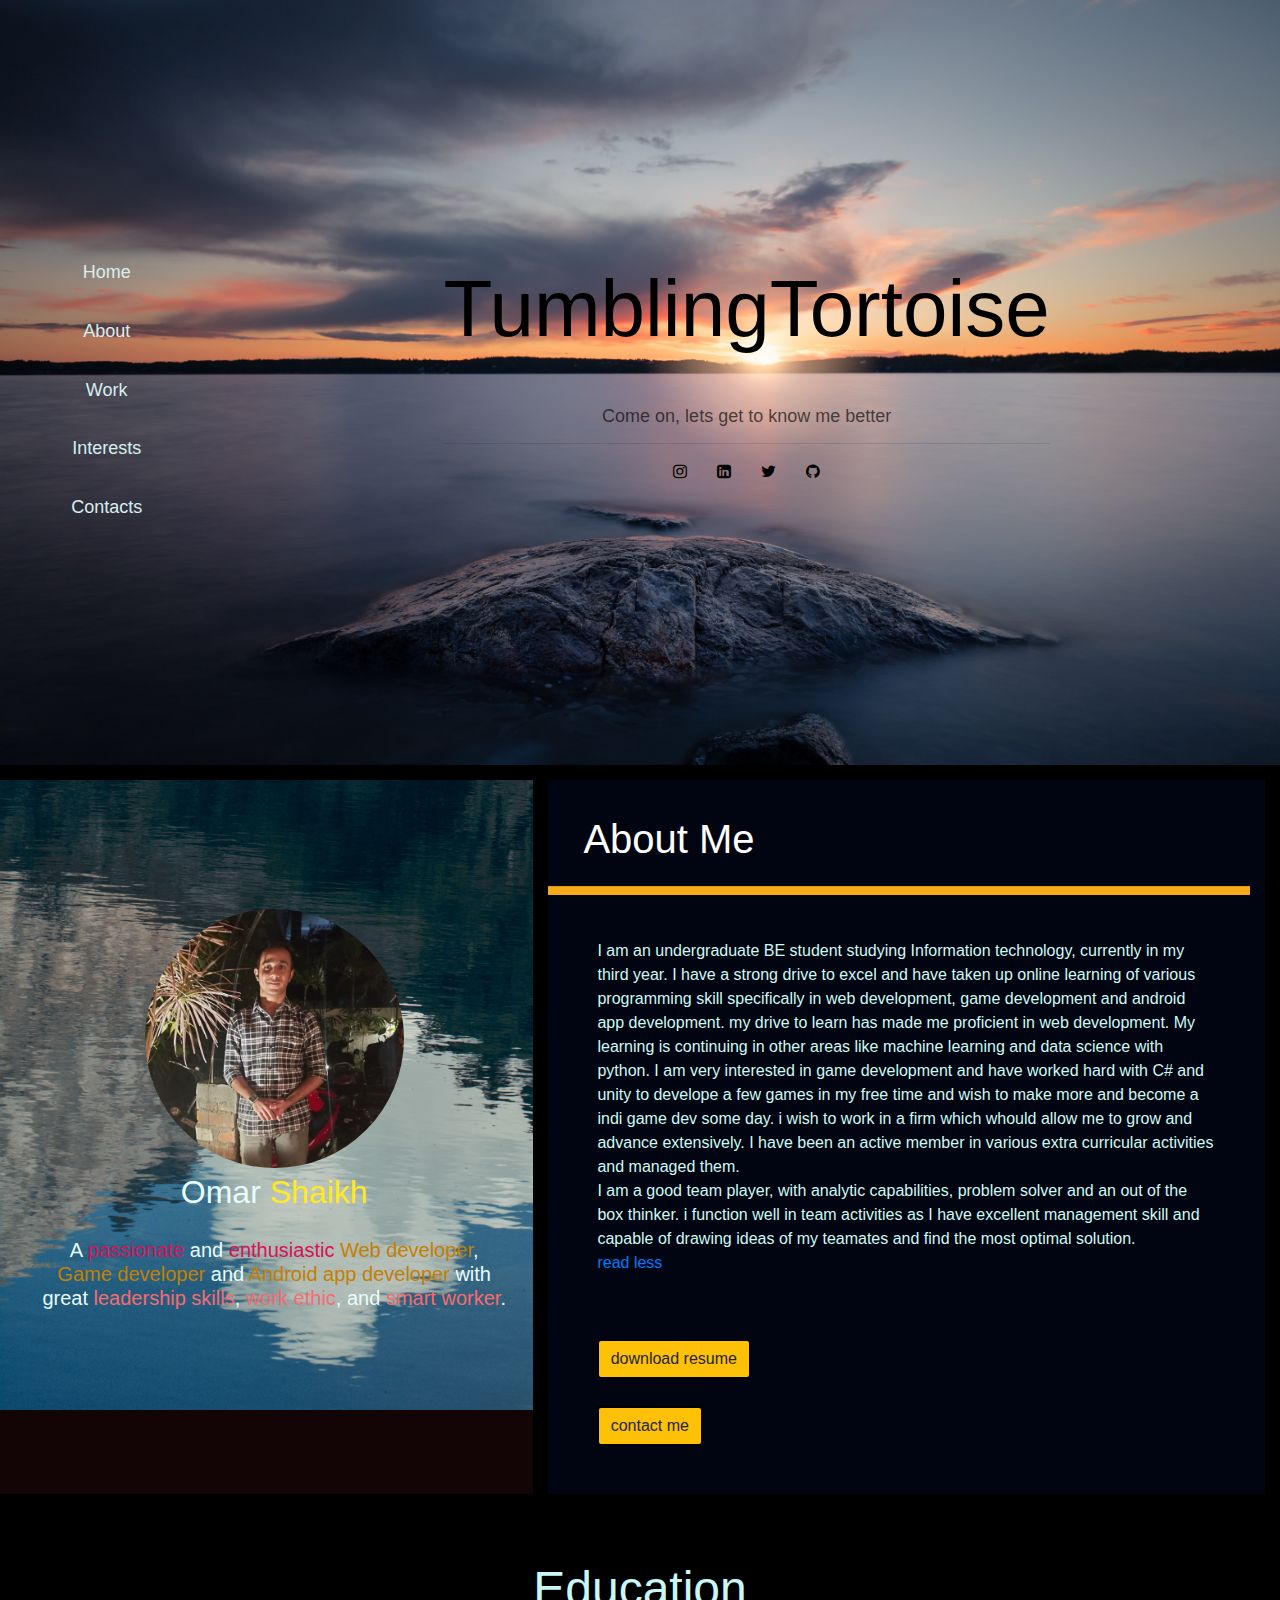
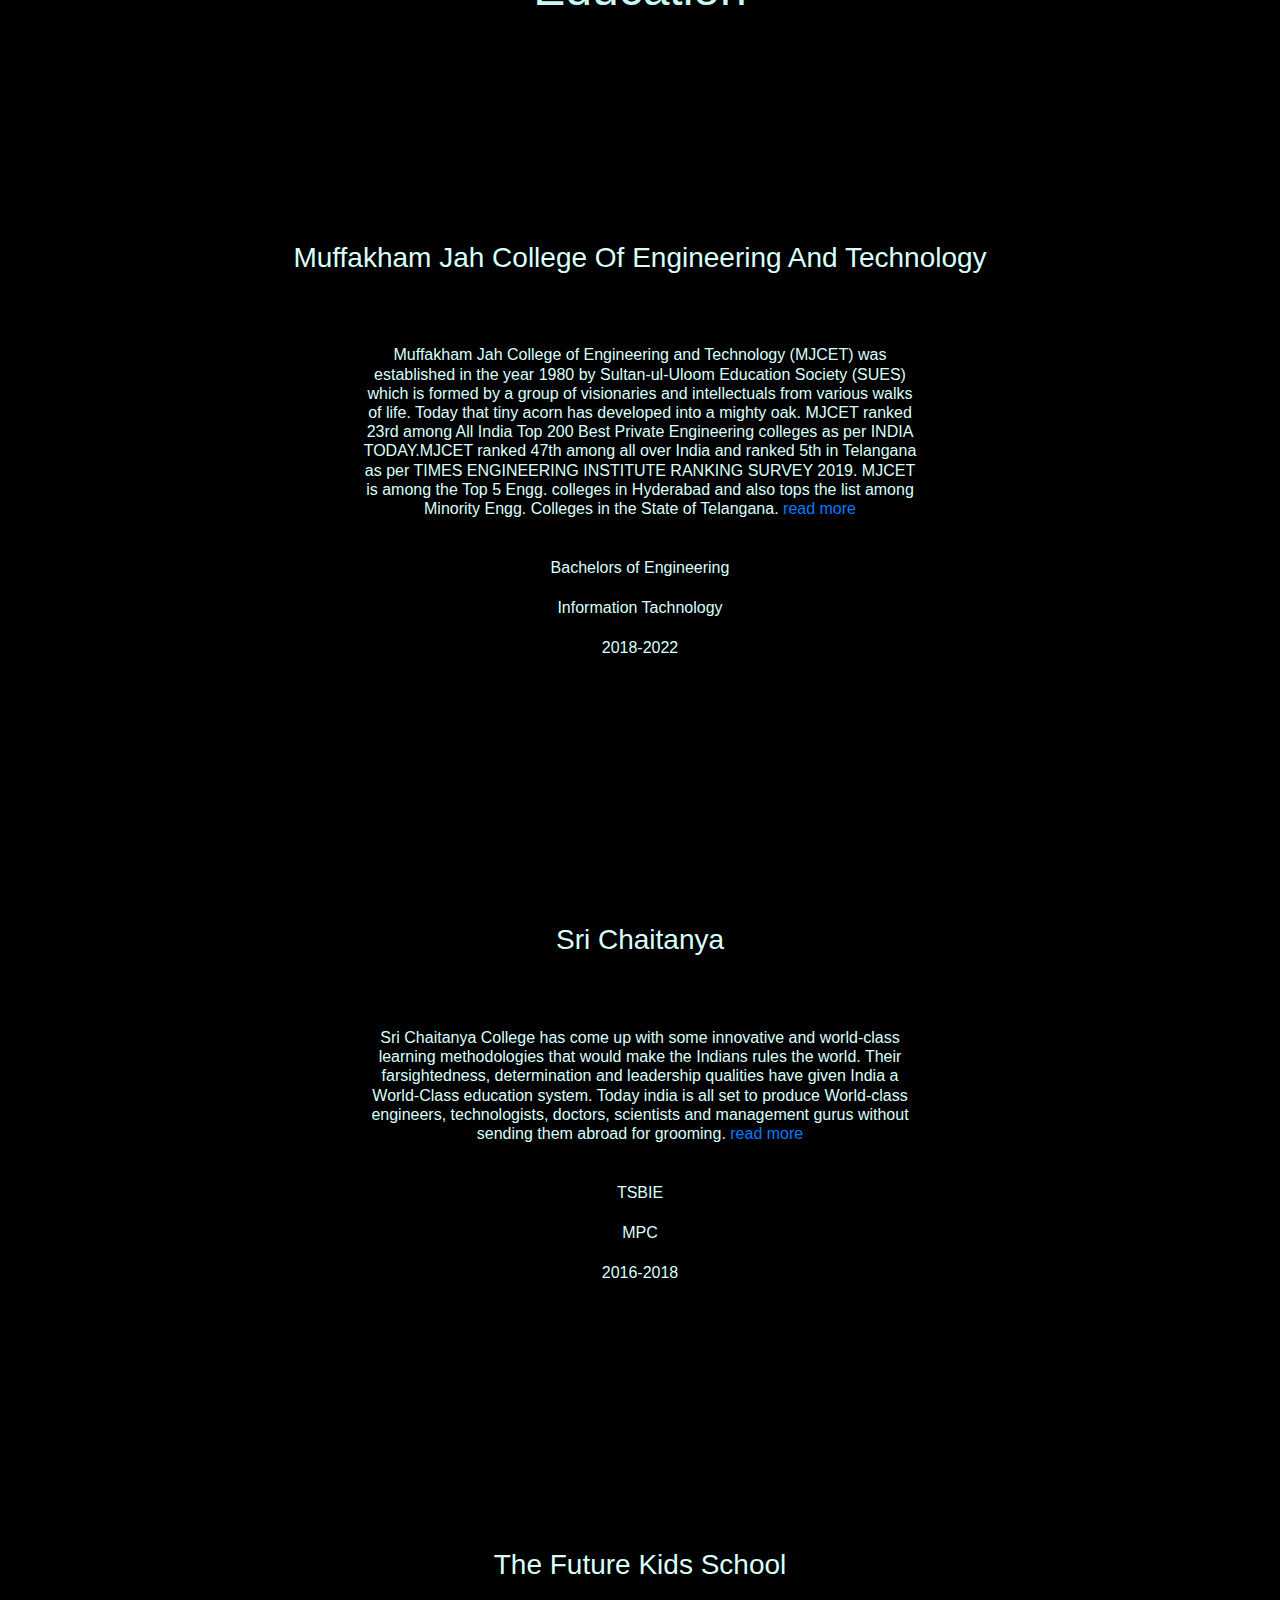
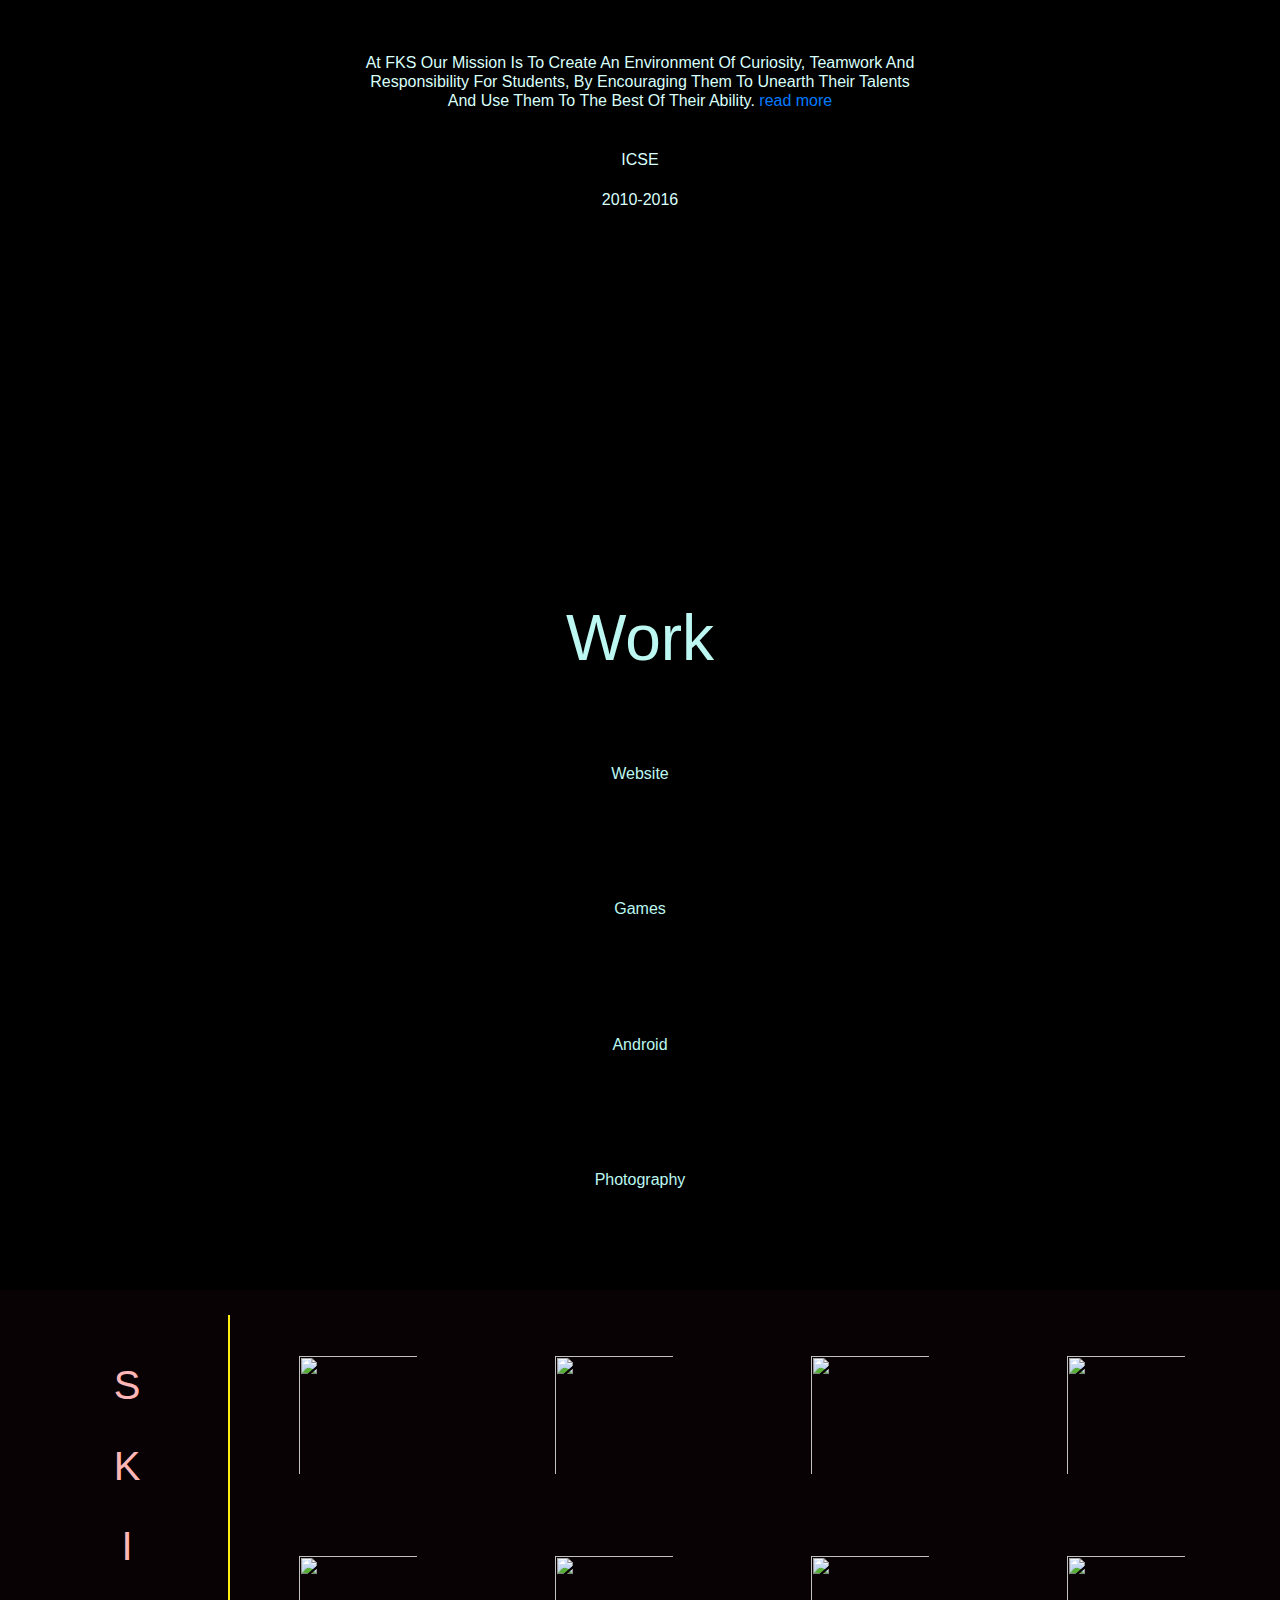
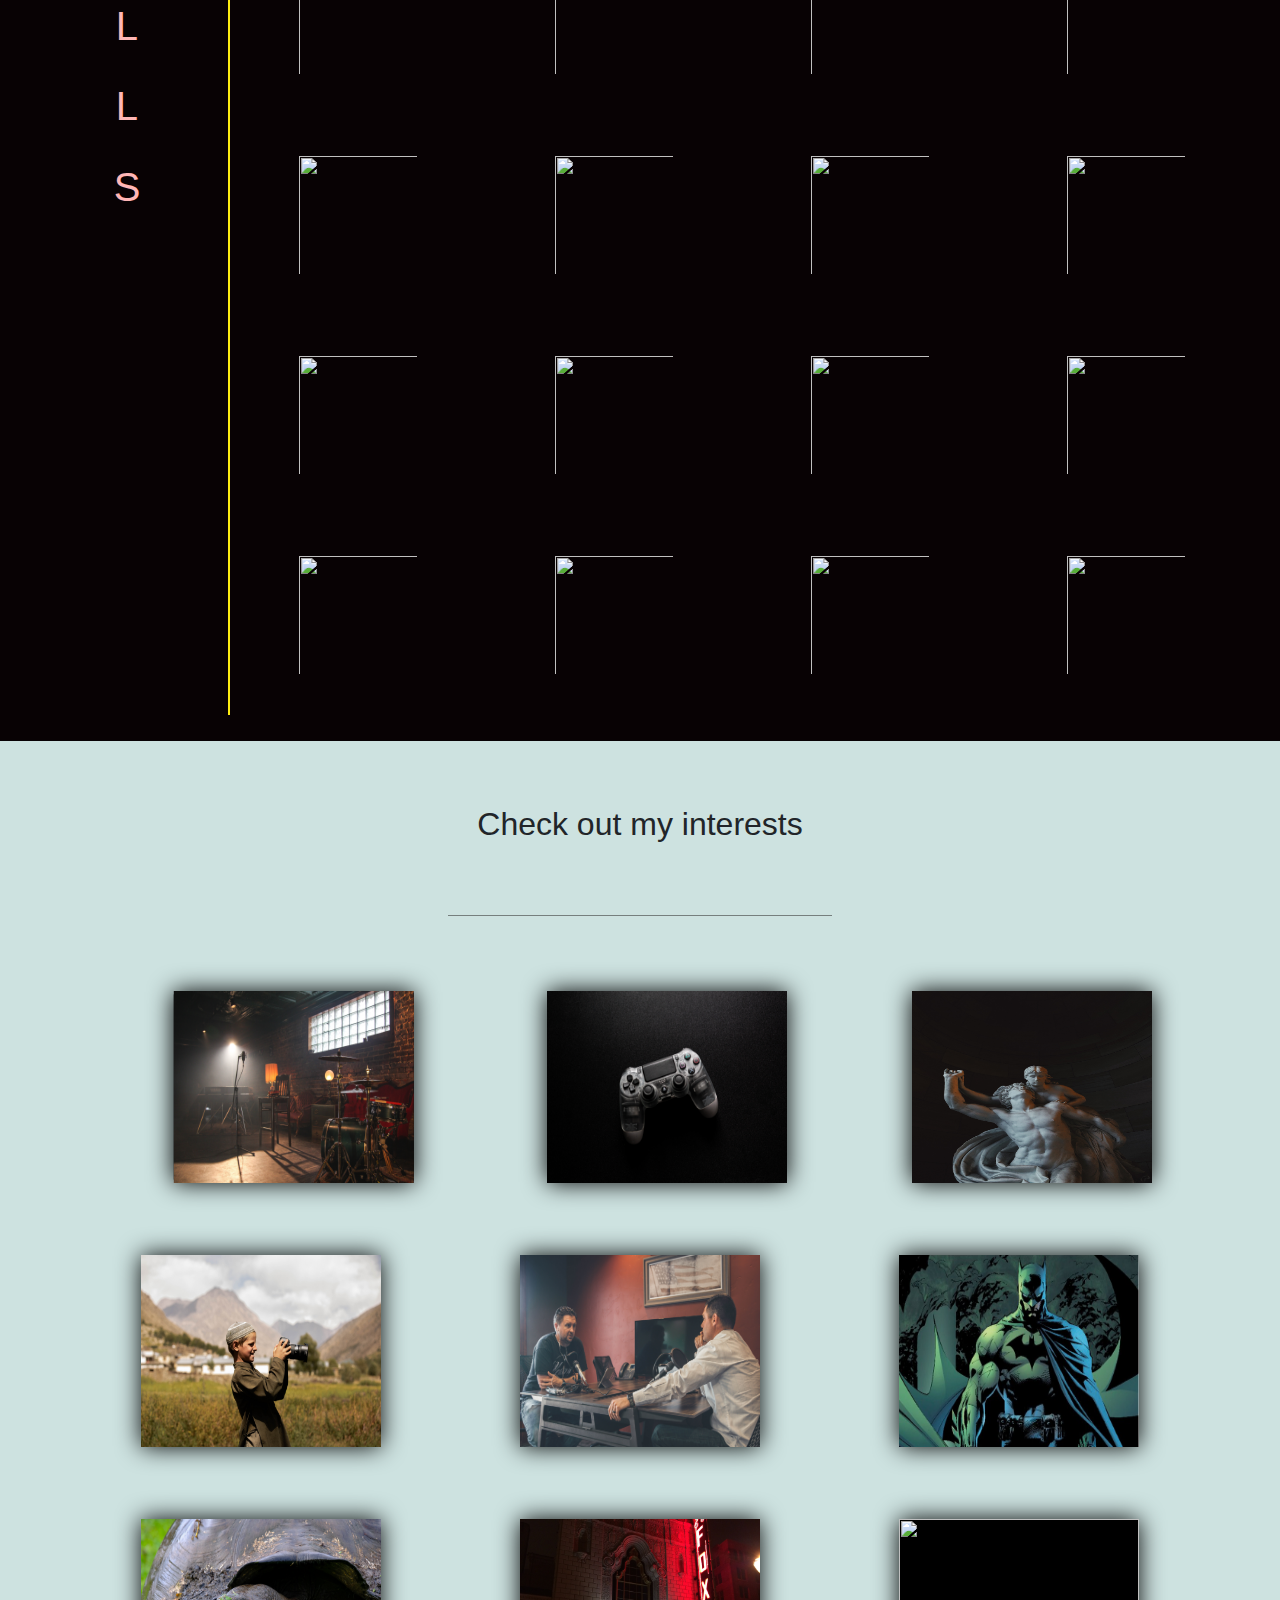
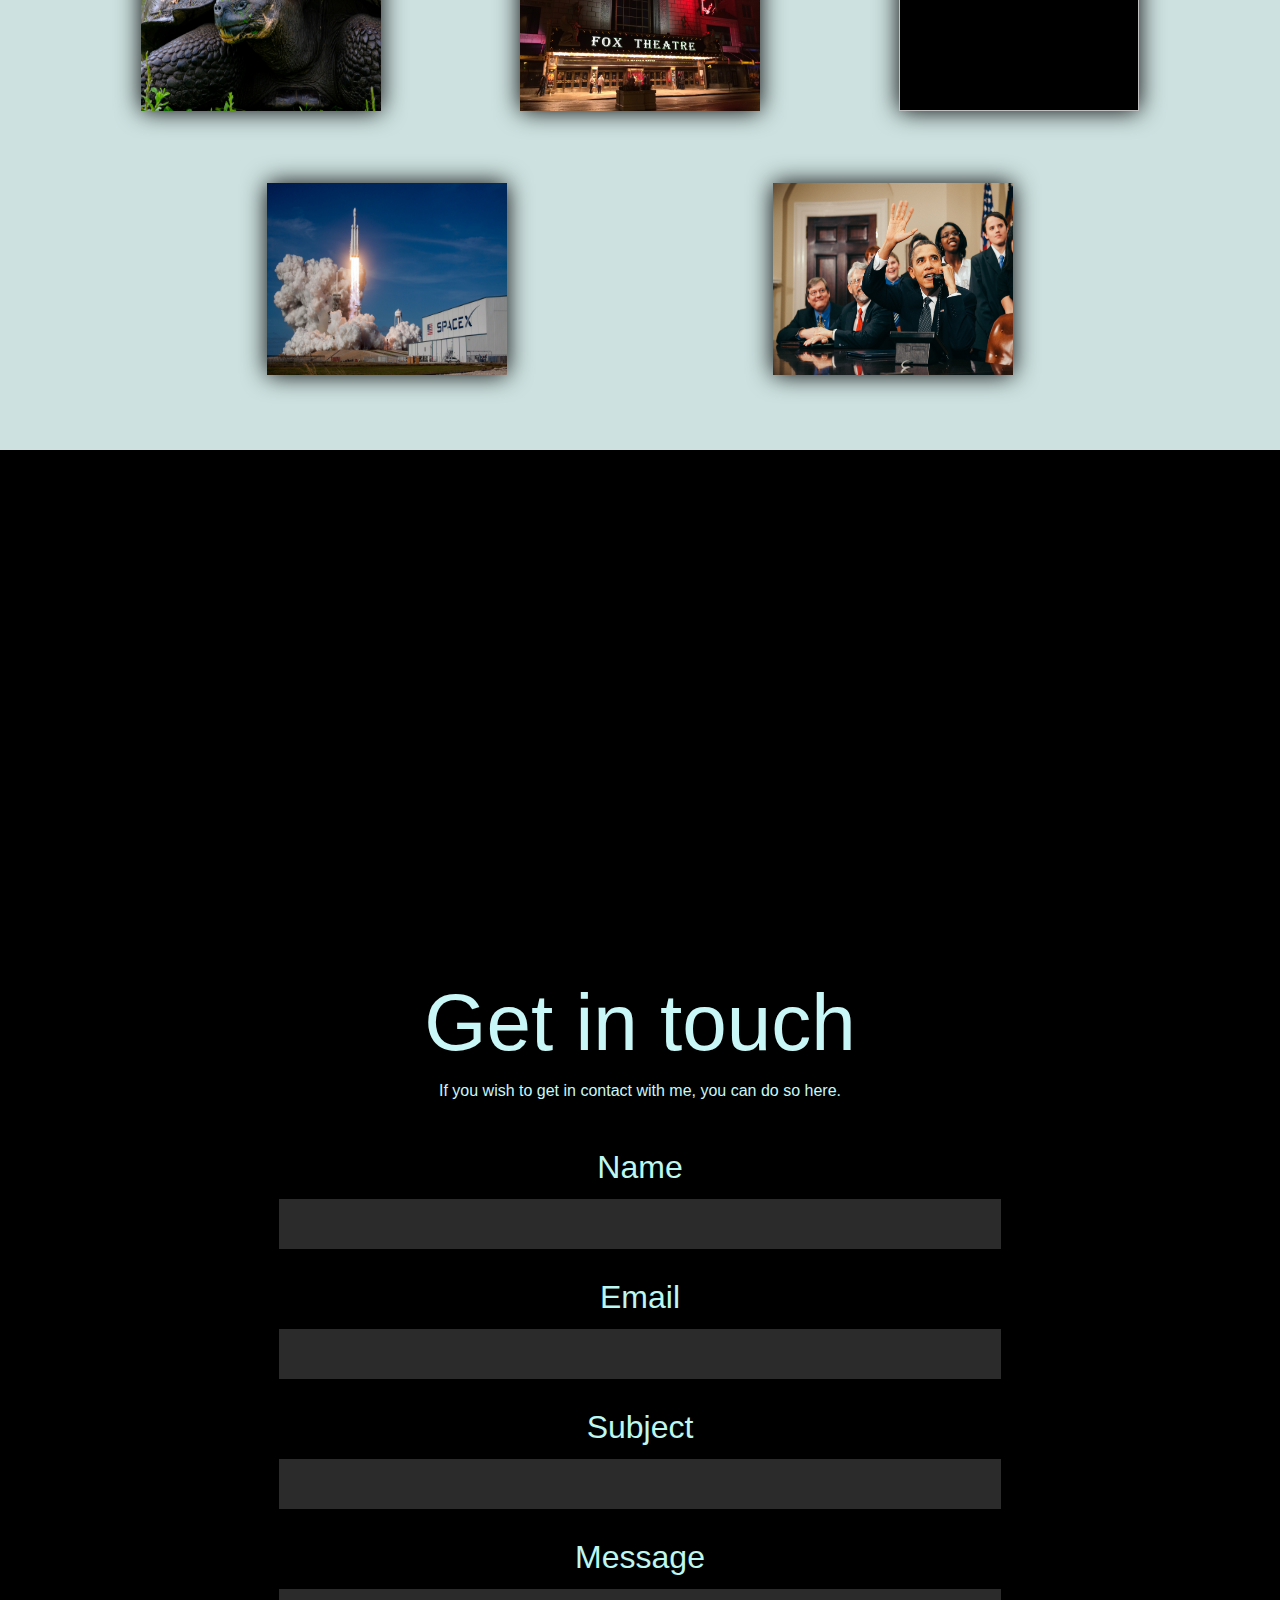
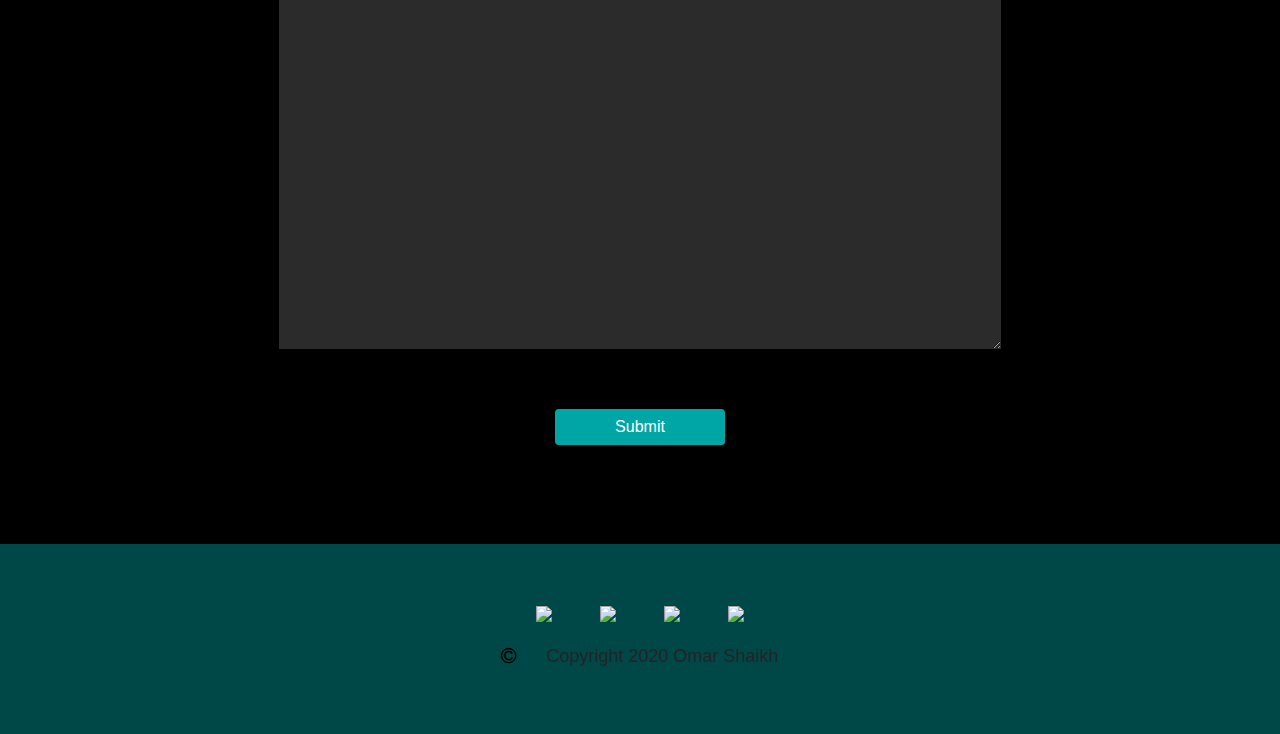
==== commit d641f8a0: "8th commit" ====
--- a/index.html
+++ b/index.html
@@ -152,17 +152,18 @@
                                         <h4> Come on, lets get to know me better</h4>
                                         <hr>
                                         <div class = "social-icon">
-                                            <a href="http://" target="_blank" rel="noopener noreferrer">
+                                            <a href="https://www.instagram.com/tumbling0_0tortoise/?hl=en" target="_blank" rel="noopener noreferrer">
                                                 <i class="fa fa-instagram" aria-hidden = "true"></i>
                                             </a>
                                             <!-- <a href="http://" target="_blank" rel="noopener noreferrer">
                                                 <i class="fa fa-facebook" aria-hidden="true"></i>
                                             </a> -->
-                                            <a href="http://" target="_blank" rel="noopener noreferrer">
+                                            <a href="www.linkedin.com/in/omar-shaikh-bizz1542" target="_blank" rel="noopener noreferrer">
+                                                <i class="fa fa-linkedin-square" aria-hidden="true"></i>
+                                            </a>
+
+                                            <a href="https://twitter.com/tortoise1542" target="_blank" rel="noopener noreferrer">
                                                 <i class="fa fa-twitter" aria-hidden="true"></i>
-                                            </a>
-                                            <a href="http://" target="_blank" rel="noopener noreferrer">
-                                                <i class="fa fa-linkedin-square" aria-hidden="true"></i>
                                             </a>
                                             <a href="https://github.com/Omar-Shaikh1542" target="_blank" rel="noopener noreferrer">
                                                 <i class="fa fa-github" aria-hidden="true"></i>
@@ -699,15 +700,15 @@
                 <div class = "foot-section">
                     <div class = "foot-icon">
 
-                        <a href="http://" target="_blank" rel="noopener noreferrer">
+                        <a href="https://www.instagram.com/tumbling0_0tortoise/?hl=en" target="_blank" rel="noopener noreferrer">
                             <img src="https://img.icons8.com/ios/25/000000/instagram-new.png"/>
                         </a>
 
-                        <a href="http://" target="_blank" rel="noopener noreferrer">
+                        <a href="www.linkedin.com/in/omar-shaikh-bizz1542" target="_blank" rel="noopener noreferrer">
                             <img src="https://img.icons8.com/ios-filled/25/000000/linkedin.png"/>
                         </a>
 
-                        <a href="http://" target="_blank" rel="noopener noreferrer">
+                        <a href="https://twitter.com/tortoise1542" target="_blank" rel="noopener noreferrer">
                             <img src="https://img.icons8.com/ios-filled/25/000000/twitter.png"/>
                         </a>
 
--- a/style.css
+++ b/style.css
@@ -208,7 +208,7 @@
 .title h1{
     font-size: 5rem;
     font-weight: 400;
-
+    margin-bottom: 8%;
 }
 .name{
     font-size: 4rem;
@@ -221,11 +221,12 @@
     font-style: normal;
     font-weight: 600;
     color: black;
-
-
-
-}
-@media screen and (max-width: 650px){
+    /* padding-bottom: 5%; */
+
+
+}
+
+@media screen and (max-width: 540px){
     .title h1{
         display: flex;
         flex-wrap: wrap;
@@ -513,8 +514,9 @@
 .working{
     overflow-x: hidden;
     padding: 3%;
-    background-image: url("pics/adrien-fu-92gSSPN8Wus-unsplash.jpg");
+    background-image: -webkit-linear-gradient(rgba(0, 0, 0, 0.342), rgba(0, 0, 0, 0.295)), url("pics/adrien-fu-92gSSPN8Wus-unsplash.jpg");
     color: #000000;
+    /* -webkit-filter: brightness(50%); */
     background-size: cover;
     background-attachment:fixed;
     background-position: center center;
@@ -543,7 +545,7 @@
     align-items: center;
     padding: 5%;
     padding-top: 0%;
-
+    padding-bottom: 0;
 }
 .dev{
     margin: 4%;
@@ -577,6 +579,13 @@
 .dev h4{
     font-size: 1rem;
 }
+
+@media screen and (min-width: 1620px){
+    .dev h4{
+        font-size: 2rem;
+    }
+}
+
 @media screen and (max-width: 575px){
     .dev h4{
         font-size: small;
@@ -669,6 +678,8 @@
     font-weight: 400;
     /* font-size: 1rem; */
 }
+
+
 @media screen and (max-width: 370px){
     .skill-title h1{
         font-size: 1rem;
@@ -698,6 +709,14 @@
     width: 200px;
     transition: 0.5s;
 
+}
+
+@media screen and (min-width: 1750px){
+    .rows img{
+        padding: 4%;
+        height: 340px;
+        width: 340px;
+    }
 }
 @media screen and (max-width: 440px){
     .rows img{
@@ -785,7 +804,7 @@
 .interest-info{
     display: flex;
     flex-wrap: wrap;
-    justify-content: space-around;
+    justify-content: space-evenly;
     align-items: center;
     padding: 3%;
     
